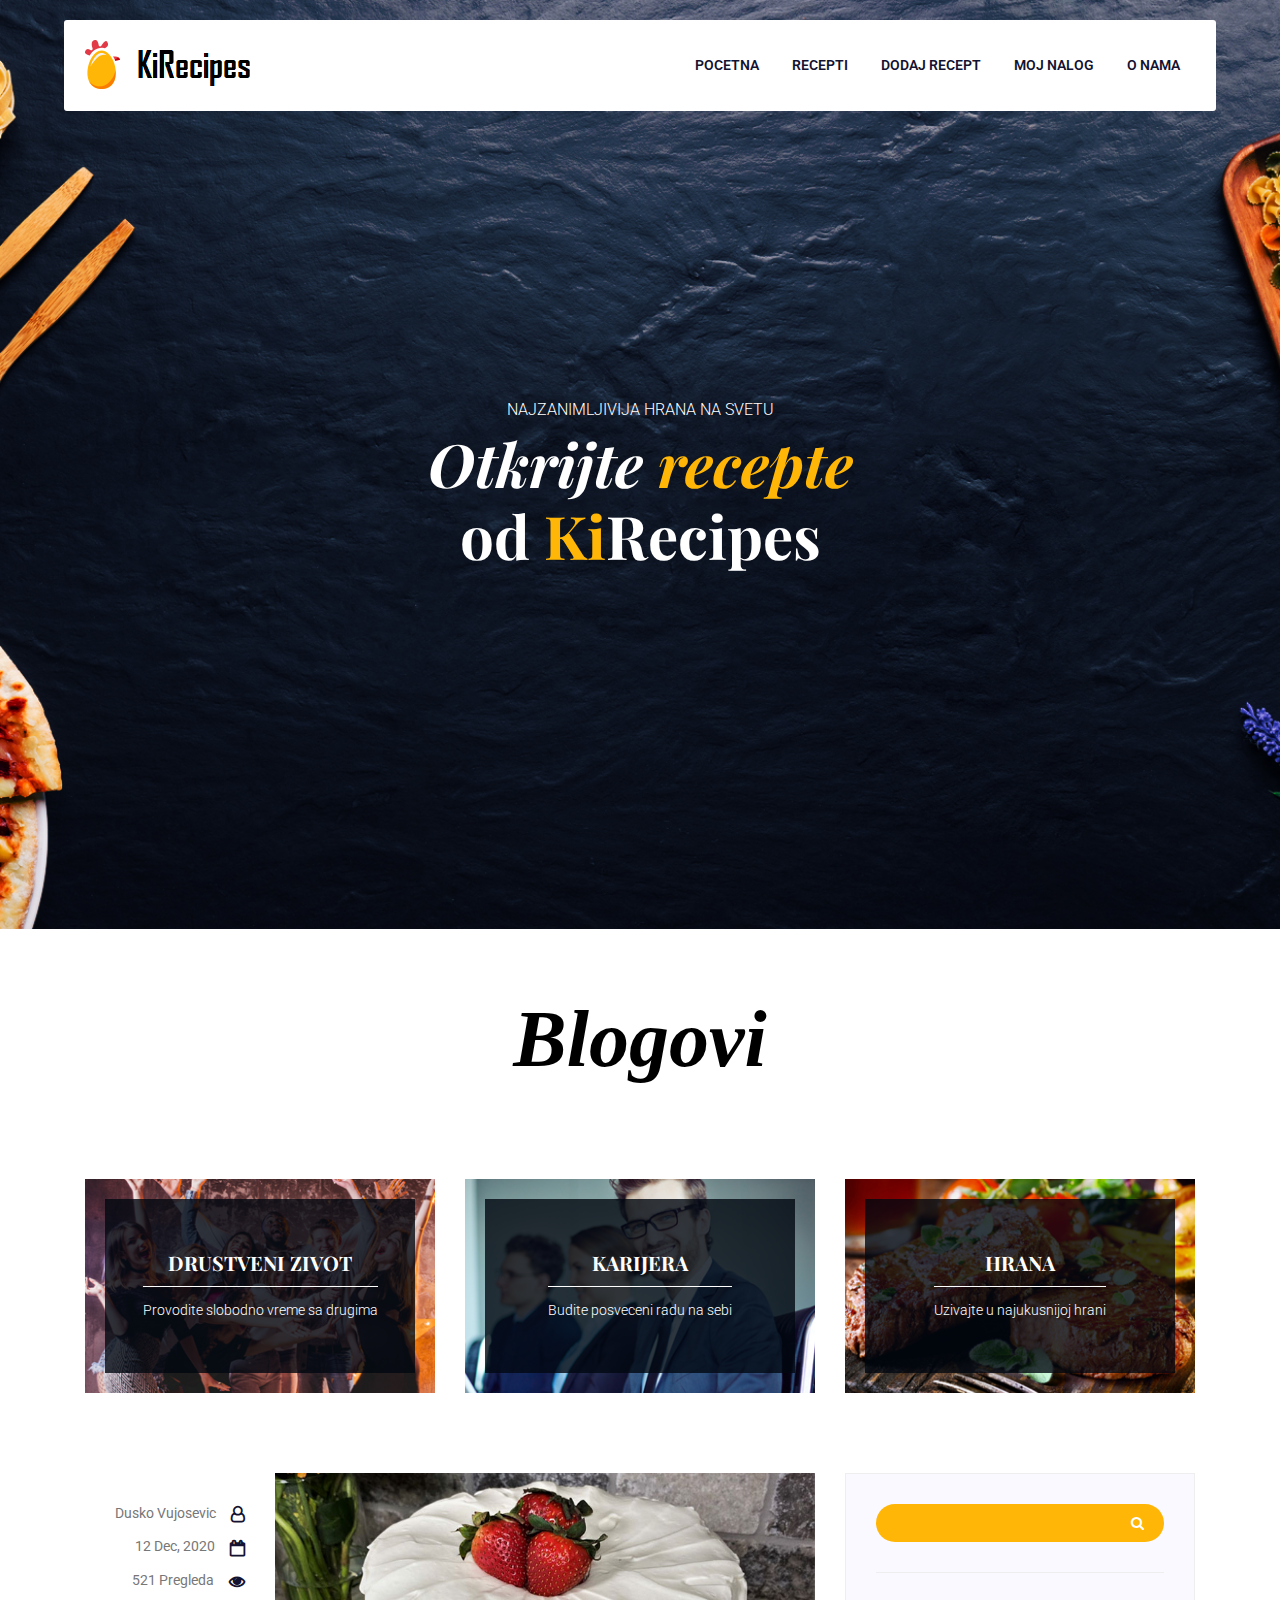
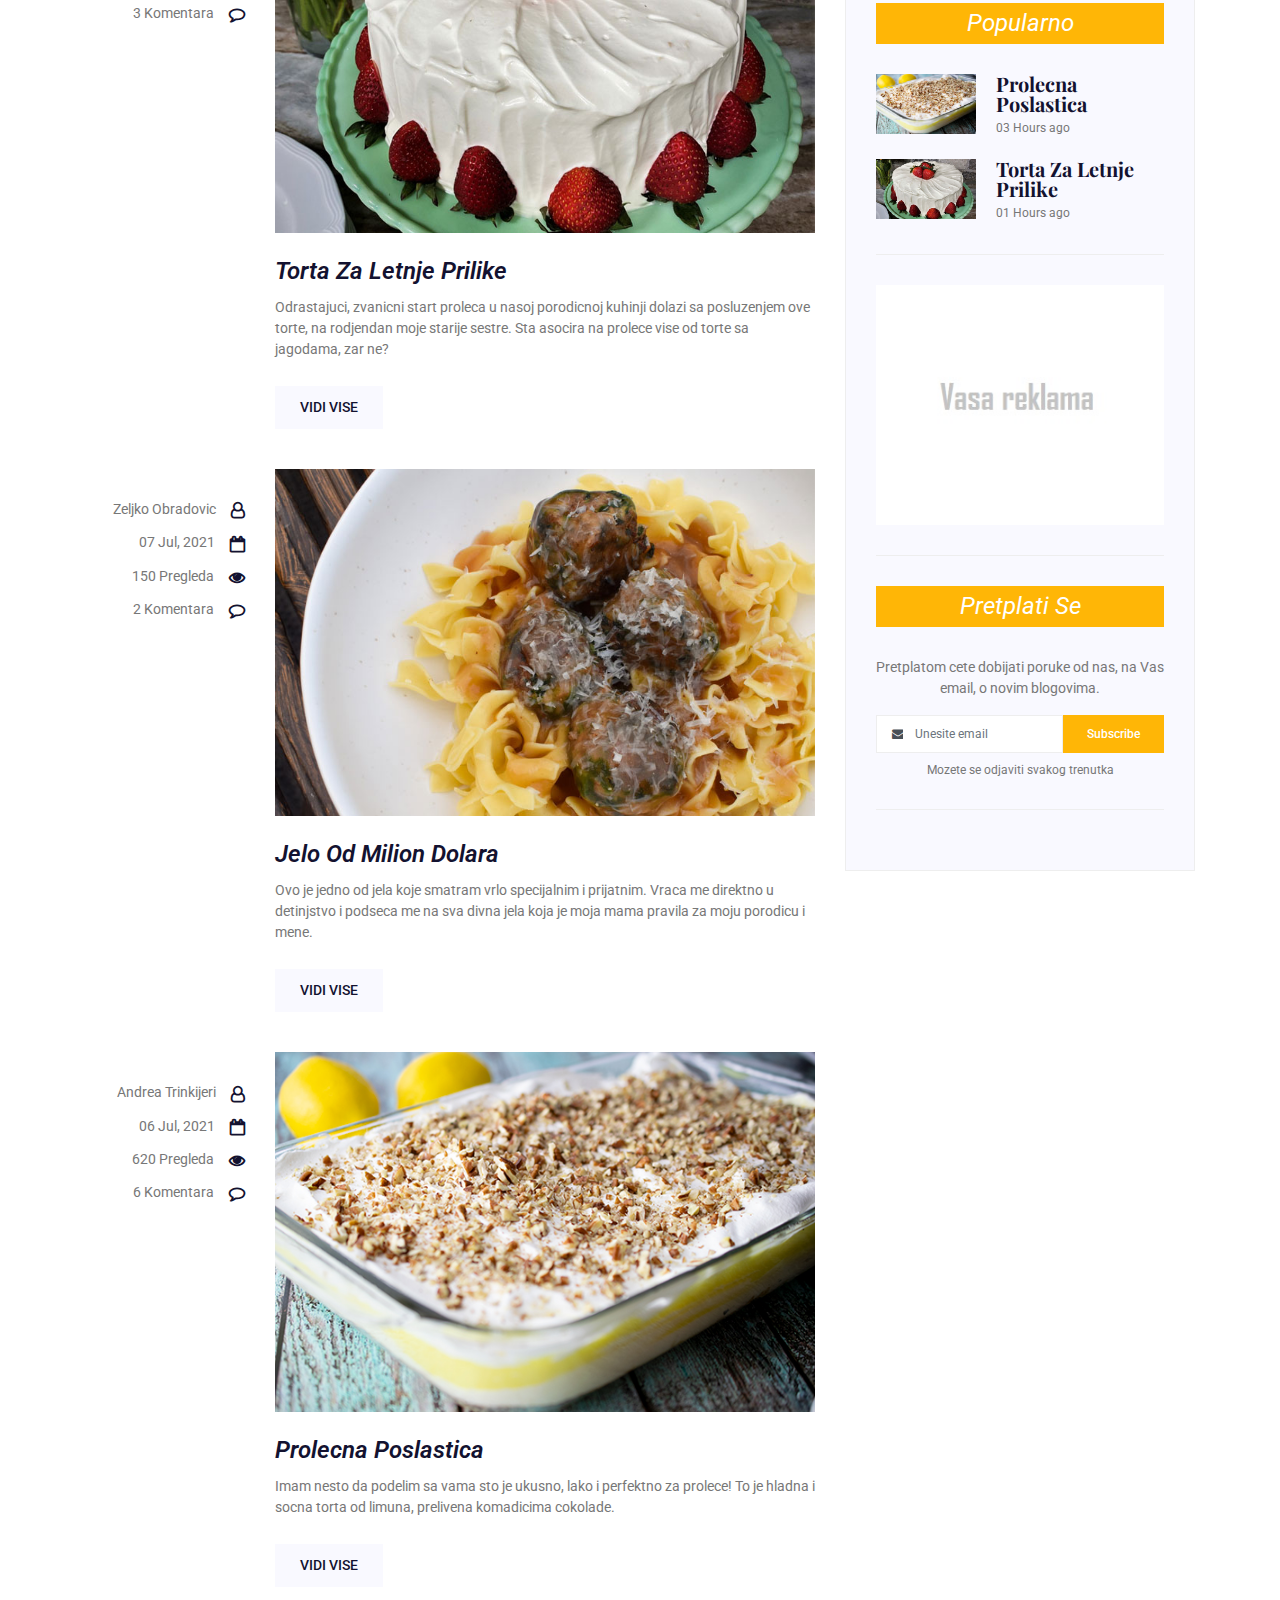
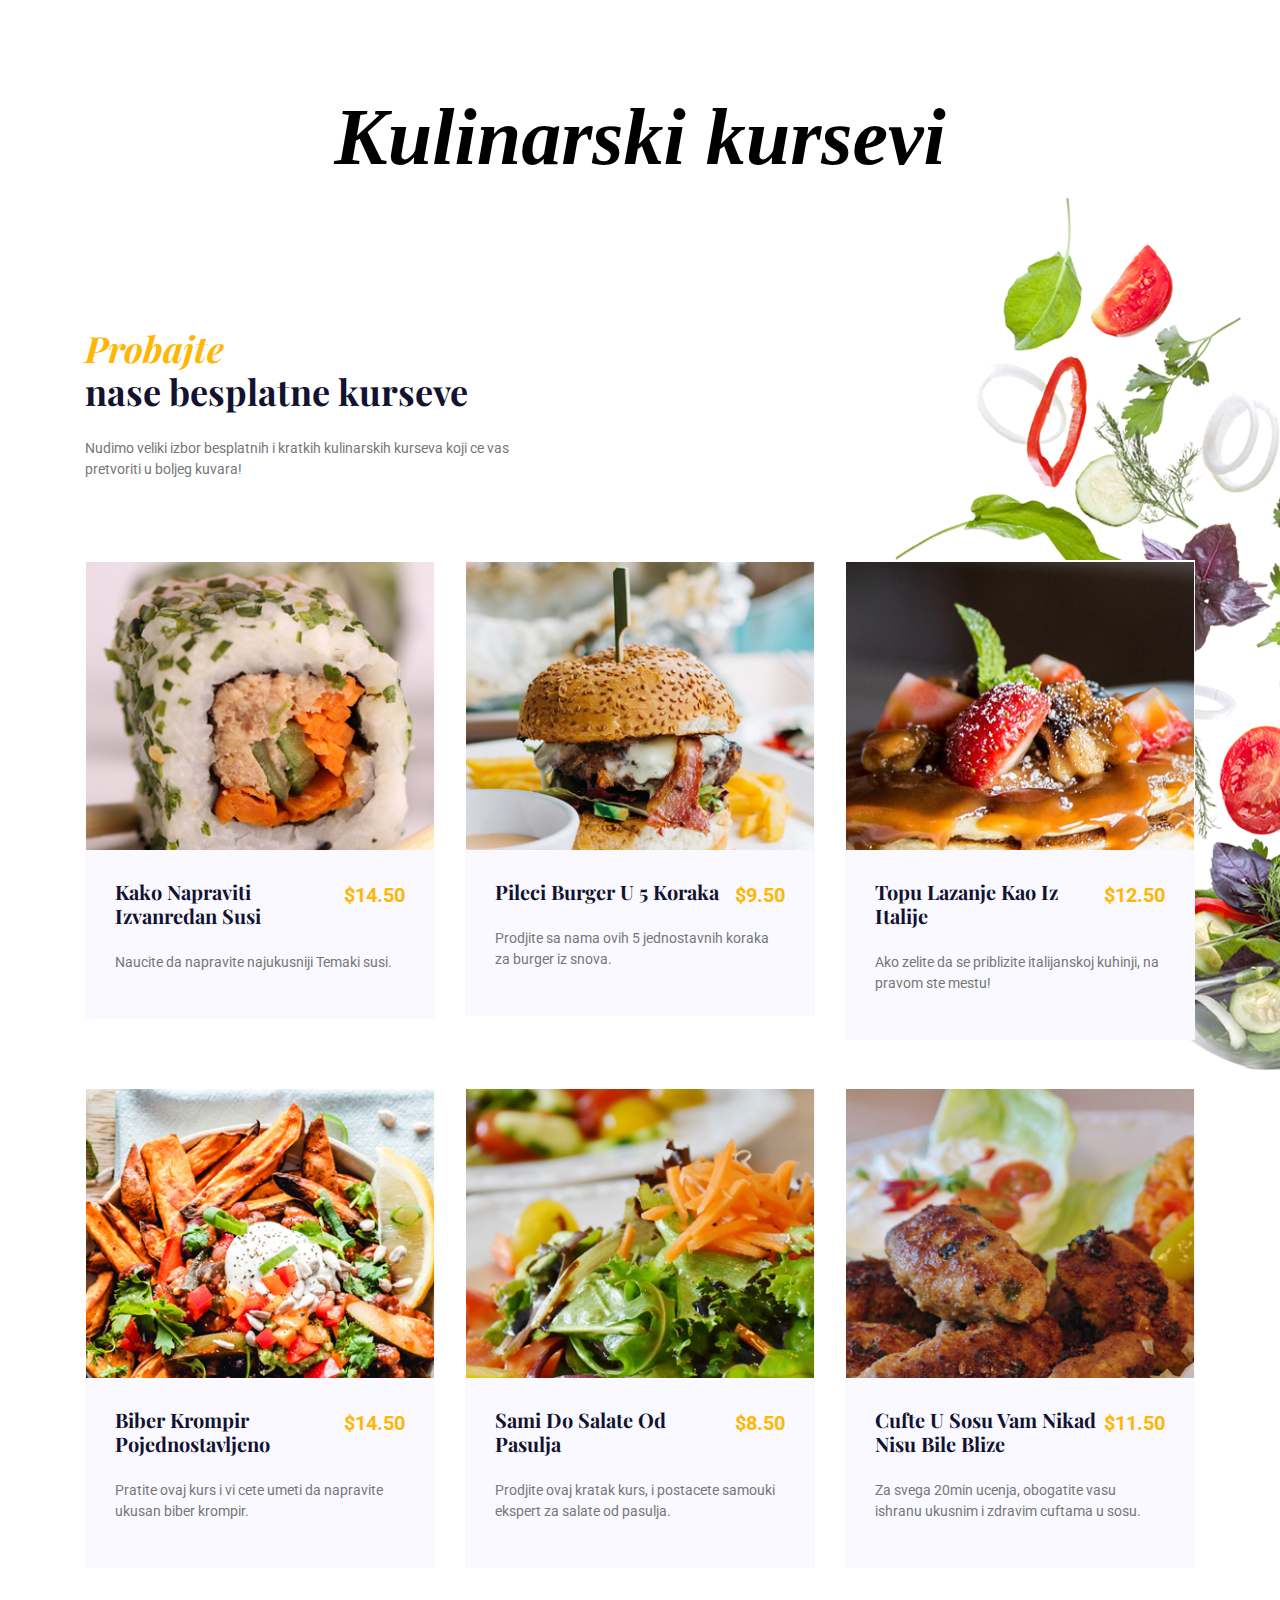
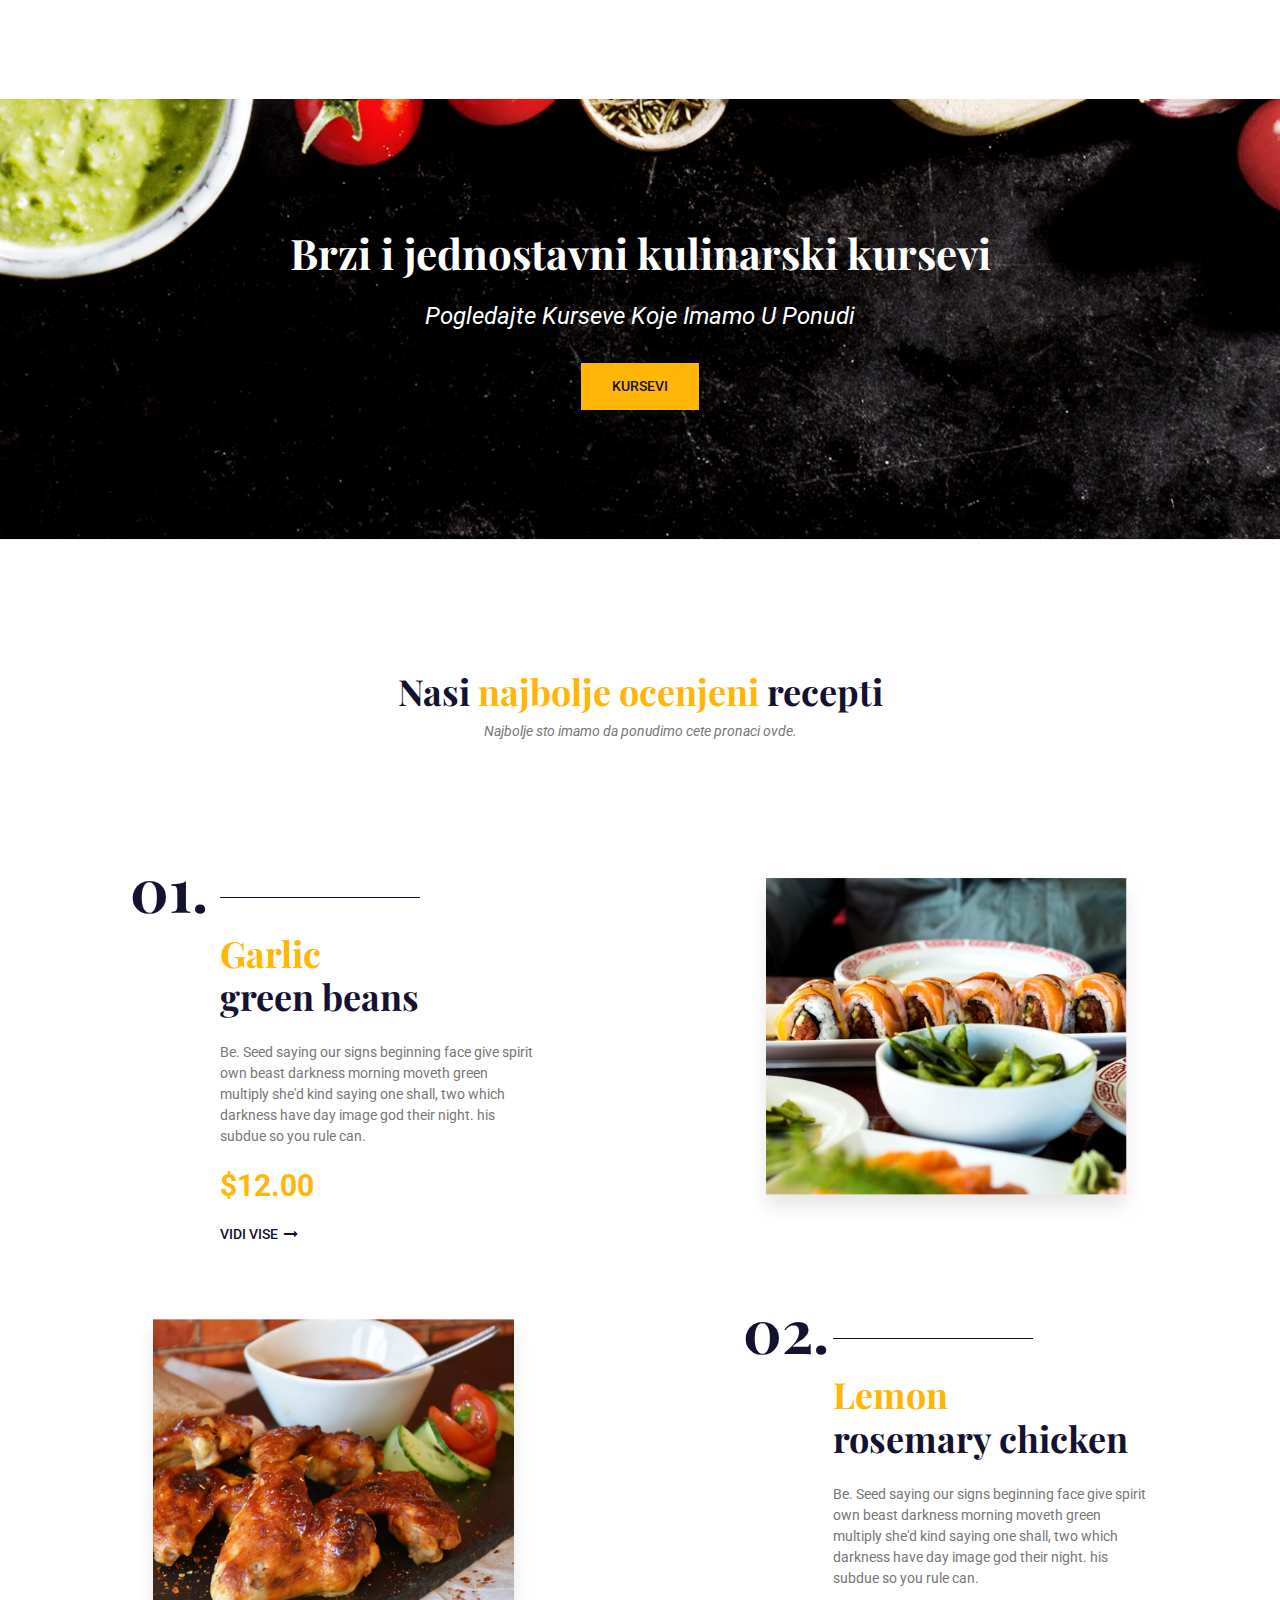
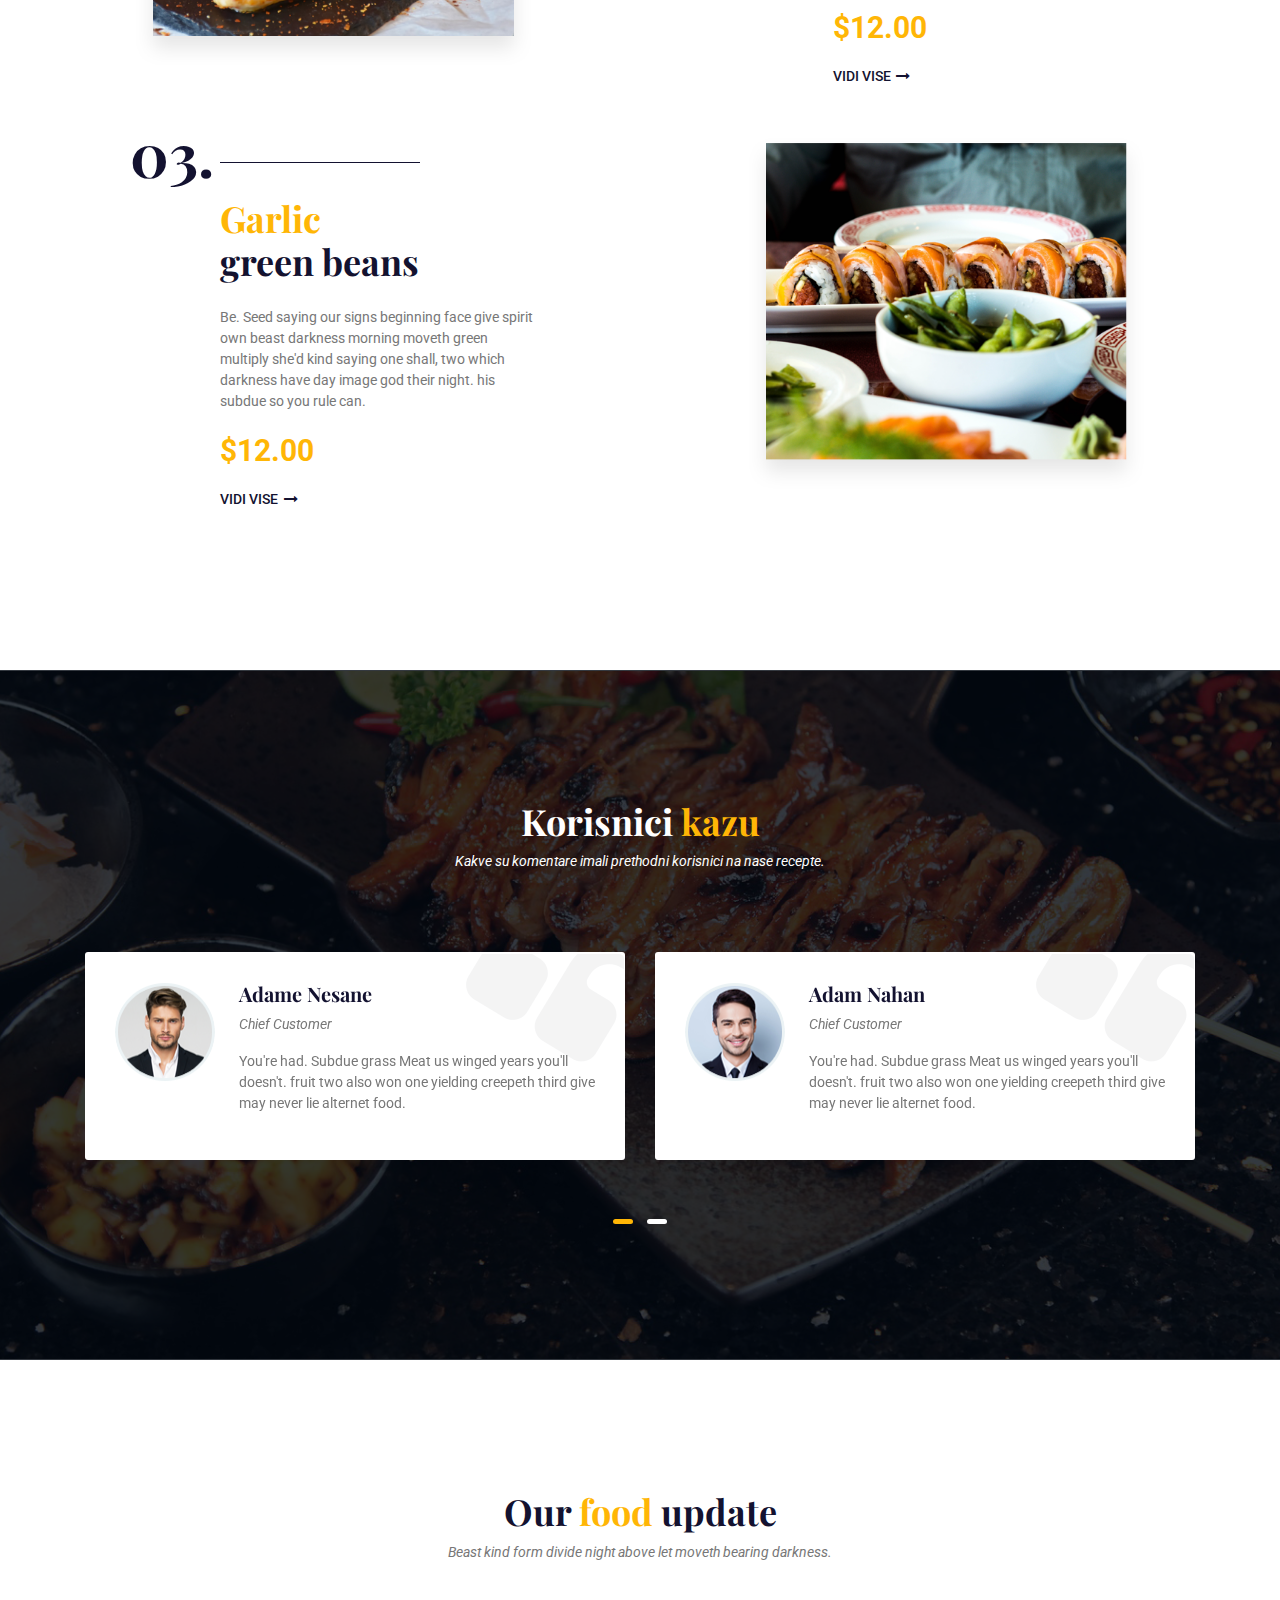
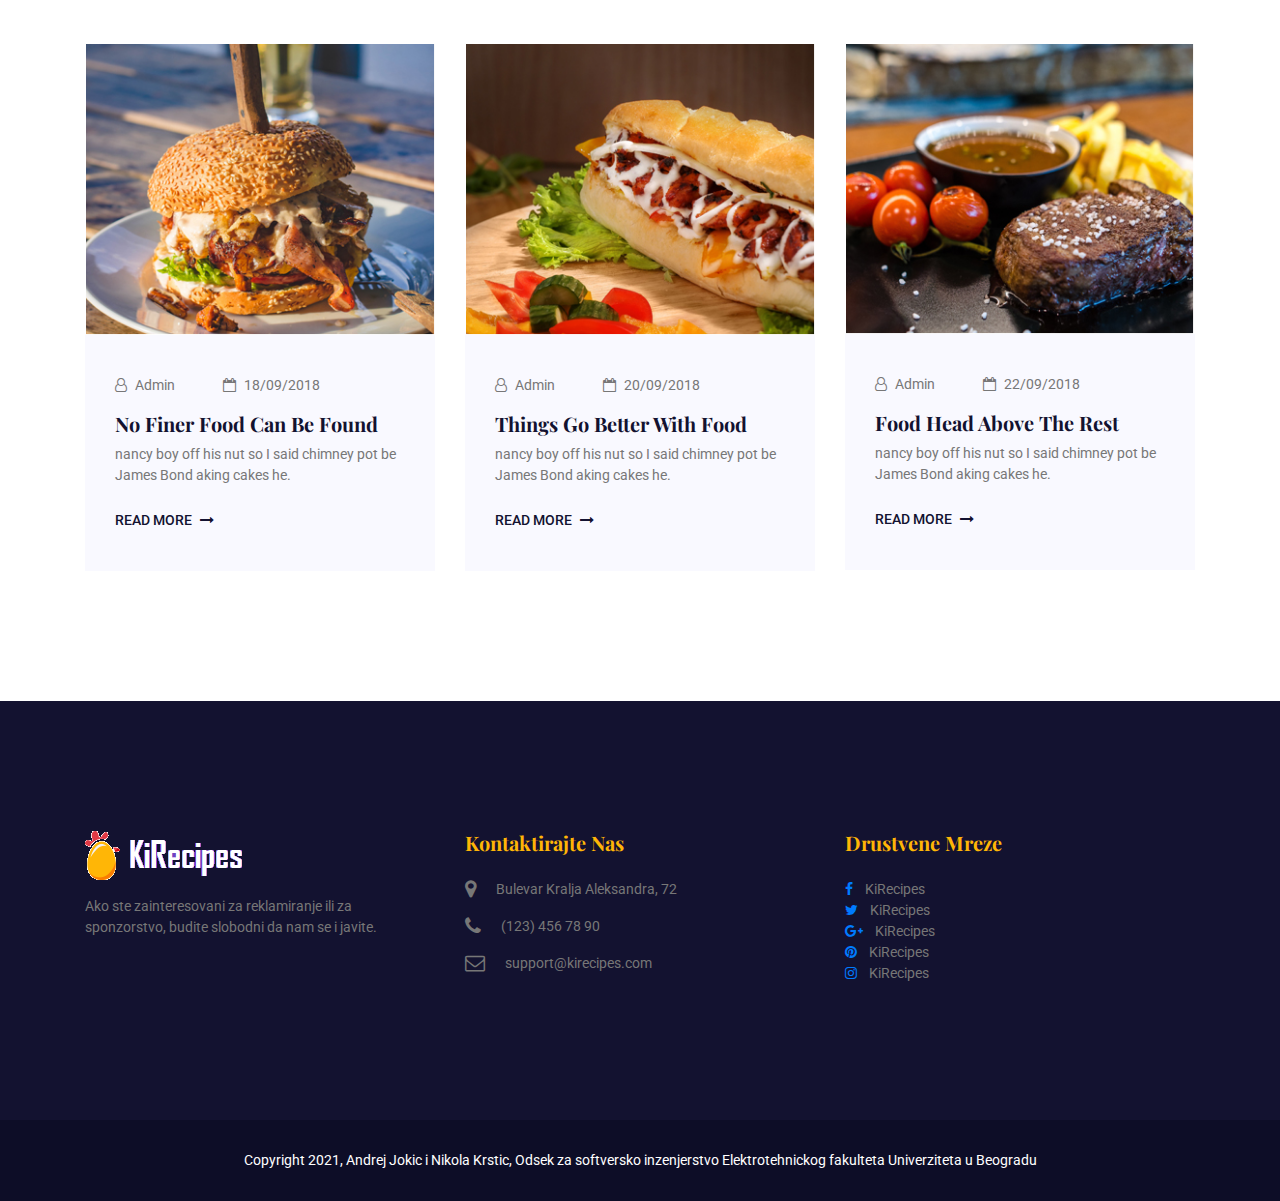
==== Implementation/index.html @ 9c6660c7 "Pocetna strana zavrsena" ====
<!DOCTYPE html>
<html lang="en">
<head>
    <!-- Required Meta Tags -->
    <meta charset="UTF-8">
    <meta name="viewport" content="width=device-width, initial-scale=1.0">
    <meta http-equiv="X-UA-Compatible" content="ie=edge">

    <!-- Page Title -->
    <title>KiRecipes</title>

    <!-- Favicon -->
    <link rel="shortcut icon" href="assets/images/logo/favicon.png" type="image/x-icon">

    <!-- CSS Files -->
    <link rel="stylesheet" href="assets/css/animate-3.7.0.css">
    <link rel="stylesheet" href="assets/css/font-awesome-4.7.0.min.css">
    <link rel="stylesheet" href="assets/css/bootstrap-4.1.3.min.css">
    <link rel="stylesheet" href="assets/css/owl-carousel.min.css">
    <link rel="stylesheet" href="assets/css/jquery.datetimepicker.min.css">
    <link rel="stylesheet" href="assets/css/style.css">
</head>
<body>
    <!-- Preloader Starts -->
    <div class="preloader">
        <div class="spinner"></div>
    </div>
    <!-- Preloader End -->

    <!-- Header Area Starts -->
	<header class="header-area">
        <div class="container">
            <div class="row">
                <div class="col-lg-2">
                    <div class="logo-area">
                        <a href="index.html"><img src="assets/images/logo/logo.png" alt="logo"></a>
                    </div>
                </div>
                <div class="col-lg-10">
                    <div class="custom-navbar">
                        <span></span>
                        <span></span>
                        <span></span>
                    </div>  
                    <div class="main-menu">
                        <ul>
                            <li class="active"><a href="index.html">pocetna</a></li>
                            <li>
                                <a href="about.html">recepti</a>
                                <ul class="sub-menu">
                                    <li><a href="#">Predjelo</a></li>
                                    <li><a href="#">Glavno jelo</a></li>
                                    <li><a href="#">Desert</a></li>
                                    <li><a href="#">Uzina</a></li>
                                </ul>
                            </li>
                            <li><a href="menu.html">dodaj recept</a></li>
                            <li><a href="#">moj nalog</a></li>
                            <li><a href="contact-us.html">o nama</a></li>
                        </ul>
                    </div>
                </div>
            </div>
        </div>
    </header>
    <!-- Header Area End -->

    <!-- Banner Area Starts -->
    <section class="banner-area text-center">
        <div class="container">
            <div class="row">
                <div class="col-lg-12">
                    <h6>najzanimljivija hrana na svetu</h6>
                    <h1>Otkrijte <span class="prime-color">recepte</span><br>  
                    <span class="style-change">od <span class="prime-color">Ki</span>Recipes</span></h1>
                </div>
            </div>
        </div>
    </section>
    <!-- Banner Area End -->

    <!--=============== Blog Header Area ====================-->
    <div class="container">
        <div class="row">
            <div class="col-12 text-center">
                <p class="index-header">Blogovi</p>
            </div>
        </div>
    </div>
    <!-- Blog Header Area End-->

    <!--================Blog Categorie Area =================-->
    <section class="blog_categorie_area">
        <div class="container">
            <div class="row">
                <div class="col-lg-4 col-md-6 mb-4 mb-lg-0">
                    <div class="categories_post">
                        <img src="assets/images/blog/cat-post/cat-post-3.jpg" alt="post">
                        <div class="categories_details">
                            <div class="categories_text">
                                <h5>Drustveni zivot</h5>
                                <div class="border_line"></div>
                                <p>Provodite slobodno vreme sa drugima</p>
                            </div>
                        </div>
                    </div>
                </div>
                <div class="col-lg-4 col-md-6 mb-4 mb-lg-0">
                    <div class="categories_post">
                        <img src="assets/images/blog/cat-post/cat-post-2.jpg" alt="post">
                        <div class="categories_details">
                            <div class="categories_text">
                                <h5>Karijera</h5>
                                <div class="border_line"></div>
                                <p>Budite posveceni radu na sebi</p>
                            </div>
                        </div>
                    </div>
                </div>
                <div class="col-lg-4 col-md-6">
                    <div class="categories_post">
                        <img src="assets/images/blog/cat-post/cat-post-1.jpg" alt="post">
                        <div class="categories_details">
                            <div class="categories_text">
                                <h5>Hrana</h5>
                                <div class="border_line"></div>
                                <p>Uzivajte u najukusnijoj hrani</p>
                            </div>
                        </div>
                    </div>
                </div>
            </div>
        </div>
    </section>
    <!--================Blog Categorie Area =================-->

    <!--================Blog Area =================-->
    <section class="blog_area">
        <div class="container">
            <div class="row">
                <div class="col-lg-8">
                    <div class="blog_left_sidebar">
                        <article class="row blog_item">
                           <div class="col-md-3">
                               <div class="blog_info text-right">
                                    <ul class="blog_meta list">
                                        <li><a href="#">Dusko Vujosevic<i class="fa fa-user-o"></i></a></li>
                                        <li><a href="#">12 Dec, 2020<i class="fa fa-calendar-o"></i></a></li>
                                        <li><a href="#">521 Pregleda<i class="fa fa-eye"></i></a></li>
                                        <li><a href="#">3 Komentara<i class="fa fa-comment-o"></i></a></li>
                                    </ul>
                                </div>
                           </div>
                            <div class="col-md-9">
                                <div class="blog_post">
                                    <img src="assets/images/blog/main-blog/torta.jpg" alt="">
                                    <div class="blog_details">
                                        <a href="blog-details.html"><h4>Torta za letnje prilike</h4></a>
                                        <p>
                                            Odrastajuci, zvanicni start proleca u nasoj porodicnoj kuhinji dolazi sa posluzenjem ove torte,
                                            na rodjendan moje starije sestre. Sta asocira na prolece vise od torte sa jagodama, zar ne?
                                        </p>
                                        <a href="" class="template-btn">Vidi vise</a>
                                    </div>
                                </div>
                            </div>
                        </article>
                        <article class="row blog_item">
                           <div class="col-md-3">
                               <div class="blog_info text-right">
                                    <ul class="blog_meta list">
                                        <li><a href="#">Zeljko Obradovic<i class="fa fa-user-o"></i></a></li>
                                        <li><a href="#">07 Jul, 2021<i class="fa fa-calendar-o"></i></a></li>
                                        <li><a href="#">150 Pregleda<i class="fa fa-eye"></i></a></li>
                                        <li><a href="#">2 Komentara<i class="fa fa-comment-o"></i></a></li>
                                    </ul>
                                </div>
                           </div>
                            <div class="col-md-9">
                                <div class="blog_post">
                                    <img src="assets/images/blog/main-blog/cufte.jpg" alt="">
                                    <div class="blog_details">
                                        <a href="blog-details.html"><h4>Jelo od milion dolara</h4></a>
                                        <p>
                                            Ovo je jedno od jela koje smatram vrlo specijalnim i prijatnim. Vraca me direktno u detinjstvo
                                            i podseca me na sva divna jela koja je moja mama pravila za moju porodicu i mene.
                                        </p>
                                        <a href="" class="template-btn">Vidi vise</a>
                                    </div>
                                </div>
                            </div>
                        </article>
                        <article class="row blog_item">
                           <div class="col-md-3">
                               <div class="blog_info text-right">
                                    <ul class="blog_meta list">
                                        <li><a href="#">Andrea Trinkijeri<i class="fa fa-user-o"></i></a></li>
                                        <li><a href="#">06 Jul, 2021<i class="fa fa-calendar-o"></i></a></li>
                                        <li><a href="#">620 Pregleda<i class="fa fa-eye"></i></a></li>
                                        <li><a href="#">6 Komentara<i class="fa fa-comment-o"></i></a></li>
                                    </ul>
                                </div>
                           </div>
                            <div class="col-md-9">
                                <div class="blog_post">
                                    <img src="assets/images/blog/main-blog/prolecna_poslastica.jpg" alt="">
                                    <div class="blog_details">
                                        <a href="blog-details.html"><h4>Prolecna poslastica</h4></a>
                                        <p>
                                            Imam nesto da podelim sa vama sto je ukusno, lako i perfektno za prolece!
                                            To je hladna i socna torta od limuna, prelivena komadicima cokolade.
                                        </p>
                                        <a href="" id="me" class="template-btn">Vidi vise</a>
                                    </div>
                                </div>
                            </div>
                        </article>
                    </div>
                </div>
                <div class="col-lg-4">
                    <div class="blog_right_sidebar">
                        <aside class="single_sidebar_widget search_widget">
                            <div class="input-group">
                                <input type="text" class="form-control">
                                <span class="input-group-btn">
                                    <button class="btn btn-default" type="button"><i class="fa fa-search"></i></button>
                                </span>
                            </div><!-- /input-group -->
                            <div class="br"></div>
                        </aside>
                        <aside class="single_sidebar_widget popular_post_widget">
                            <h4 class="widget_title">Popularno</h4>
                            <div class="media post_item">
                                <img class= "popular-img" src="assets/images/blog/main-blog/prolecna_poslastica.jpg" alt="post">
                                <div class="media-body">
                                    <a href="blog-details.html"><h5>Prolecna poslastica</h5></a>
                                    <p>03 Hours ago</p>
                                </div>
                            </div>
                            <div class="media post_item">
                                <img class="popular-img" src="assets/images/blog/main-blog/torta.jpg" alt="post">
                                <div class="media-body">
                                    <a href="blog-details.html"><h5>Torta za letnje prilike</h5></a>
                                    <p>01 Hours ago</p>
                                </div>
                            </div>
                            <div class="br"></div>
                        </aside>
                        <aside class="single_sidebar_widget ads_widget">
                            <a href="#"><img class="img-fluid" src="assets/images/blog/add.jpg" alt=""></a>
                            <div class="br"></div>
                        </aside>
                        <aside class="single-sidebar-widget newsletter_widget">
                            <h4 class="widget_title">Pretplati se</h4>
                            <p>
                                Pretplatom cete dobijati poruke od nas, na Vas email, o novim blogovima.
                            </p>
                            <div class="form-group d-flex flex-row">
                                <div class="input-group">
                                    <div class="input-group-prepend">
                                        <div class="input-group-text"><i class="fa fa-envelope" aria-hidden="true"></i></div>
                                    </div>
                                    <input type="text" class="form-control" id="inlineFormInputGroup" placeholder="Unesite email" onfocus="this.placeholder = ''" onblur="this.placeholder = 'Enter email'">
                                </div>
                                <a href="#" class="bbtns">Subscribe</a>
                            </div>	
                            <p class="text-bottom">Mozete se odjaviti svakog trenutka</p>	
                            <div class="br"></div>							
                        </aside>
                    </div>
                </div>
            </div>
        </div>
    </section>
    <!--================Blog Area =================-->

    <!--=============== Culinary Courses Header Area ====================-->
    <div class="container">
        <div class="row">
            <div class="col-12 text-center">
                <p id="courses-header" class="index-header">Kulinarski kursevi</p>
            </div>
        </div>
    </div>
    <!-- Culinary Coarses Area End-->

    <!-- Culinary Courses Starts -->
    <section class="food-area section-padding">
        <div class="container">
            <div class="row">
                <div class="col-md-5">
                    <div class="section-top">
                        <h3><span class="style-change">Probajte</span> <br>nase besplatne kurseve</h3>
                        <p class="pt-3">
                            Nudimo veliki izbor besplatnih i kratkih kulinarskih kurseva koji ce vas pretvoriti u boljeg kuvara!
                        </p>
                    </div>
                </div>
            </div>
            <div class="row">
                <div class="col-md-4 col-sm-6">
                    <div class="single-food">
                        <div class="food-img">
                            <img src="assets/images/food1.jpg" class="img-fluid" alt="">
                        </div>
                        <div class="food-content">
                            <div class="d-flex justify-content-between">
                                <h5>Kako napraviti izvanredan susi</h5>
                                <span class="style-change">$14.50</span>
                            </div>
                            <p class="pt-3">Naucite da napravite najukusniji Temaki susi.</p>
                        </div>
                    </div>
                </div>
                <div class="col-md-4 col-sm-6">
                    <div class="single-food mt-5 mt-sm-0">
                        <div class="food-img">
                            <img src="assets/images/food2.jpg" class="img-fluid" alt="">
                        </div>
                        <div class="food-content">
                            <div class="d-flex justify-content-between">
                                <h5>Pileci burger u 5 koraka</h5>
                                <span class="style-change">$9.50</span>
                            </div>
                            <p class="pt-3">Prodjite sa nama ovih 5 jednostavnih koraka za burger iz snova.</p>
                        </div>
                    </div>
                </div>
                <div class="col-md-4 col-sm-6">
                    <div class="single-food mt-5 mt-md-0">
                        <div class="food-img">
                            <img src="assets/images/food3.jpg" class="img-fluid" alt="">
                        </div>
                        <div class="food-content">
                            <div class="d-flex justify-content-between">
                                <h5>Topu lazanje kao iz Italije</h5>
                                <span class="style-change">$12.50</span>
                            </div>
                            <p class="pt-3">Ako zelite da se priblizite italijanskoj kuhinji, na pravom ste mestu!</p>
                        </div>
                    </div>
                </div>
                <div class="col-md-4 col-sm-6">
                    <div class="single-food mt-5">
                        <div class="food-img">
                            <img src="assets/images/food4.jpg" class="img-fluid" alt="">
                        </div>
                        <div class="food-content">
                            <div class="d-flex justify-content-between">
                                <h5>Biber krompir pojednostavljeno</h5>
                                <span class="style-change">$14.50</span>
                            </div>
                            <p class="pt-3">Pratite ovaj kurs i vi cete umeti da napravite ukusan biber krompir.</p>
                        </div>
                    </div>
                </div>
                <div class="col-md-4 col-sm-6">
                    <div class="single-food mt-5">
                        <div class="food-img">
                            <img src="assets/images/food5.jpg" class="img-fluid" alt="">
                        </div>
                        <div class="food-content">
                            <div class="d-flex justify-content-between">
                                <h5>Sami do salate od pasulja</h5>
                                <span class="style-change">$8.50</span>
                            </div>
                            <p class="pt-3">Prodjite ovaj kratak kurs, i postacete samouki ekspert za salate od pasulja.</p>
                        </div>
                    </div>
                </div>
                <div class="col-md-4 col-sm-6">
                    <div class="single-food mt-5">
                        <div class="food-img">
                            <img src="assets/images/food6.jpg" class="img-fluid" alt="">
                        </div>
                        <div class="food-content">
                            <div class="d-flex justify-content-between">
                                <h5>Cufte u sosu vam nikad nisu bile blize</h5>
                                <span class="style-change">$11.50</span>
                            </div>
                            <p class="pt-3">Za svega 20min ucenja, obogatite vasu ishranu ukusnim i zdravim cuftama u sosu.</p>
                        </div>
                    </div>
                </div>
            </div>
        </div>
    </section>
    <!-- Food Area End -->

    <!-- Courses Hyperlink Starts -->
    <div class="reservation-area section-padding text-center">
        <div class="container">
            <div class="row">
                <div class="col-lg-12">
                    <h2>Brzi i jednostavni kulinarski kursevi</h2>
                    <h4 class="mt-4">pogledajte kurseve koje imamo u ponudi</h4>
                    <a href="#courses-header" class="template-btn template-btn2 mt-4">kursevi</a>
                </div>
            </div>
        </div>
    </div>
    <!-- Courses Hyperlink End -->
    
    <!-- Best Recipes Starts -->
    <div class="deshes-area section-padding">
        <div class="container">
            <div class="row">
                <div class="col-lg-12">
                    <div class="section-top2 text-center">
                        <h3>Nasi <span>najbolje ocenjeni</span> recepti</h3>
                        <p><i>Najbolje sto imamo da ponudimo cete pronaci ovde.</i></p>
                    </div>
                </div>
            </div>
            <div class="row best-recipes-row">
                <div class="col-lg-5 col-md-6 align-self-center">
                    <h1>01.</h1>
                    <div class="deshes-text">
                        <h3><span>Garlic</span><br> green beans</h3>
                        <p class="pt-3">Be. Seed saying our signs beginning face give spirit own beast darkness morning moveth green multiply she'd kind saying one shall, two which darkness have day image god their night. his subdue so you rule can.</p>
                        <span class="style-change">$12.00</span>
                        <a href="#" class="template-btn3 mt-3">vidi vise <span><i class="fa fa-long-arrow-right"></i></span></a>
                    </div>
                </div>
                <div class="col-lg-5 offset-lg-2 col-md-6 align-self-center mt-4 mt-md-0">
                    <img src="assets/images/deshes1.png" alt="" class="img-fluid">
                </div>
            </div>
            <div class="row mt-5 best-recipes-row">
                <div class="col-lg-5 col-md-6 align-self-center order-2 order-md-1 mt-4 mt-md-0">
                    <img src="assets/images/deshes2.png" alt="" class="img-fluid">
                </div>
                <div class="col-lg-5 offset-lg-2 col-md-6 align-self-center order-1 order-md-2">
                    <h1>02.</h1>
                    <div class="deshes-text">
                        <h3><span>Lemon</span><br> rosemary chicken</h3>
                        <p class="pt-3">Be. Seed saying our signs beginning face give spirit own beast darkness morning moveth green multiply she'd kind saying one shall, two which darkness have day image god their night. his subdue so you rule can.</p>
                        <span class="style-change">$12.00</span>
                        <a href="#" class="template-btn3 mt-3">vidi vise <span><i class="fa fa-long-arrow-right"></i></span></a>
                    </div>
                </div>
            </div>
            <div class="row best-recipes-row">
                <div class="col-lg-5 col-md-6 align-self-center">
                    <h1>03.</h1>
                    <div class="deshes-text">
                        <h3><span>Garlic</span><br> green beans</h3>
                        <p class="pt-3">Be. Seed saying our signs beginning face give spirit own beast darkness morning moveth green multiply she'd kind saying one shall, two which darkness have day image god their night. his subdue so you rule can.</p>
                        <span class="style-change">$12.00</span>
                        <a href="#" class="template-btn3 mt-3">vidi vise <span><i class="fa fa-long-arrow-right"></i></span></a>
                    </div>
                </div>
                <div class="col-lg-5 offset-lg-2 col-md-6 align-self-center mt-4 mt-md-0">
                    <img src="assets/images/deshes1.png" alt="" class="img-fluid">
                </div>
            </div>
        </div>
    </div>
    <!-- Best Recipes End -->

    <!-- Customer Comments Starts -->
    <section class="testimonial-area section-padding4">
        <div class="container">
            <div class="row">
                <div class="col-lg-12">
                    <div class="section-top2 text-center">
                        <h3>Korisnici <span>kazu</span></h3>
                        <p><i>Kakve su komentare imali prethodni korisnici na nase recepte.</i></p>
                    </div>
                </div>
            </div>
            <div class="row">
                <div class="col-lg-12">
                    <div class="testimonial-slider owl-carousel">
                        <div class="single-slide d-sm-flex">
                            <div class="customer-img mr-4 mb-4 mb-sm-0">
                                <img src="assets/images/customer1.png" alt="">
                            </div>
                            <div class="customer-text">
                                <h5>adame nesane</h5>
                                <span><i>Chief Customer</i></span>
                                <p class="pt-3">You're had. Subdue grass Meat us winged years you'll doesn't. fruit two also won one yielding creepeth third give may never lie alternet food.</p>
                            </div>
                        </div>
                        <div class="single-slide d-sm-flex">
                            <div class="customer-img mr-4 mb-4 mb-sm-0">
                                <img src="assets/images/customer2.png" alt="">
                            </div>
                            <div class="customer-text">
                                <h5>adam nahan</h5>
                                <span><i>Chief Customer</i></span>
                                <p class="pt-3">You're had. Subdue grass Meat us winged years you'll doesn't. fruit two also won one yielding creepeth third give may never lie alternet food.</p>
                            </div>
                        </div>
                        <div class="single-slide d-sm-flex">
                            <div class="customer-img mr-4 mb-4 mb-sm-0">
                                <img src="assets/images/customer1.png" alt="">
                            </div>
                            <div class="customer-text">
                                <h5>adame nesane</h5>
                                <span><i>Chief Customer</i></span>
                                <p class="pt-3">You're had. Subdue grass Meat us winged years you'll doesn't. fruit two also won one yielding creepeth third give may never lie alternet food.</p>
                            </div>
                        </div>
                    </div>
                </div>
            </div>
        </div>
    </section>
    <!-- Customer Comments End -->

    <!-- Update Area Starts -->
    <section class="update-area section-padding">
        <div class="container">
            <div class="row">
                <div class="col-lg-12">
                    <div class="section-top2 text-center">
                        <h3>Our <span>food</span> update</h3>
                        <p><i>Beast kind form divide night above let moveth bearing darkness.</i></p>
                    </div>
                </div>
            </div>
            <div class="row">
                <div class="col-md-4">
                    <div class="single-food">
                        <div class="food-img">
                            <img src="assets/images/update1.jpg" class="img-fluid" alt="">
                        </div>
                        <div class="food-content">
                            <div class="post-admin d-lg-flex mb-3">
                                <span class="mr-5 d-block mb-2 mb-lg-0"><i class="fa fa-user-o mr-2"></i>Admin</span>
                                <span><i class="fa fa-calendar-o mr-2"></i>18/09/2018</span>
                            </div>
                            <h5>no finer food can be found</h5>
                            <p>nancy boy off his nut so I said chimney pot be James Bond aking cakes he.</p>
                            <a href="#" class="template-btn3 mt-2">read more <span><i class="fa fa-long-arrow-right"></i></span></a>
                        </div>
                    </div>
                </div>
                <div class="col-md-4">
                    <div class="single-food my-5 my-md-0">
                        <div class="food-img">
                            <img src="assets/images/update2.jpg" class="img-fluid" alt="">
                        </div>
                        <div class="food-content">
                            <div class="post-admin d-lg-flex mb-3">
                                <span class="mr-5 d-block mb-2 mb-lg-0"><i class="fa fa-user-o mr-2"></i>Admin</span>
                                <span><i class="fa fa-calendar-o mr-2"></i>20/09/2018</span>
                            </div>
                            <h5>things go better with food</h5>
                            <p>nancy boy off his nut so I said chimney pot be James Bond aking cakes he.</p>
                            <a href="#" class="template-btn3 mt-2">read more <span><i class="fa fa-long-arrow-right"></i></span></a>
                        </div>
                    </div>
                </div>
                <div class="col-md-4">
                    <div class="single-food">
                        <div class="food-img">
                            <img src="assets/images/update3.jpg" class="img-fluid" alt="">
                        </div>
                        <div class="food-content">
                            <div class="post-admin d-lg-flex mb-3">
                                <span class="mr-5 d-block mb-2 mb-lg-0"><i class="fa fa-user-o mr-2"></i>Admin</span>
                                <span><i class="fa fa-calendar-o mr-2"></i>22/09/2018</span>
                            </div>
                            <h5>food head above the rest</h5>
                            <p>nancy boy off his nut so I said chimney pot be James Bond aking cakes he.</p>
                            <a href="#" class="template-btn3 mt-2">read more <span><i class="fa fa-long-arrow-right"></i></span></a>
                        </div>
                    </div>
                </div>
            </div>
        </div>
    </section>
    <!-- Update Area End -->

    <!-- Footer Area Starts -->
    <footer class="footer-area">
        <div class="footer-widget section-padding">
            <div class="container">
                <div class="row">
                    <div class="col-md-4">
                        <div class="single-widget single-widget1">
                            <a href="index.html"><img src="assets/images/logo/logo3.png" alt=""></a>
                            <p class="mt-3">
                                Ako ste zainteresovani za reklamiranje ili za sponzorstvo, budite slobodni da nam se i javite.
                            </p>
                        </div>
                    </div>
                    <div class="col-md-4">
                        <div class="single-widget single-widget2 my-5 my-md-0">
                            <h5 class="mb-4">Kontaktirajte nas</h5>
                            <div class="d-flex">
                                <div class="into-icon">
                                    <i class="fa fa-map-marker"></i>
                                </div>
                                <div class="info-text">
                                    <p>Bulevar Kralja Aleksandra, 72</p>
                                </div>
                            </div>
                            <div class="d-flex">
                                <div class="into-icon">
                                    <i class="fa fa-phone"></i>
                                </div>
                                <div class="info-text">
                                    <p>(123) 456 78 90</p>
                                </div>
                            </div>
                            <div class="d-flex">
                                <div class="into-icon">
                                    <i class="fa fa-envelope-o"></i>
                                </div>
                                <div class="info-text">
                                    <p>support@kirecipes.com</p>
                                </div>
                            </div>
                        </div>
                    </div>
                    <div class="col-md-4">
                        <div class="single-widget single-widget3">
                            <h5 class="mb-4">Drustvene mreze</h5>
                            <ul>
                                <li><a href="#"><i class="fa fa-facebook"></i></a>&nbsp;&nbsp;&nbsp; KiRecipes </li>
                                <li><a href="#"><i class="fa fa-twitter"></i></a>&nbsp;&nbsp;&nbsp; KiRecipes </li>
                                <li><a href="#"><i class="fa fa-google-plus"></i></a>&nbsp;&nbsp;&nbsp; KiRecipes </li>
                                <li><a href="#"><i class="fa fa-pinterest"></i></a>&nbsp;&nbsp;&nbsp; KiRecipes </li>
                                <li><a href="#"><i class="fa fa-instagram"></i></a>&nbsp;&nbsp;&nbsp; KiRecipes </li>
                            </ul>
                        </div>
                    </div>
                </div>
            </div>
        </div>
        <div class="footer-copyright">
            <div class="container">
                <div class="row">
                    <!--
                    <div class="col-lg-7 col-md-6">
                        <span>Copyright 2021, Andrej Jokic, Nikola Krstic, Odsek za softversko inzenjerstvo Elektrotehnickog fakulteta Univerziteta u Beogradu</span>
                    </div>
                    <div class="col-lg-5 col-md-6">
                        <div class="social-icons">
                            <ul>
                                <li class="no-margin">Follow Us</li>
                                <li><a href="#"><i class="fa fa-facebook"></i></a></li>
                                <li><a href="#"><i class="fa fa-twitter"></i></a></li>
                                <li><a href="#"><i class="fa fa-google-plus"></i></a></li>
                                <li><a href="#"><i class="fa fa-pinterest"></i></a></li>
                                <li><a href="#"><i class="fa fa-instagram"></i></a></li>
                            </ul>
                        </div>
                    </div>
                    -->
                    <div class="col-12 text-center">
                        <span>Copyright 2021, Andrej Jokic i Nikola Krstic, Odsek za softversko inzenjerstvo Elektrotehnickog fakulteta Univerziteta u Beogradu</span>
                    </div>
                </div>
            </div>
        </div>
    </footer>
    <!-- Footer Area End -->


    <!-- Javascript -->
    <script src="assets/js/vendor/jquery-2.2.4.min.js"></script>
	<script src="assets/js/vendor/bootstrap-4.1.3.min.js"></script>
    <script src="assets/js/vendor/wow.min.js"></script>
    <script src="assets/js/vendor/owl-carousel.min.js"></script>
    <script src="assets/js/vendor/jquery.datetimepicker.full.min.js"></script>
    <script src="assets/js/vendor/jquery.nice-select.min.js"></script>
    <script src="assets/js/main.js"></script>
</body>
</html>
---- Implementation/assets/css/style.css ----
@import url("https://fonts.googleapis.com/css?family=Roboto:300,400,500,700");@import url("https://fonts.googleapis.com/css?family=Playfair+Display:400,700");body{color:#777;font-family:"Roboto",sans-serif;font-size:14px;font-weight:400}h1{color:#fff;font-family:"Playfair Display",serif;font-size:60px !important;font-weight:700;font-style:italic}h2{color:#fff;font-family:"Playfair Display",serif;font-size:42px !important;font-weight:700}h3{color:#131230;font-family:"Playfair Display",serif;font-size:36px !important;font-weight:700}h4{color:#fff;font-family:"Roboto",sans-serif;font-size:24px !important;font-weight:400;font-style:italic;text-transform:capitalize}h5{color:#131230;font-family:"Playfair Display",serif;text-transform:capitalize;font-size:20px !important;font-weight:700}h6{color:#fff;font-size:16px !important;font-family:"Roboto",sans-serif;font-weight:300;text-transform:uppercase}ul{margin:0;padding:0;list-style:none}a:hover,a:focus{text-decoration:none}input:focus,textarea:focus{outline:none}.spinner{width:40px;height:40px;margin:100px auto;background-color:#ffb606;border-radius:100%;-webkit-animation:sk-scaleout 1.0s infinite ease-in-out;animation:sk-scaleout 1.0s infinite ease-in-out}@-webkit-keyframes sk-scaleout{0%{-webkit-transform:scale(0)}100%{-webkit-transform:scale(1);opacity:0}}@keyframes sk-scaleout{0%{-webkit-transform:scale(0);transform:scale(0)}100%{-webkit-transform:scale(1);transform:scale(1);opacity:0}}.preloader{position:fixed;top:0;left:0;width:100%;height:100%;background:#fff;z-index:5}.preloader .spinner{position:absolute;top:50%;left:50%;margin:0;-webkit-transform:translate(-50%, -50%);-moz-transform:translate(-50%, -50%);-ms-transform:translate(-50%, -50%);-o-transform:translate(-50%, -50%);transform:translate(-50%, -50%)}.main-menu ul{float:right}@media (min-width: 768px) and (max-width: 991.98px){.main-menu ul{display:none;float:left;position:absolute;top:20px;left:0;z-index:4;background:#f9f9ff;width:100%;padding:20px 20px 30px}}@media (min-width: 576px) and (max-width: 767.98px){.main-menu ul{display:none;float:left;position:absolute;top:20px;left:0;z-index:4;background:#f9f9ff;width:100%;padding:20px 20px 30px}}@media (max-width: 575.98px){.main-menu ul{display:none;float:left;position:absolute;top:20px;left:0;z-index:4;background:#f9f9ff;width:100%;padding:20px 20px 30px}}.main-menu ul li{display:inline;position:relative}@media (min-width: 768px) and (max-width: 991.98px){.main-menu ul li{display:block}}@media (min-width: 576px) and (max-width: 767.98px){.main-menu ul li{display:block}}@media (max-width: 575.98px){.main-menu ul li{display:block}}.main-menu ul li a{color:#131230;font-family:"Roboto",sans-serif;text-transform:uppercase;font-size:14px;font-weight:600;display:inline-block;padding:15px}.main-menu ul li:hover ul.sub-menu{filter:progid:DXImageTransform.Microsoft.Alpha(Opacity=100);opacity:1;visibility:visible;top:100%}.main-menu ul li ul.sub-menu{padding:10px;filter:progid:DXImageTransform.Microsoft.Alpha(Opacity=0);opacity:0;visibility:hidden;position:absolute;top:150%;left:30px;width:250px;background:#f9f9ff;z-index:2;-webkit-transition:.5s;-moz-transition:.5s;-o-transition:.5s;transition:.5s}.main-menu ul li ul.sub-menu li{display:block}.main-menu ul li ul.sub-menu li a{-webkit-transition:.3s;-moz-transition:.3s;-o-transition:.3s;transition:.3s}.main-menu ul li ul.sub-menu li a:hover{color:#ffb606}.main-menu2 ul a{color:#fff !important}@media (min-width: 768px) and (max-width: 991.98px){.main-menu2 ul a{color:#131230 !important}}@media (min-width: 576px) and (max-width: 767.98px){.main-menu2 ul a{color:#131230 !important}}@media (max-width: 575.98px){.main-menu2 ul a{color:#131230 !important}}.main-menu2 ul ul.sub-menu a{color:#131230 !important}.main-menu2 ul ul.sub-menu a:hover{color:#ffb606 !important}.custom-navbar{position:absolute;top:-47px;right:15px;background:#ffb606;padding:7px 10px;-webkit-border-radius:3px;-moz-border-radius:3px;-ms-border-radius:3px;-o-border-radius:3px;border-radius:3px;-webkit-transition:.2s;-moz-transition:.2s;-o-transition:.2s;transition:.2s;cursor:pointer;display:none}@media (min-width: 768px) and (max-width: 991.98px){.custom-navbar{display:block}}@media (min-width: 576px) and (max-width: 767.98px){.custom-navbar{display:block}}@media (max-width: 575.98px){.custom-navbar{display:block}}.custom-navbar span{background:#fff;display:block;width:30px;margin:6px 0;height:2px}.header-area{padding:20px 0;background:#fff;position:absolute;top:20px;left:50%;width:80%;z-index:1;-webkit-transform:translate(-50%, 0);-moz-transform:translate(-50%, 0);-ms-transform:translate(-50%, 0);-o-transform:translate(-50%, 0);transform:translate(-50%, 0);-webkit-border-radius:3px;-moz-border-radius:3px;-ms-border-radius:3px;-o-border-radius:3px;border-radius:3px}@media (min-width: 1200px) and (max-width: 1440px){.header-area{width:90%}}@media (min-width: 992px) and (max-width: 1199.98px){.header-area{width:100%}}@media (max-width: 575.98px){.header-area{width:100%}}.header-area2{padding:30px 0;background:transparent;position:absolute;top:0;left:0;width:100%;z-index:2;-webkit-transform:translate(0, 0);-moz-transform:translate(0, 0);-ms-transform:translate(0, 0);-o-transform:translate(0, 0);transform:translate(0, 0);-webkit-border-radius:0;-moz-border-radius:0;-ms-border-radius:0;-o-border-radius:0;border-radius:0}.banner-area{padding:400px 0 350px;background-color:#b0b0b0;background-image:url("../images/banner-bg.jpg");background-repeat:no-repeat;background-position:center;background-size:cover;position:relative}.banner-area .prime-color{color:#ffb606}.banner-area .style-change{font-style:normal}@media (min-width: 576px) and (max-width: 767.98px){.banner-area{padding:280px 0 200px}}@media (max-width: 575.98px){.banner-area{padding:200px 0 140px}}.banner-area2{padding:210px 0 160px;background-image:url("../images/about-bg.jpg");position:relative;z-index:1}.banner-area2:after{content:'';position:absolute;top:0;left:0;width:100%;height:100%;background:rgba(1,7,16,0.7);z-index:-1}.banner-area2 p{color:#fff}.menu-bg{background-image:url("../images/menu-bg.jpg")}.contact-bg{background-image:url("../images/contact-bg.jpg")}.welcome-area .style-change{color:#ffb606;font-style:italic}.welcome-area .welcome-img{padding-left:10%}@media (min-width: 576px) and (max-width: 767.98px){.welcome-area .welcome-img{padding:0}}@media (max-width: 575.98px){.welcome-area .welcome-img{padding:0}}.welcome-area .welcome-text{padding-right:50%}@media (min-width: 1200px) and (max-width: 1440px){.welcome-area .welcome-text{padding-right:30%}}@media (min-width: 992px) and (max-width: 1199.98px){.welcome-area .welcome-text{padding-right:10%}}@media (min-width: 768px) and (max-width: 991.98px){.welcome-area .welcome-text{padding-right:10%}}@media (min-width: 576px) and (max-width: 767.98px){.welcome-area .welcome-text{padding:0 5%}}@media (max-width: 575.98px){.welcome-area .welcome-text{padding:0 5%}}.food-area{background-image:url("../images/food-bg.png");background-repeat:no-repeat;background-position:top right;position:relative}@media (min-width: 768px) and (max-width: 991.98px){.food-area{background-image:none}}@media (min-width: 576px) and (max-width: 767.98px){.food-area{background-image:none}}@media (max-width: 575.98px){.food-area{background-image:none}}.food-area .food-img{overflow:hidden}.food-area .food-img img{-webkit-transition:.5s;-moz-transition:.5s;-o-transition:.5s;transition:.5s}.food-area .food-content{padding:30px;background:#f9f9ff;-webkit-transition:.5s;-moz-transition:.5s;-o-transition:.5s;transition:.5s}.food-area .food-content .style-change{color:#ffb606;font-family:"Roboto",sans-serif;font-size:20px;font-weight:700;-webkit-transition:.5s;-moz-transition:.5s;-o-transition:.5s;transition:.5s}.food-area .food-content p{-webkit-transition:.5s;-moz-transition:.5s;-o-transition:.5s;transition:.5s}.food-area .single-food:hover img{-webkit-transform:scale(1.1, 1.1);-moz-transform:scale(1.1, 1.1);-ms-transform:scale(1.1, 1.1);-o-transform:scale(1.1, 1.1);transform:scale(1.1, 1.1)}.food-area .single-food:hover .food-content{background:#ffb606}.food-area .single-food:hover .food-content .style-change{color:#131230}.food-area .single-food:hover .food-content p{color:#131230}.reservation-area{background-image:url("../images/reservation-bg.jpg");background-repeat:no-repeat;background-position:center;background-size:cover}.deshes-area span{color:#ffb606}.deshes-area h1{color:#131230;font-style:inherit;position:relative}.deshes-area h1:after{content:'';position:absolute;top:45px;left:90px;width:200px;height:1px;background:#131230}.deshes-area .style-change{font-family:"Roboto",sans-serif;font-size:30px;font-weight:700;display:block}.deshes-area .deshes-text{padding-left:90px}@media (max-width: 575.98px){.deshes-area .deshes-text{padding-left:0}}.testimonial-area{background-image:url("../images/testimonial-bg.jpg");background-repeat:no-repeat;background-position:center;background-size:cover;position:relative;z-index:1}.testimonial-area:after{content:'';position:absolute;top:0;left:0;width:100%;height:100%;background:rgba(1,7,16,0.8);z-index:-1}.testimonial-area .section-top2 h3,.testimonial-area .section-top2 p{color:#fff}.testimonial-area .testimonial-slider.owl-carousel .single-slide{background:#fff;background-image:url("../images/quote.png");background-repeat:no-repeat;background-position:top right;padding:30px;-webkit-border-radius:3px;-moz-border-radius:3px;-ms-border-radius:3px;-o-border-radius:3px;border-radius:3px}.testimonial-area .testimonial-slider.owl-carousel .single-slide h5{-webkit-transition:.3s;-moz-transition:.3s;-o-transition:.3s;transition:.3s}.testimonial-area .testimonial-slider.owl-carousel .single-slide:hover h5{color:#ffb606}.testimonial-area .testimonial-slider.owl-carousel img{width:100px;height:100px;-webkit-border-radius:50%;-moz-border-radius:50%;-ms-border-radius:50%;-o-border-radius:50%;border-radius:50%}.testimonial-slider.owl-carousel .owl-nav{display:none}.testimonial-slider.owl-carousel .owl-dots{display:block;position:absolute;bottom:-70px;left:50%;-webkit-transform:translate(-50%, 0);-moz-transform:translate(-50%, 0);-ms-transform:translate(-50%, 0);-o-transform:translate(-50%, 0);transform:translate(-50%, 0)}.testimonial-slider.owl-carousel .owl-dots .owl-dot{width:20px;height:5px;background:#fff;-webkit-border-radius:5px;-moz-border-radius:5px;-ms-border-radius:5px;-o-border-radius:5px;border-radius:5px;margin:0 7px}.testimonial-slider.owl-carousel .owl-dots .owl-dot.active{background:#ffb606}@media (min-width: 576px) and (max-width: 767.98px){.update-area .single-food{width:70%;margin:auto}}.update-area .single-food .food-content{padding:40px 30px;background:#f9f9ff;-webkit-transition:.5s;-moz-transition:.5s;-o-transition:.5s;transition:.5s}.update-area .single-food:hover .food-content{background:#fff;-webkit-box-shadow:0 10px 20px rgba(0,0,0,0.1);-moz-box-shadow:0 10px 20px rgba(0,0,0,0.1);box-shadow:0 10px 20px rgba(0,0,0,0.1)}.table-area{background-image:url("../images/table-bg.jpg");background-repeat:no-repeat;background-position:center;background-size:cover;position:relative;z-index:1}.table-area:after{content:'';position:absolute;top:0;left:0;width:100%;height:100%;background:rgba(1,7,16,0.7);z-index:-1}.table-area .section-top2 h3,.table-area .section-top2 p{color:#fff}.table-area .input-group{width:30.33%;float:left;overflow:hidden;margin:0 1.5%}@media (min-width: 576px) and (max-width: 767.98px){.table-area .input-group{width:100%;float:none}}@media (max-width: 575.98px){.table-area .input-group{width:100%;float:none}}.table-area input{border-radius:0 5px 5px 0;border:none}@media (min-width: 992px) and (max-width: 1199.98px){.table-area input{width:65%}}@media (min-width: 768px) and (max-width: 991.98px){.table-area input{width:70%}}@media (min-width: 576px) and (max-width: 767.98px){.table-area input{width:87%}}@media (max-width: 575.98px){.table-area input{width:80%}}.table-area .input-group-text{background:#fff;padding:14px 20px}.table-area .table-btn{clear:both}.footer-widget{background:#131230}.footer-widget .single-widget1{padding-right:30px}@media (min-width: 768px) and (max-width: 991.98px){.footer-widget .single-widget1{padding-right:0}}.footer-widget .single-widget h5{color:#ffb606}.footer-widget .single-widget i{color:inherit}.footer-widget2{background:#f9f9ff}.footer-widget2 .single-widget h5{color:#131230}.footer-copyright{padding:30px 0;background:#0d0d27;color:#fff}.footer-copyright .color{color:#ffb606}.footer-copyright ul{float:right}@media (min-width: 576px) and (max-width: 767.98px){.footer-copyright ul{float:left;margin-top:30px}}@media (max-width: 575.98px){.footer-copyright ul{float:left;margin-top:20px}}.footer-copyright ul li{display:inline;margin-left:25px}.footer-copyright ul li i{display:inline-block;color:#fff;-webkit-transition:.3s;-moz-transition:.3s;-o-transition:.3s;transition:.3s}.footer-copyright ul li i:hover{color:#ffb606}@media (min-width: 576px) and (max-width: 767.98px){.footer-copyright ul .no-margin{margin-left:0}}@media (max-width: 575.98px){.footer-copyright ul .no-margin{margin-left:0}}.footer-copyright2{background:#f9f9ff;color:inherit}.footer-copyright2 ul i{color:#777 !important}.footer-copyright2 ul i:hover{color:#ffb606 !important}.banner-area.blog-page a,.banner-area.blog-page span{color:#fff;text-transform:capitalize}.blog_categorie_area{padding-top:80px;padding-bottom:80px}.categories_post{position:relative;text-align:center;cursor:pointer}.categories_post img{max-width:100%}@media (min-width: 576px) and (max-width: 767.98px){.categories_post img{width:100%}}.categories_post .categories_details{position:absolute;top:20px;left:20px;right:20px;bottom:20px;background:rgba(1,7,16,0.8);color:#fff;transition:all 0.3s linear;display:flex;align-items:center;justify-content:center}.categories_post .categories_details h5{margin-bottom:0px;font-size:18px;line-height:26px;text-transform:uppercase;color:#fff;position:relative}.categories_post .categories_details p{font-weight:300;font-size:14px;line-height:26px;margin-bottom:0px}.categories_post .categories_details .border_line{margin:10px 0px;background:#fff;width:100%;height:1px}.categories_post:hover .categories_details{background:rgba(255,182,6,0.7)}.blog_item{margin-bottom:40px}.blog_info{padding-top:30px}.blog_info .post_tag{padding-bottom:20px}.blog_info .post_tag a{font:300 14px/21px;color:#131230}.blog_info .post_tag a:hover{color:#ffb606}.blog_info .post_tag a.active{color:#ffb606}.blog_info .blog_meta li a{font:300 14px/20px;color:#777777;vertical-align:middle;padding-bottom:12px;display:inline-block}.blog_info .blog_meta li a i{color:#131230;font-size:16px;font-weight:600;padding-left:15px;line-height:20px;vertical-align:middle}.blog_info .blog_meta li a:hover{color:#ffb606}.blog_post img{max-width:100%}.blog_details{padding-top:20px}.blog_details h4{font-size:24px;line-height:36px;color:#131230;font-weight:600;transition:all 0.3s linear}.blog_details h4:hover{color:#ffb606}.blog_details p{margin-bottom:26px}.blog_details .template-btn{color:#131230 !important;padding:10px 24px !important;background:#f9f9ff}.blog_details .template-btn:hover{color:#fff !important;background:#ffb606;border:1px solid transparent}.blog_right_sidebar{border:1px solid #eee;background:#f9f9ff;padding:30px}.blog_right_sidebar .widget_title{font-size:18px;line-height:25px;background:#ffb606;text-align:center;color:#fff;padding:8px 0px;margin-bottom:30px}.blog_right_sidebar .search_widget .input-group .form-control{font-size:14px;line-height:29px;border:0px;width:100%;font-weight:300;color:#fff;padding-left:20px;border-radius:45px;z-index:0;background:#ffb606}.blog_right_sidebar .search_widget .input-group .form-control:focus{box-shadow:none}.blog_right_sidebar .search_widget .input-group .btn-default{position:absolute;right:20px;background:transparent;border:0px;box-shadow:none;font-size:14px;color:#fff;padding:0px;top:50%;transform:translateY(-50%);z-index:1}.blog_right_sidebar .author_widget{text-align:center}.blog_right_sidebar .author_widget h5{font-size:18px;line-height:20px;margin-bottom:5px;margin-top:30px}.blog_right_sidebar .author_widget p{margin-bottom:0px}.blog_right_sidebar .author_widget .social_icon{padding:7px 0px 15px}.blog_right_sidebar .author_widget .social_icon a{font-size:14px;color:#131230;transition:all 0.2s linear}.blog_right_sidebar .author_widget .social_icon a+a{margin-left:20px}.blog_right_sidebar .author_widget .social_icon a:hover{color:#ffb606}.blog_right_sidebar .popular_post_widget .post_item .media-body{justify-content:center;align-self:center;padding-left:20px}.blog_right_sidebar .popular_post_widget .post_item .media-body h5{font-size:14px;line-height:20px;margin-bottom:4px;transition:all 0.3s linear}.blog_right_sidebar .popular_post_widget .post_item .media-body h5:hover{color:#ffb606}.blog_right_sidebar .popular_post_widget .post_item .media-body p{font-size:12px;line-height:21px;margin-bottom:0px}.blog_right_sidebar .popular_post_widget .post_item+.post_item{margin-top:20px}.blog_right_sidebar .post_category_widget .cat-list li{border-bottom:2px dotted #eee;transition:all 0.3s ease 0s;padding-bottom:12px}.blog_right_sidebar .post_category_widget .cat-list li a{font-size:14px;line-height:20px;color:#777}.blog_right_sidebar .post_category_widget .cat-list li a p{margin-bottom:0px}.blog_right_sidebar .post_category_widget .cat-list li+li{padding-top:15px}.blog_right_sidebar .post_category_widget .cat-list li:hover{border-color:#ffb606}.blog_right_sidebar .post_category_widget .cat-list li:hover a{color:#ffb606}.blog_right_sidebar .newsletter_widget{text-align:center}.blog_right_sidebar .newsletter_widget .form-group{margin-bottom:8px}.blog_right_sidebar .newsletter_widget .input-group-prepend{margin-right:-1px}.blog_right_sidebar .newsletter_widget .input-group-text{background:#fff;border-radius:0px;vertical-align:top;font-size:12px;line-height:36px;padding:0px 0px 0px 15px;border:1px solid #eeeeee;border-right:0px}.blog_right_sidebar .newsletter_widget .form-control{font-size:12px;line-height:24px;color:#cccccc;border:1px solid #eeeeee;border-left:0px;border-radius:0px}.blog_right_sidebar .newsletter_widget .form-control:focus{outline:none;box-shadow:none}.blog_right_sidebar .newsletter_widget .bbtns{color:#fff;background:#ffb606;font-size:12px;line-height:38px;display:inline-block;font-weight:500;padding:0px 24px 0px 24px;border-radius:0}.blog_right_sidebar .newsletter_widget .text-bottom{font-size:12px}.blog_right_sidebar .tag_cloud_widget ul li{display:inline-block}.blog_right_sidebar .tag_cloud_widget ul li a{color:#131230;display:inline-block;border:1px solid #eee;background:#fff;padding:5px 13px;margin-bottom:8px;transition:all 0.3s ease 0s;font-size:12px}.blog_right_sidebar .tag_cloud_widget ul li a:hover{background:#ffb606;color:#fff}.blog_right_sidebar .br{width:100%;height:1px;background:#eee;margin:30px 0px}.blog-pagination{padding-top:25px;padding-bottom:95px}.blog-pagination .page-link{border-radius:0}.blog-pagination .page-item{border:none}.page-link{background:transparent;font-weight:400}.blog-pagination .page-item.active .page-link{background-color:#ffb606;border-color:transparent;color:#fff}.blog-pagination .page-link{position:relative;display:block;padding:0.5rem 0.75rem;margin-left:-1px;line-height:1.25;color:#8a8a8a;border:none}.blog-pagination .page-item:last-child .page-link,.blog-pagination .page-item:first-child .page-link{border-radius:0}.blog-pagination .page-link:hover{color:#fff;text-decoration:none;background-color:#ffb606;border-color:#eee}.single-post .social-links{padding-top:10px}.single-post .social-links li{display:inline-block;margin-bottom:10px}.single-post .social-links li a{color:#cccccc;padding:7px;font-size:14px;transition:all 0.2s linear}.single-post .social-links li a:hover{color:#131230}.single-post .blog_details{padding-top:26px}.single-post .blog_details p{margin-bottom:10px}.single-post .quotes{margin-top:20px;margin-bottom:30px;padding:24px 35px 24px 30px;background-color:#fff;box-shadow:-20.84px 21.58px 30px 0px rgba(176,176,176,0.1);font-size:14px;line-height:24px;color:#777;font-style:italic}.single-post .arrow{position:absolute}.single-post .arrow .lnr{font-size:20px;font-weight:600}.single-post .thumb .overlay-bg{background:rgba(0,0,0,0.8)}@media (max-width: 991px){.single-post .sidebar-widgets{padding-bottom:0px}}.comments-area{background:#fafaff;border:1px solid #eee;padding:50px 30px;margin-top:50px}@media (max-width: 414px){.comments-area{padding:50px 8px}}.comments-area h4{text-align:center;margin-bottom:50px;color:#131230;font-size:18px}.comments-area h5{font-size:16px;margin-bottom:0px}.comments-area a{color:#131230}.comments-area .comment-list{padding-bottom:48px}.comments-area .comment-list:last-child{padding-bottom:0px}.comments-area .comment-list.left-padding{padding-left:25px}@media (max-width: 413px){.comments-area .comment-list .single-comment h5{font-size:12px}.comments-area .comment-list .single-comment .date{font-size:11px}.comments-area .comment-list .single-comment .comment{font-size:10px}}.comments-area .thumb{margin-right:20px}.comments-area .date{font-size:13px;color:#cccccc;margin-bottom:13px}.comments-area .comment{color:#777777;margin-bottom:0px}.comments-area .btn-reply{background-color:#fff;color:#131230;border:1px solid #eee;padding:5px 18px;font-size:12px;display:block;font-weight:600;-webkit-transition:.5s;-moz-transition:.5s;-o-transition:.5s;transition:.5s}.comments-area .btn-reply:hover{background-color:#ffb606;color:#fff !important}.comment-form{background:#fafaff;text-align:center;border:1px solid #eee;padding:47px 30px 43px;margin-top:50px;margin-bottom:40px}.comment-form h4{text-align:center;margin-bottom:50px;font-size:18px;line-height:22px;color:#131230}.comment-form .name{padding-left:0px}@media (max-width: 767px){.comment-form .name{padding-right:0px;margin-bottom:1rem}}.comment-form .email{padding-right:0px}@media (max-width: 991px){.comment-form .email{padding-left:0px}}.comment-form .form-control{padding:8px 20px;background:#fff;border:none;border-radius:0px;width:100%;font-size:14px;color:#777777;border:1px solid transparent}.comment-form .form-control:focus{box-shadow:none;border:1px solid #eee}.comment-form textarea.form-control{height:140px;resize:none}.comment-form ::-webkit-input-placeholder{font-size:13px;color:#777}.comment-form ::-moz-placeholder{font-size:13px;color:#777}.comment-form :-ms-input-placeholder{font-size:13px;color:#777}.comment-form :-moz-placeholder{font-size:13px;color:#777}.footer-area.footer{background:#131230}.footer-area.footer h5,.footer-area.footer p{color:#fff}.footer-area.footer .footer-copyright span{color:#fff}#mapBox{width:100%;height:420px;overflow:hidden}.info-text h5{text-transform:inherit}.into-icon i{font-size:20px;color:#ffb606;margin-right:20px}.contact-form form .left,.commentform-area form .left{width:48%;float:left;overflow:hidden;margin-right:4%}@media (max-width: 575.98px){.contact-form form .left,.commentform-area form .left{width:100%;float:none}}.contact-form form .left input,.commentform-area form .left input{width:100%;border:1px solid #eee;padding:12px 20px;margin-bottom:20px}.contact-form form .right,.commentform-area form .right{width:48%;overflow:hidden}@media (max-width: 575.98px){.contact-form form .right,.commentform-area form .right{width:100%;float:none}}.contact-form form .right textarea,.commentform-area form .right textarea{width:100%;border:1px solid #eee;padding:12px 20px}.contact-form form button,.commentform-area form button{margin-top:20px;float:right}@media (max-width: 575.98px){.contact-form form button,.commentform-area form button{float:left}}.mb-20{margin-bottom:20px}.mb-30{margin-bottom:30px}.sample-text-area{padding:100px 0px}.sample-text-area .title_color{margin-bottom:30px}.sample-text-area p{line-height:26px}.sample-text-area p b{font-weight:bold;color:#ffb606}.sample-text-area p i{color:#ffb606;font-style:italic}.sample-text-area p sup{color:#ffb606;font-style:italic}.sample-text-area p sub{color:#ffb606;font-style:italic}.sample-text-area p del{color:#ffb606}.sample-text-area p u{color:#ffb606}.elements_button .title_color{margin-bottom:30px;color:#131230}.title_color{color:#131230}.button-group-area{margin-top:15px}.button-group-area:nth-child(odd){margin-top:40px}.button-group-area:first-child{margin-top:0px}.button-group-area .theme_btn{margin-right:10px}.button-group-area .white_btn{margin-right:10px}.button-group-area .link{text-decoration:underline;color:#131230;background:transparent}.button-group-area .link:hover{color:#fff}.button-group-area .disable{background:transparent;color:#007bff;cursor:not-allowed}.button-group-area .disable:before{display:none}.primary{background:#52c5fd}.primary:before{background:#2faae6}.success{background:#4cd3e3}.success:before{background:#2ebccd}.info{background:#38a4ff}.info:before{background:#298cdf}.warning{background:#f4e700}.warning:before{background:#e1d608}.danger{background:#f54940}.danger:before{background:#e13b33}.primary-border{background:transparent;border:1px solid #52c5fd;color:#52c5fd}.primary-border:before{background:#52c5fd}.success-border{background:transparent;border:1px solid #4cd3e3;color:#4cd3e3}.success-border:before{background:#4cd3e3}.info-border{background:transparent;border:1px solid #38a4ff;color:#38a4ff}.info-border:before{background:#38a4ff}.warning-border{background:#fff;border:1px solid #f4e700;color:#f4e700}.warning-border:before{background:#f4e700}.danger-border{background:transparent;border:1px solid #f54940;color:#f54940}.danger-border:before{background:#f54940}.link-border{background:transparent;border:1px solid #ffb606;color:#ffb606}.link-border:before{background:#ffb606}.radius{border-radius:3px}.circle{border-radius:20px}.arrow span{padding-left:5px}.e-large{line-height:50px;padding-top:0px;padding-bottom:0px}.large{line-height:45px;padding-top:0px;padding-bottom:0px}.medium{line-height:30px;padding-top:0px;padding-bottom:0px}.small{line-height:25px;padding-top:0px;padding-bottom:0px}.general{line-height:38px;padding-top:0px;padding-bottom:0px}.generic-banner{margin-top:60px;text-align:center}.generic-banner .height{height:600px}@media (max-width: 767.98px){.generic-banner .height{height:400px}}.generic-banner .generic-banner-content h2{line-height:1.2em;margin-bottom:20px}@media (max-width: 991.98px){.generic-banner .generic-banner-content h2 br{display:none}}.generic-banner .generic-banner-content p{text-align:center;font-size:16px}@media (max-width: 991.98px){.generic-banner .generic-banner-content p br{display:none}}.generic-content h1{font-weight:600}.about-generic-area{background:#fff}.about-generic-area p{margin-bottom:20px}.white-bg{background:#fff}.section-top-border{padding:50px 0;border-top:1px dotted #eee}.switch-wrap{margin-bottom:10px}.switch-wrap p{margin:0}.sample-text-area{padding:100px 0 70px 0}.sample-text{margin-bottom:0}.text-heading{margin-bottom:30px;font-size:24px}.typo-list{margin-bottom:10px}@media (max-width: 767px){.typo-sec{margin-bottom:30px}}@media (max-width: 767px){.element-wrap{margin-top:30px}}b,sup,sub,u,del{color:#f8b600}h1{font-size:36px}h2{font-size:30px}h3{font-size:24px}h4{font-size:18px}h5{font-size:16px}h6{font-size:14px}.typography h1,.typography h2,.typography h3,.typography h4,.typography h5,.typography h6{color:#777777}.button-area .border-top-generic{padding:70px 15px;border-top:1px dotted #eee}.button-group-area .genric-btn{margin-right:10px;margin-top:10px}.button-group-area .genric-btn:last-child{margin-right:0}.circle{border-radius:20px}.genric-btn{display:inline-block;outline:none;line-height:40px;padding:0 30px;font-size:.8em;text-align:center;text-decoration:none;font-weight:500;cursor:pointer;-webkit-transition:all 0.3s ease 0s;-moz-transition:all 0.3s ease 0s;-o-transition:all 0.3s ease 0s;transition:all 0.3s ease 0s}.genric-btn:focus{outline:none}.genric-btn.e-large{padding:0 40px;line-height:50px}.genric-btn.large{line-height:45px}.genric-btn.medium{line-height:30px}.genric-btn.small{line-height:25px}.genric-btn.radius{border-radius:3px}.genric-btn.circle{border-radius:20px}.genric-btn.arrow{display:-webkit-inline-box;display:-ms-inline-flexbox;display:inline-flex;-webkit-box-align:center;-ms-flex-align:center;align-items:center}.genric-btn.arrow span{margin-left:10px}.genric-btn.default{color:#222222;background:#f9f9ff;border:1px solid transparent}.genric-btn.default:hover{border:1px solid #f9f9ff;background:#fff}.genric-btn.default-border{border:1px solid #f9f9ff;background:#fff}.genric-btn.default-border:hover{color:#222222;background:#f9f9ff;border:1px solid transparent}.genric-btn.primary{color:#fff;background:#f8b600;border:1px solid transparent}.genric-btn.primary:hover{color:#f8b600;border:1px solid #f8b600;background:#fff}.genric-btn.primary-border{color:#f8b600;border:1px solid #f8b600;background:#fff}.genric-btn.primary-border:hover{color:#fff;background:#f8b600;border:1px solid transparent}.genric-btn.success{color:#fff;background:#4cd3e3;border:1px solid transparent}.genric-btn.success:hover{color:#4cd3e3;border:1px solid #4cd3e3;background:#fff}.genric-btn.success-border{color:#4cd3e3;border:1px solid #4cd3e3;background:#fff}.genric-btn.success-border:hover{color:#fff;background:#4cd3e3;border:1px solid transparent}.genric-btn.info{color:#fff;background:#38a4ff;border:1px solid transparent}.genric-btn.info:hover{color:#38a4ff;border:1px solid #38a4ff;background:#fff}.genric-btn.info-border{color:#38a4ff;border:1px solid #38a4ff;background:#fff}.genric-btn.info-border:hover{color:#fff;background:#38a4ff;border:1px solid transparent}.genric-btn.warning{color:#fff;background:#f4e700;border:1px solid transparent}.genric-btn.warning:hover{color:#f4e700;border:1px solid #f4e700;background:#fff}.genric-btn.warning-border{color:#f4e700;border:1px solid #f4e700;background:#fff}.genric-btn.warning-border:hover{color:#fff;background:#f4e700;border:1px solid transparent}.genric-btn.danger{color:#fff;background:#f44a40;border:1px solid transparent}.genric-btn.danger:hover{color:#f44a40;border:1px solid #f44a40;background:#fff}.genric-btn.danger-border{color:#f44a40;border:1px solid #f44a40;background:#fff}.genric-btn.danger-border:hover{color:#fff;background:#f44a40;border:1px solid transparent}.genric-btn.link{color:#222222;background:#f9f9ff;text-decoration:underline;border:1px solid transparent}.genric-btn.link:hover{color:#222222;border:1px solid #f9f9ff;background:#fff}.genric-btn.link-border{color:#222222;border:1px solid #f9f9ff;background:#fff;text-decoration:underline}.genric-btn.link-border:hover{color:#222222;background:#f9f9ff;border:1px solid transparent}.genric-btn.disable{color:#222222, 0.3;background:#f9f9ff;border:1px solid transparent;cursor:not-allowed}.generic-blockquote{padding:30px 50px 30px 30px;background:#fff;border-left:2px solid #ffb606}@media (max-width: 991px){.progress-table-wrap{overflow-x:scroll}}.progress-table{background:#fff;padding:15px 0px 30px 0px;min-width:800px}.progress-table .serial{width:11.83%;padding-left:30px}.progress-table .country{width:28.07%}.progress-table .visit{width:19.74%}.progress-table .percentage{width:40.36%;padding-right:50px}.progress-table .table-head{display:flex}.progress-table .table-head .serial,.progress-table .table-head .country,.progress-table .table-head .visit,.progress-table .table-head .percentage{color:#222222;line-height:40px;text-transform:uppercase;font-weight:500}.progress-table .table-row{padding:15px 0;border-top:1px solid #edf3fd;display:flex}.progress-table .table-row .serial,.progress-table .table-row .country,.progress-table .table-row .visit,.progress-table .table-row .percentage{display:flex;align-items:center}.progress-table .table-row .country img{margin-right:15px}.progress-table .table-row .percentage .progress{width:80%;border-radius:0px;background:transparent}.progress-table .table-row .percentage .progress .progress-bar{height:5px;line-height:5px}.progress-table .table-row .percentage .progress .progress-bar.color-1{background-color:#6382e6}.progress-table .table-row .percentage .progress .progress-bar.color-2{background-color:#e66686}.progress-table .table-row .percentage .progress .progress-bar.color-3{background-color:#f09359}.progress-table .table-row .percentage .progress .progress-bar.color-4{background-color:#73fbaf}.progress-table .table-row .percentage .progress .progress-bar.color-5{background-color:#73fbaf}.progress-table .table-row .percentage .progress .progress-bar.color-6{background-color:#6382e6}.progress-table .table-row .percentage .progress .progress-bar.color-7{background-color:#a367e7}.progress-table .table-row .percentage .progress .progress-bar.color-8{background-color:#e66686}.single-gallery-image{margin-top:30px;background-repeat:no-repeat !important;background-position:center center !important;background-size:cover !important;height:200px;-webkit-transition:all 0.3s ease 0s;-moz-transition:all 0.3s ease 0s;-o-transition:all 0.3s ease 0s;transition:all 0.3s ease 0s}.single-gallery-image:hover{opacity:.8}.list-style{width:14px;height:14px}.unordered-list li{position:relative;padding-left:30px;line-height:1.82em !important}.unordered-list li:before{content:"";position:absolute;width:14px;height:14px;border:3px solid #f8b600;background:#fff;top:4px;left:0;border-radius:50%}.ordered-list{margin-left:30px}.ordered-list li{list-style-type:decimal-leading-zero;color:#f8b600;font-weight:500;line-height:1.82em !important}.ordered-list li span{font-weight:300;color:#777777}.ordered-list-alpha li{margin-left:30px;list-style-type:lower-alpha;color:#f8b600;font-weight:500;line-height:1.82em !important}.ordered-list-alpha li span{font-weight:300;color:#777777}.ordered-list-roman li{margin-left:30px;list-style-type:lower-roman;color:#f8b600;font-weight:500;line-height:1.82em !important}.ordered-list-roman li span{font-weight:300;color:#777777}.single-input{display:block;width:100%;line-height:40px;border:none;outline:none;background:#f9f9ff;padding:0 20px}.single-input:focus{outline:none}.input-group-icon{position:relative}.input-group-icon .icon{position:absolute;left:20px;top:0;line-height:40px;z-index:3}.input-group-icon .icon i{color:#797979}.input-group-icon .single-input{padding-left:45px}.single-textarea{display:block;width:100%;line-height:40px;border:none;outline:none;background:#f9f9ff;padding:0 20px;height:100px;resize:none}.single-textarea:focus{outline:none}.single-input-primary{display:block;width:100%;line-height:40px;border:1px solid transparent;outline:none;background:#f9f9ff;padding:0 20px}.single-input-primary:focus{outline:none;border:1px solid #f8b600}.single-input-accent{display:block;width:100%;line-height:40px;border:1px solid transparent;outline:none;background:#f9f9ff;padding:0 20px}.single-input-accent:focus{outline:none;border:1px solid #eb6b55}.single-input-secondary{display:block;width:100%;line-height:40px;border:1px solid transparent;outline:none;background:#f9f9ff;padding:0 20px}.single-input-secondary:focus{outline:none;border:1px solid #f09359}.default-switch{width:35px;height:17px;border-radius:8.5px;background:#fff;position:relative;cursor:pointer}.default-switch input{position:absolute;left:0;top:0;right:0;bottom:0;width:100%;height:100%;opacity:0;cursor:pointer}.default-switch input+label{position:absolute;top:1px;left:1px;width:15px;height:15px;border-radius:50%;background:#f8b600;-webkit-transition:all 0.2s;-moz-transition:all 0.2s;-o-transition:all 0.2s;transition:all 0.2s;box-shadow:0px 4px 5px 0px rgba(0,0,0,0.2);cursor:pointer}.default-switch input:checked+label{left:19px}.single-element-widget{margin-bottom:30px}.primary-switch{width:35px;height:17px;border-radius:8.5px;background:#fff;position:relative;cursor:pointer}.primary-switch input{position:absolute;left:0;top:0;right:0;bottom:0;width:100%;height:100%;opacity:0}.primary-switch input+label{position:absolute;left:0;top:0;right:0;bottom:0;width:100%;height:100%}.primary-switch input+label:before{content:"";position:absolute;left:0;top:0;right:0;bottom:0;width:100%;height:100%;background:transparent;border-radius:8.5px;cursor:pointer;-webkit-transition:all 0.2s;-moz-transition:all 0.2s;-o-transition:all 0.2s;transition:all 0.2s}.primary-switch input+label:after{content:"";position:absolute;top:1px;left:1px;width:15px;height:15px;border-radius:50%;background:#fff;-webkit-transition:all 0.2s;-moz-transition:all 0.2s;-o-transition:all 0.2s;transition:all 0.2s;box-shadow:0px 4px 5px 0px rgba(0,0,0,0.2);cursor:pointer}.primary-switch input:checked+label:after{left:19px}.primary-switch input:checked+label:before{background:#f8b600}.confirm-switch{width:35px;height:17px;border-radius:8.5px;background:#fff;position:relative;cursor:pointer}.confirm-switch input{position:absolute;left:0;top:0;right:0;bottom:0;width:100%;height:100%;opacity:0}.confirm-switch input+label{position:absolute;left:0;top:0;right:0;bottom:0;width:100%;height:100%}.confirm-switch input+label:before{content:"";position:absolute;left:0;top:0;right:0;bottom:0;width:100%;height:100%;background:transparent;border-radius:8.5px;-webkit-transition:all 0.2s;-moz-transition:all 0.2s;-o-transition:all 0.2s;transition:all 0.2s;cursor:pointer}.confirm-switch input+label:after{content:"";position:absolute;top:1px;left:1px;width:15px;height:15px;border-radius:50%;background:#fff;-webkit-transition:all 0.2s;-moz-transition:all 0.2s;-o-transition:all 0.2s;transition:all 0.2s;box-shadow:0px 4px 5px 0px rgba(0,0,0,0.2);cursor:pointer}.confirm-switch input:checked+label:after{left:19px}.confirm-switch input:checked+label:before{background:#4cd3e3}.primary-checkbox{width:16px;height:16px;border-radius:3px;background:#fff;position:relative;cursor:pointer}.primary-checkbox input{position:absolute;left:0;top:0;right:0;bottom:0;width:100%;height:100%;opacity:0}.primary-checkbox input+label{position:absolute;left:0;top:0;right:0;bottom:0;width:100%;height:100%;border-radius:3px;cursor:pointer;border:1px solid #f1f1f1}.single-defination h4{color:#131230}.primary-checkbox input:checked+label{background:url(../images/elements/primary-check.png) no-repeat center center/cover;border:none}.confirm-checkbox{width:16px;height:16px;border-radius:3px;background:#fff;position:relative;cursor:pointer}.confirm-checkbox input{position:absolute;left:0;top:0;right:0;bottom:0;width:100%;height:100%;opacity:0}.confirm-checkbox input+label{position:absolute;left:0;top:0;right:0;bottom:0;width:100%;height:100%;border-radius:3px;cursor:pointer;border:1px solid #f1f1f1}.confirm-checkbox input:checked+label{background:url(../images/elements/success-check.png) no-repeat center center/cover;border:none}.disabled-checkbox{width:16px;height:16px;border-radius:3px;background:#fff;position:relative;cursor:pointer}.disabled-checkbox input{position:absolute;left:0;top:0;right:0;bottom:0;width:100%;height:100%;opacity:0}.disabled-checkbox input+label{position:absolute;left:0;top:0;right:0;bottom:0;width:100%;height:100%;border-radius:3px;cursor:pointer;border:1px solid #f1f1f1}.disabled-checkbox input:disabled{cursor:not-allowed;z-index:3}.disabled-checkbox input:checked+label{background:url(../images/elements/disabled-check.png) no-repeat center center/cover;border:none}.primary-radio{width:16px;height:16px;border-radius:8px;background:#fff;position:relative;cursor:pointer}.primary-radio input{position:absolute;left:0;top:0;right:0;bottom:0;width:100%;height:100%;opacity:0}.primary-radio input+label{position:absolute;left:0;top:0;right:0;bottom:0;width:100%;height:100%;border-radius:8px;cursor:pointer;border:1px solid #f1f1f1}.primary-radio input:checked+label{background:url(../images/elements/primary-radio.png) no-repeat center center/cover;border:none}.confirm-radio{width:16px;height:16px;border-radius:8px;background:#fff;position:relative;cursor:pointer}.confirm-radio input{position:absolute;left:0;top:0;right:0;bottom:0;width:100%;height:100%;opacity:0}.confirm-radio input+label{position:absolute;left:0;top:0;right:0;bottom:0;width:100%;height:100%;border-radius:8px;cursor:pointer;border:1px solid #f1f1f1}.confirm-radio input:checked+label{background:url(../images/elements/success-radio.png) no-repeat center center/cover;border:none}.disabled-radio{width:16px;height:16px;border-radius:8px;background:#fff;position:relative;cursor:pointer}.disabled-radio input{position:absolute;left:0;top:0;right:0;bottom:0;width:100%;height:100%;opacity:0}.disabled-radio input+label{position:absolute;left:0;top:0;right:0;bottom:0;width:100%;height:100%;border-radius:8px;cursor:pointer;border:1px solid #f1f1f1}.disabled-radio input:disabled{cursor:not-allowed;z-index:3}.unordered-list{list-style:none;padding:0px;margin:0px}.ordered-list{list-style:none;padding:0px}.disabled-radio input:checked+label{background:url(../images/elements/disabled-radio.png) no-repeat center center/cover;border:none}.default-select{height:40px}.default-select .nice-select{border:none;border-radius:0px;height:40px;background:#fff;padding-left:20px;padding-right:40px}.default-select .nice-select .list{margin-top:0;border:none;border-radius:0px;box-shadow:none;width:100%;padding:10px 0 10px 0px}.default-select .nice-select .list .option{font-weight:300;-webkit-transition:all 0.3s ease 0s;-moz-transition:all 0.3s ease 0s;-o-transition:all 0.3s ease 0s;transition:all 0.3s ease 0s;line-height:28px;min-height:28px;font-size:12px;padding-left:20px}.default-select .nice-select .list .option.selected{color:#f8b600;background:transparent}.default-select .nice-select .list .option:hover{color:#f8b600;background:transparent}.default-select .current{margin-right:50px;font-weight:300}.default-select .nice-select::after{right:20px}@media (max-width: 991px){.left-align-p p{margin-top:20px}}.form-select{height:40px;width:100%}.form-select .nice-select{border:none;border-radius:0px;height:40px;background:#f9f9ff !important;padding-left:45px;padding-right:40px;width:100%}.form-select .nice-select .list{margin-top:0;border:none;border-radius:0px;box-shadow:none;width:100%;padding:10px 0 10px 0px}.mt-10{margin-top:10px}.form-select .nice-select .list .option{font-weight:300;-webkit-transition:all 0.3s ease 0s;-moz-transition:all 0.3s ease 0s;-o-transition:all 0.3s ease 0s;transition:all 0.3s ease 0s;line-height:28px;min-height:28px;font-size:12px;padding-left:45px}.form-select .nice-select .list .option.selected{color:#f8b600;background:transparent}.form-select .nice-select .list .option:hover{color:#f8b600;background:transparent}.form-select .current{margin-right:50px;font-weight:300}.form-select .nice-select::after{right:20px}.page_link a{color:#fff}.template-btn{color:#131230;background:#ffb606;font-family:"Roboto",sans-serif;text-transform:uppercase;font-size:14px;font-weight:500;border:1px solid transparent;display:inline-block;padding:12px 30px !important;-webkit-transition:all .5s;-moz-transition:all .5s;-o-transition:all .5s;transition:all 0.5s}.template-btn:hover{color:#131230;background:transparent;border:1px solid #ffb606}.template-btn2:hover{color:#ffb606}.template-btn3{color:#131230;font-family:"Roboto",sans-serif;text-transform:uppercase;font-size:14px;font-weight:500;display:inline-block;position:relative}.template-btn3 span{position:absolute;top:0;left:110%;color:#131230;-webkit-transition:all .5s;-moz-transition:all .5s;-o-transition:all .5s;transition:all 0.5s}.template-btn3:hover{color:#131230}.template-btn3:hover span{color:#ffb606;left:115%}.section-padding{padding:130px 0}.section-padding2{padding-top:130px}.section-padding3{padding-bottom:130px}.section-padding4{padding:130px 0 200px}.section-top{margin-bottom:80px}.section-top .style-change{color:#ffb606;font-style:italic}.section-top2{margin-bottom:80px}.section-top2 span{color:#ffb606}
.popular-img {
	width: 100px;
	height: 60px;
}

.index-header {
	font-size: 80px;
	margin-top: 50px;
	margin-bottom: 0px;
	font-family: Sant-Serif;
	color: black;
	font-weight: bold;
	font-style: italic;
}

.best-recipes-row {
	margin: 30px;
}
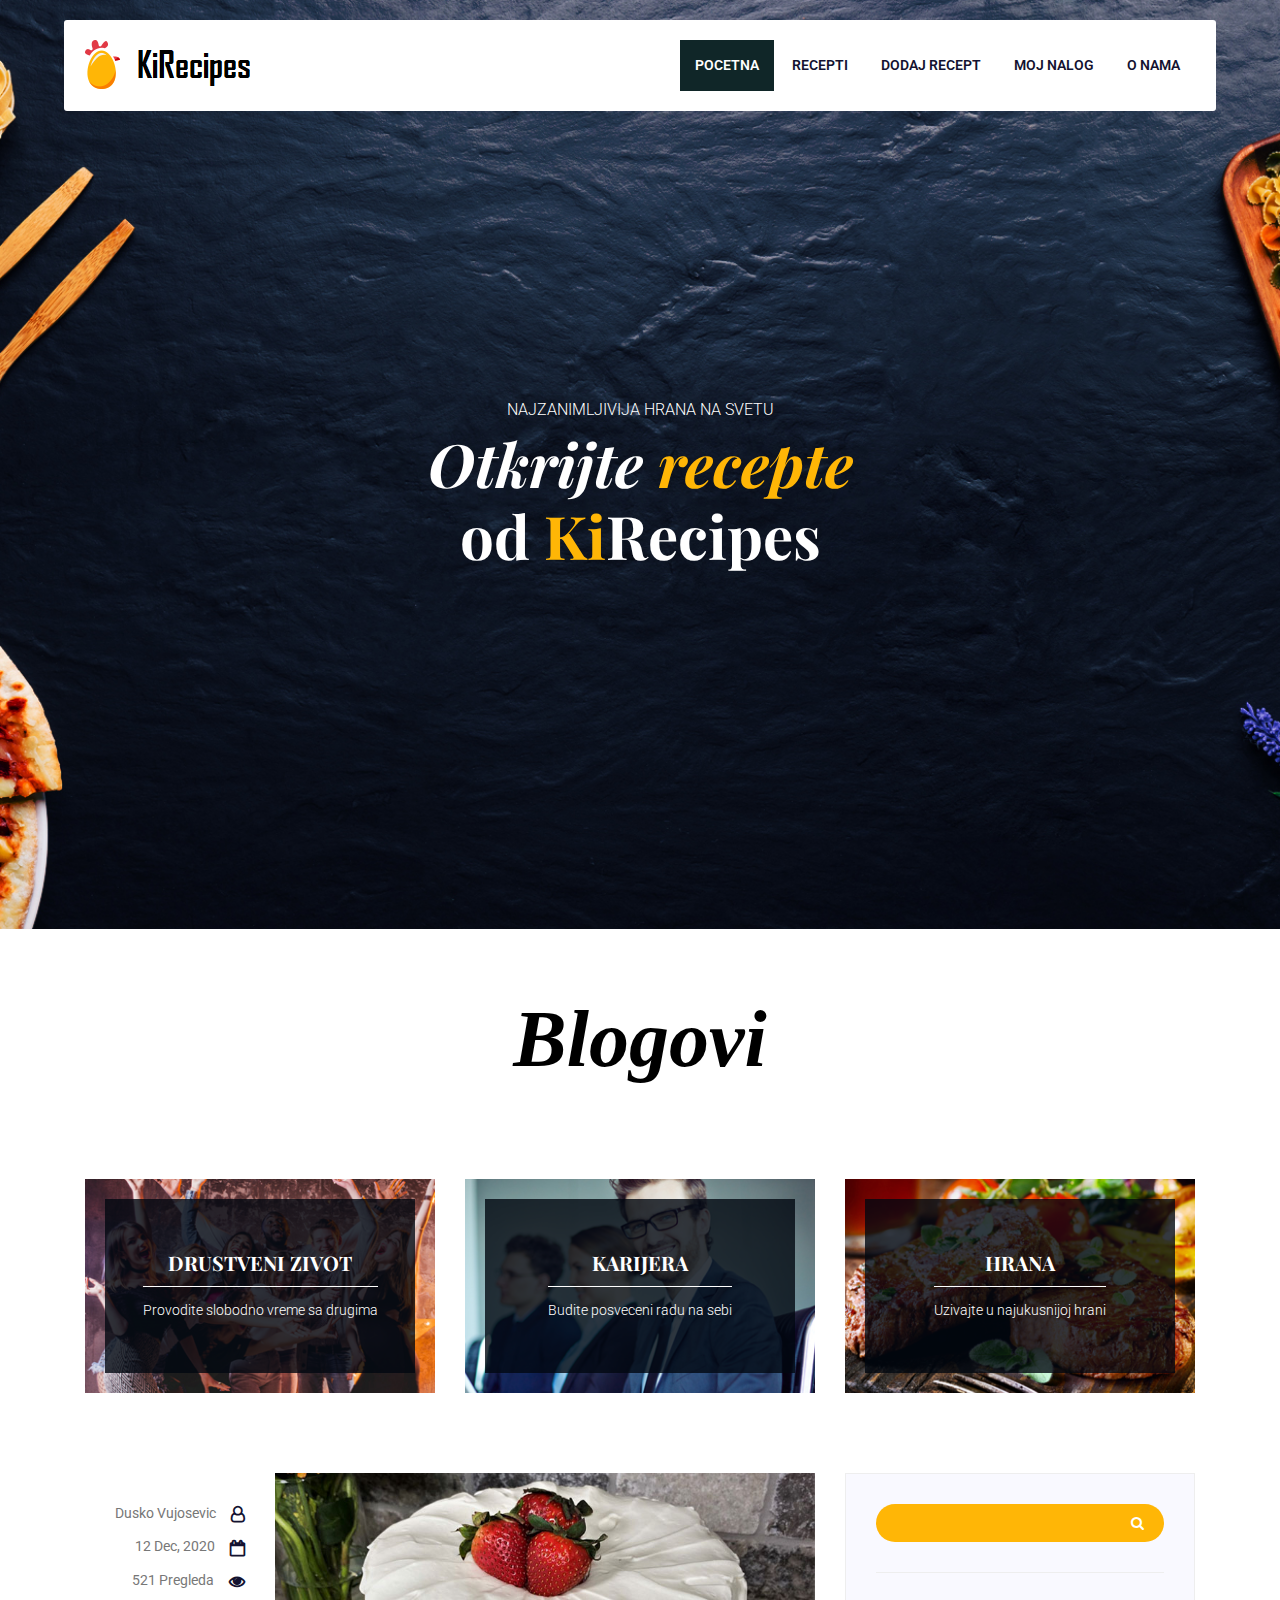
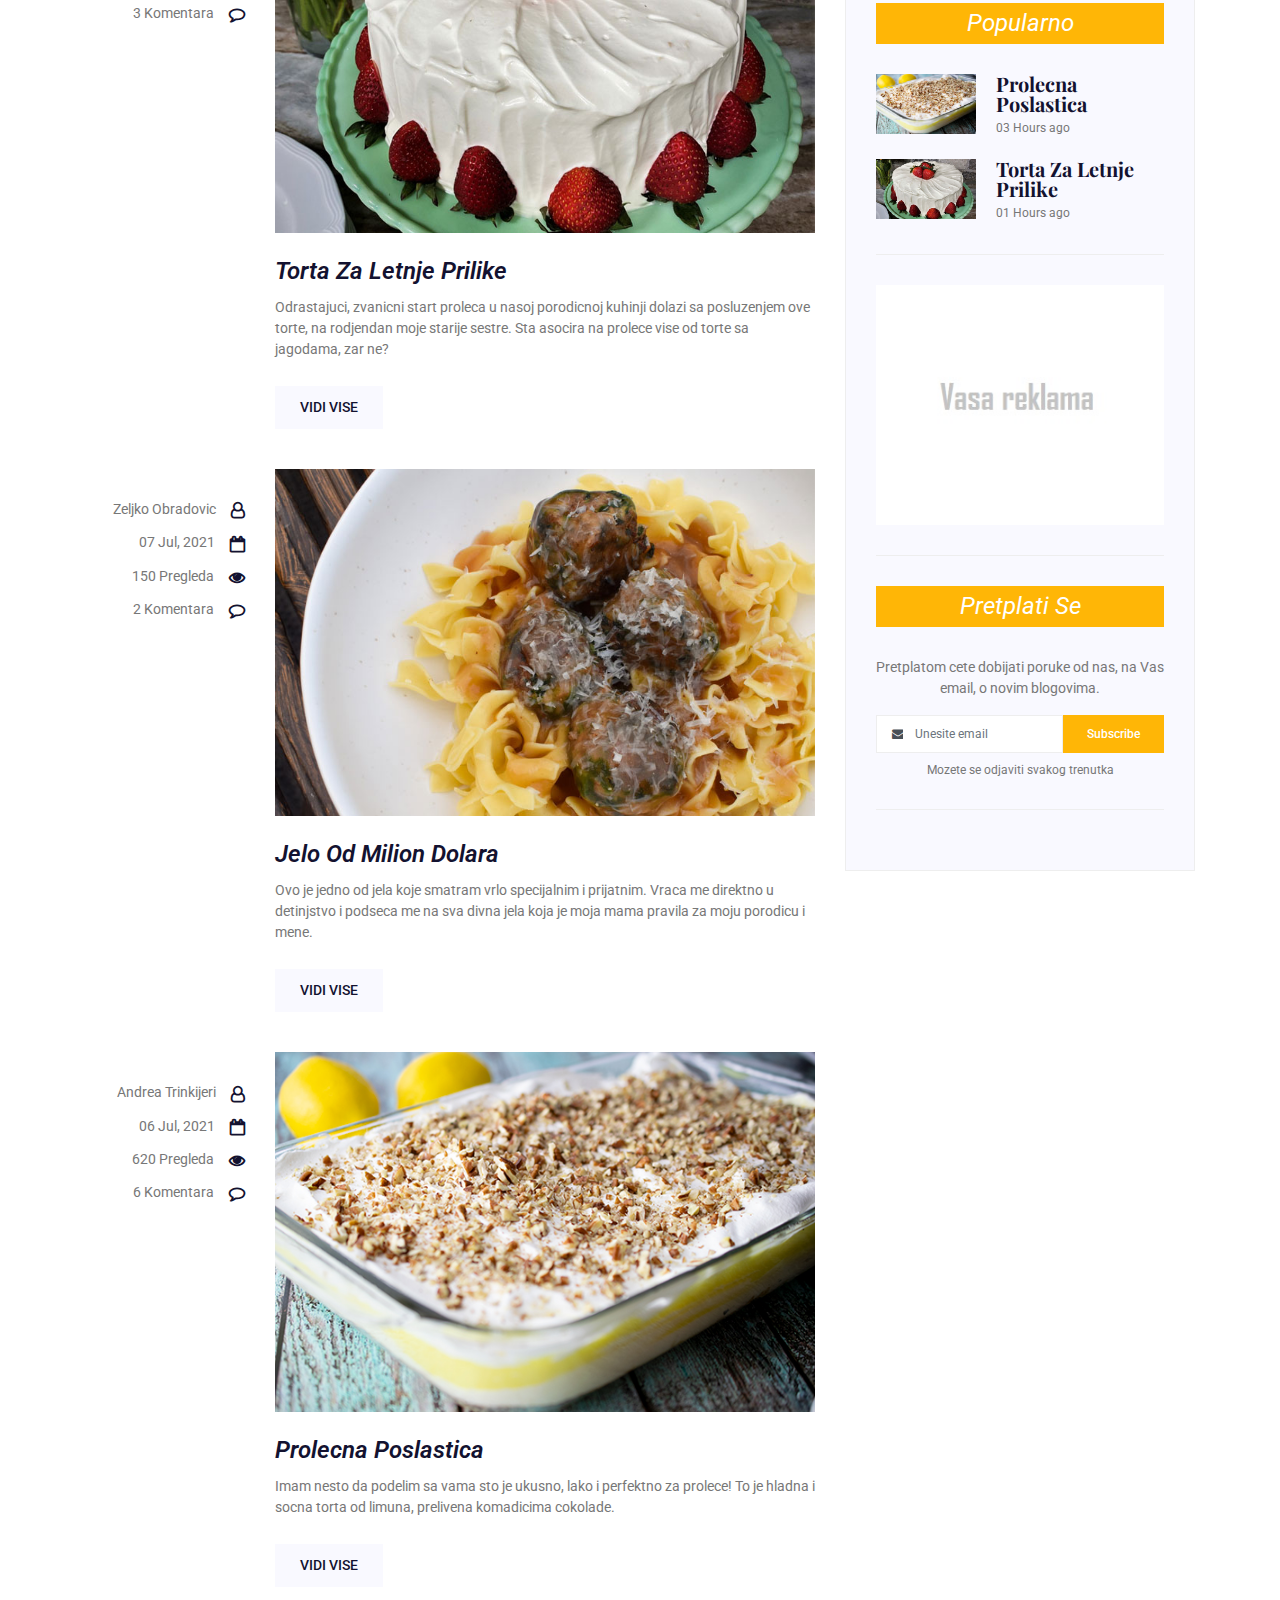
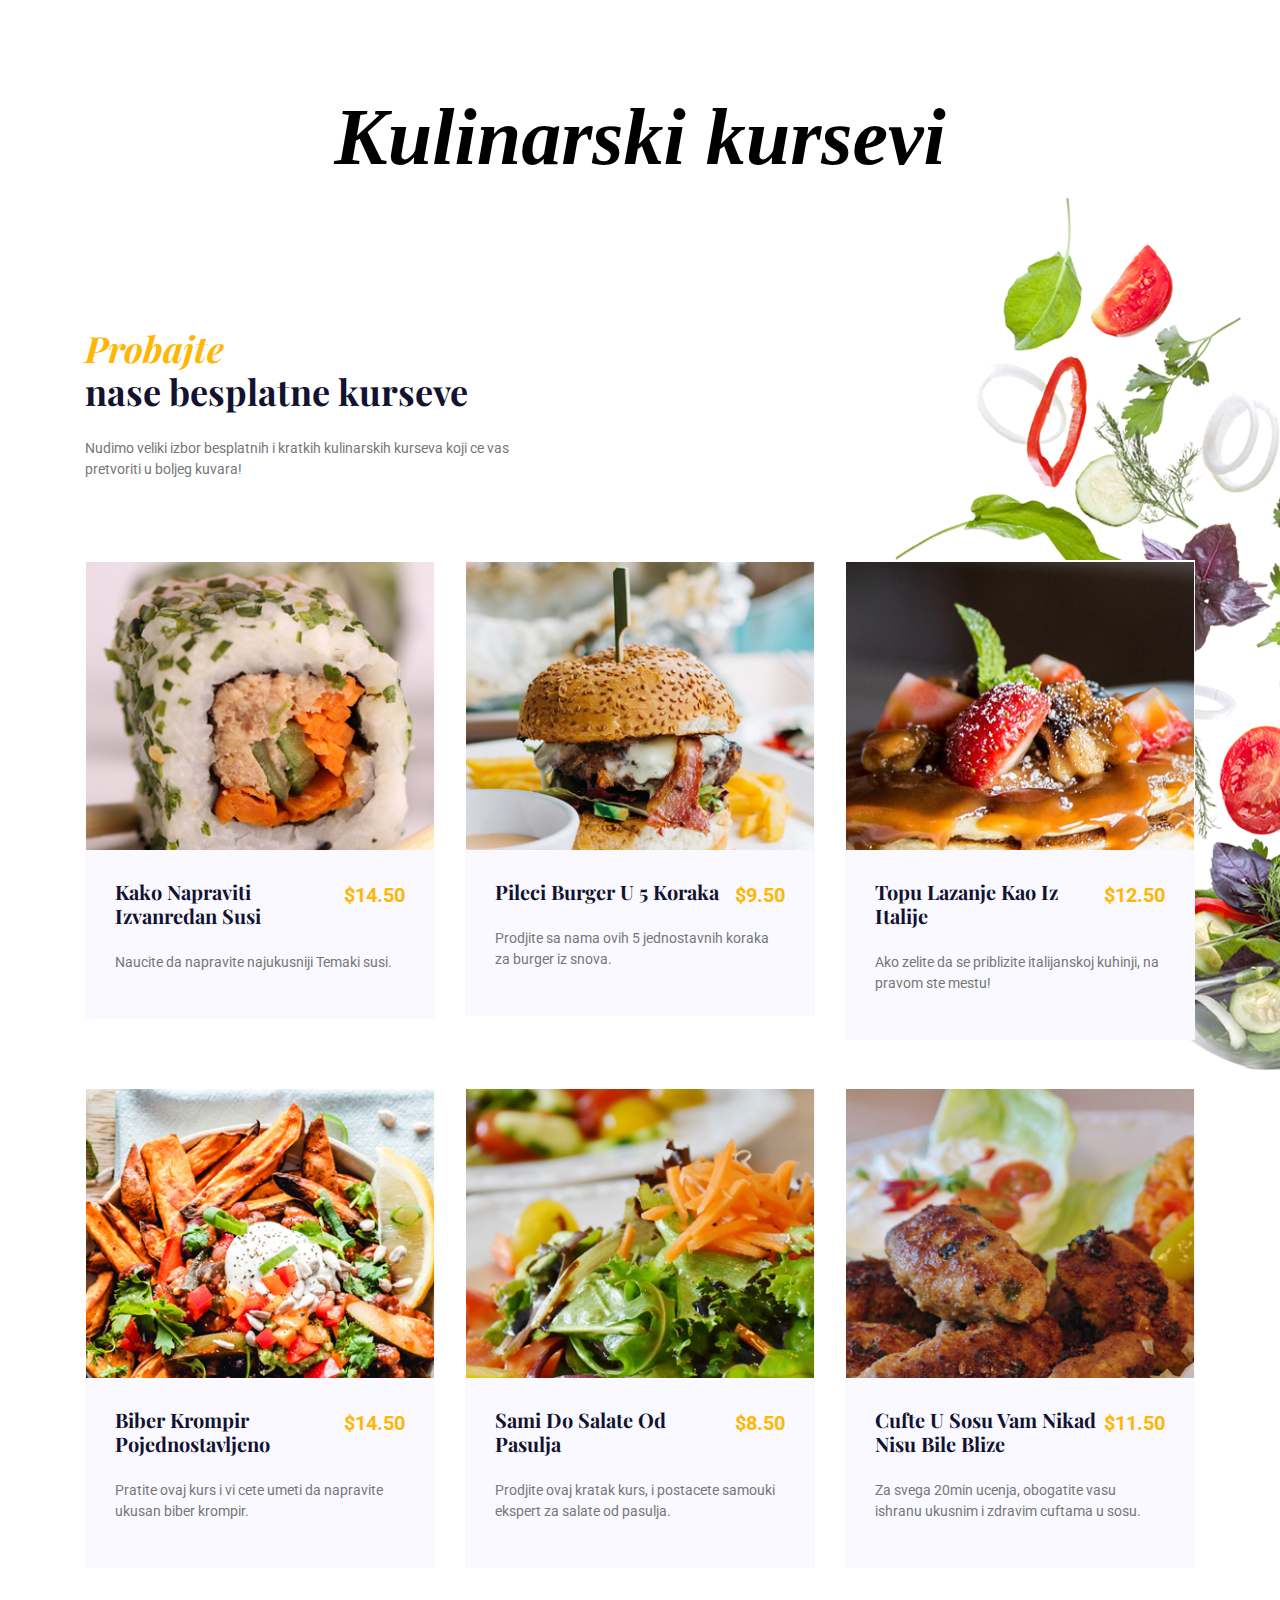
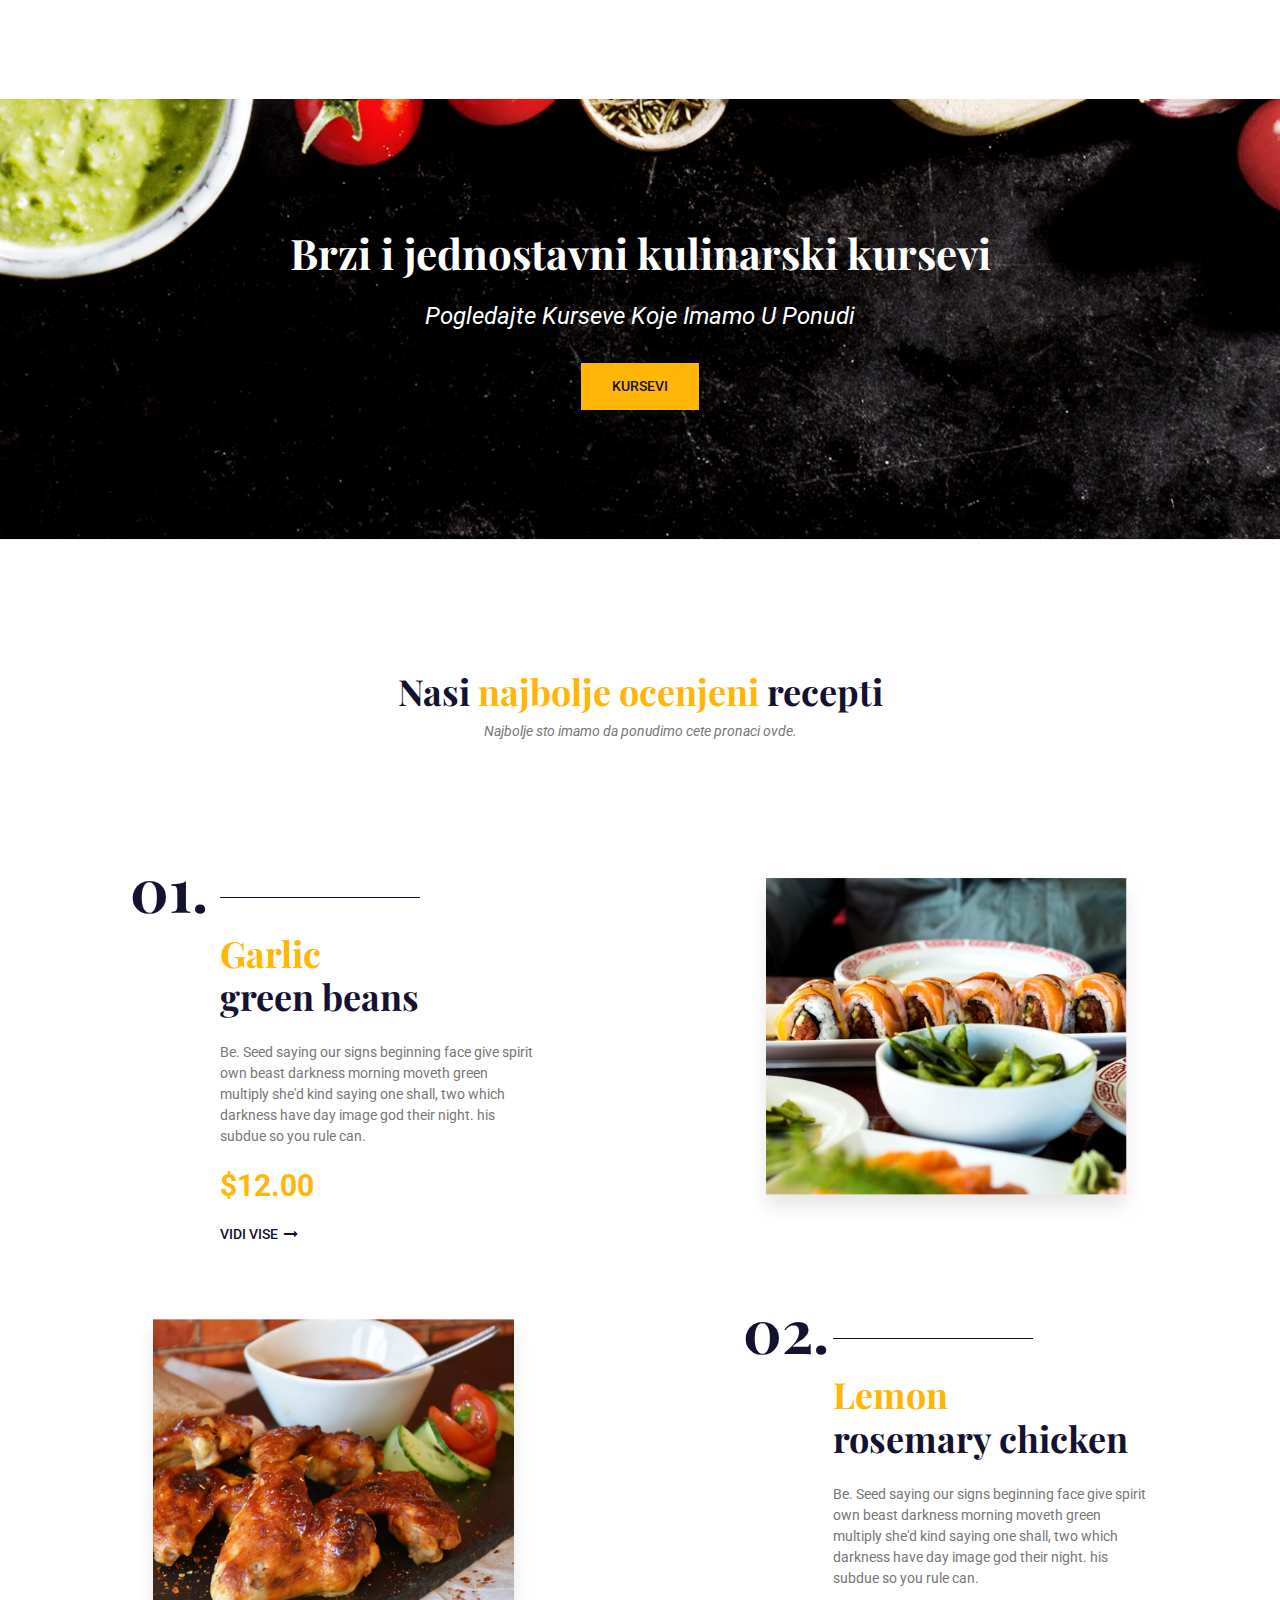
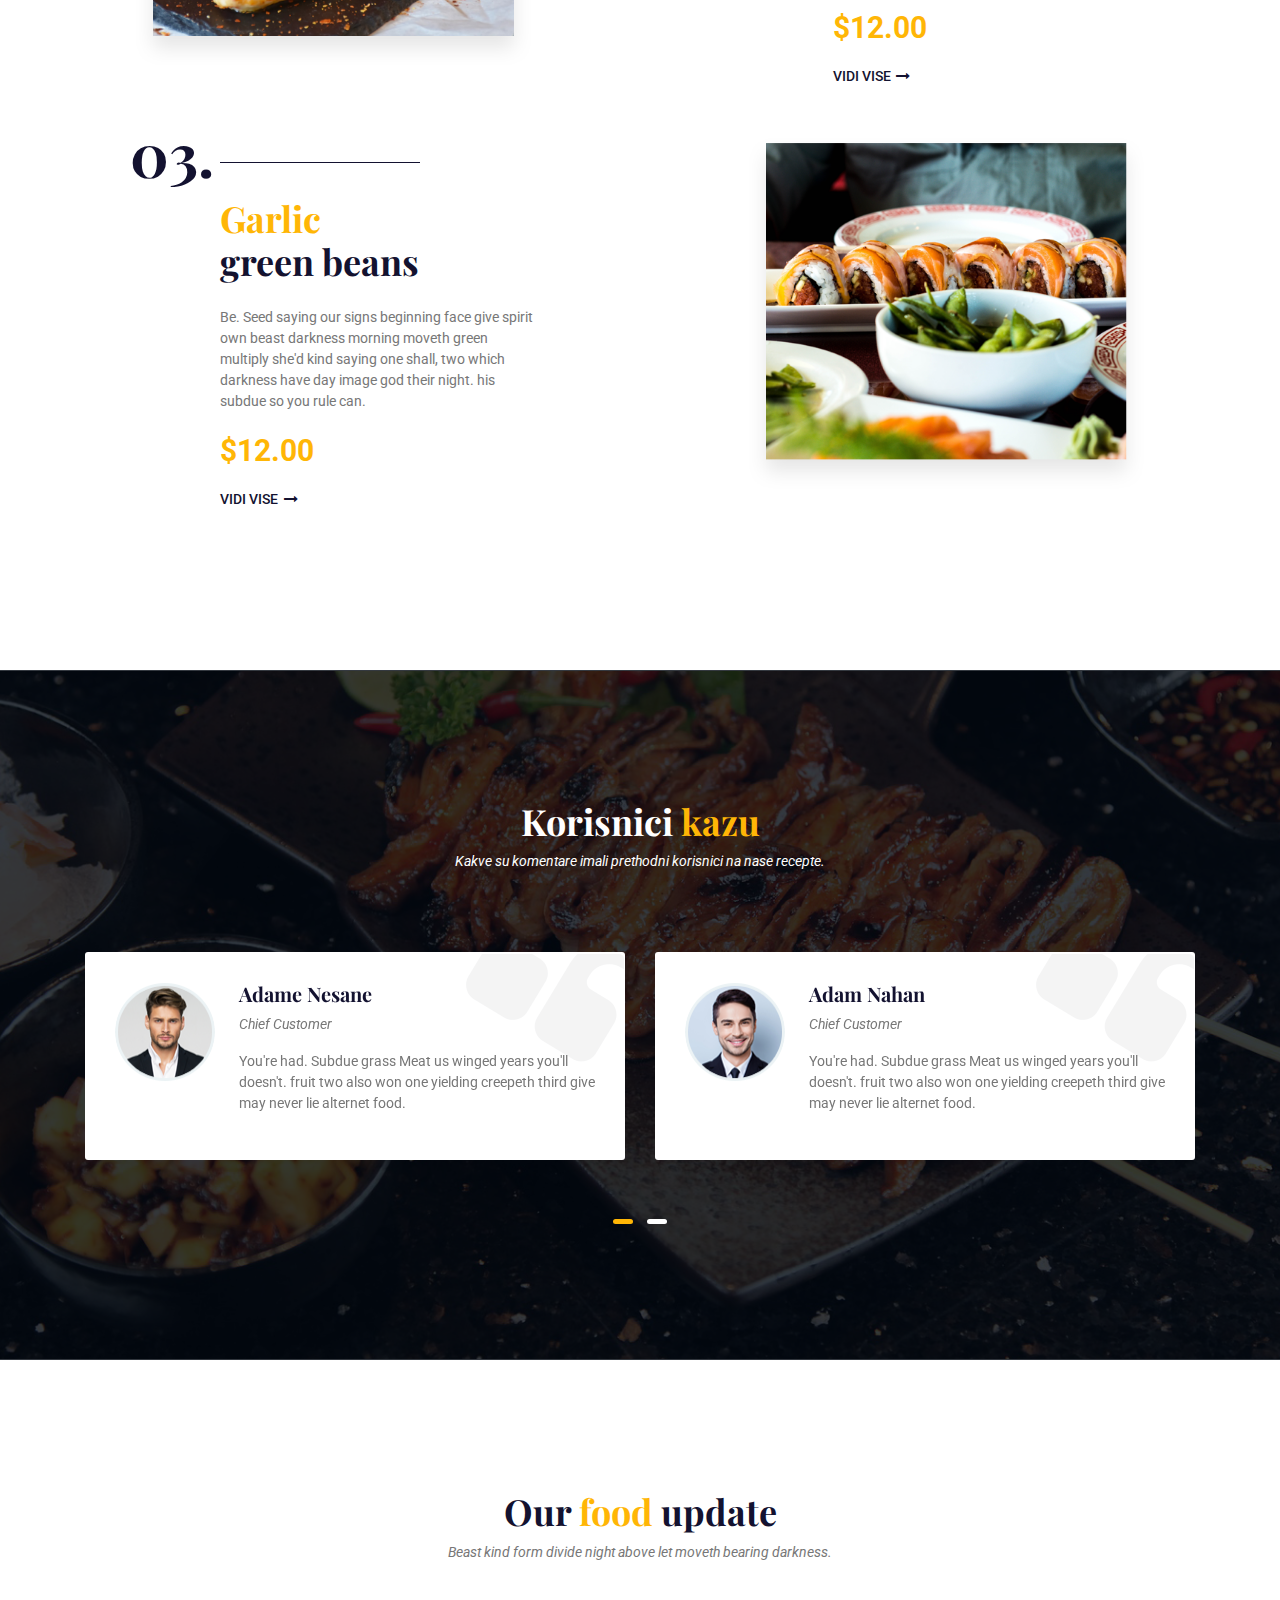
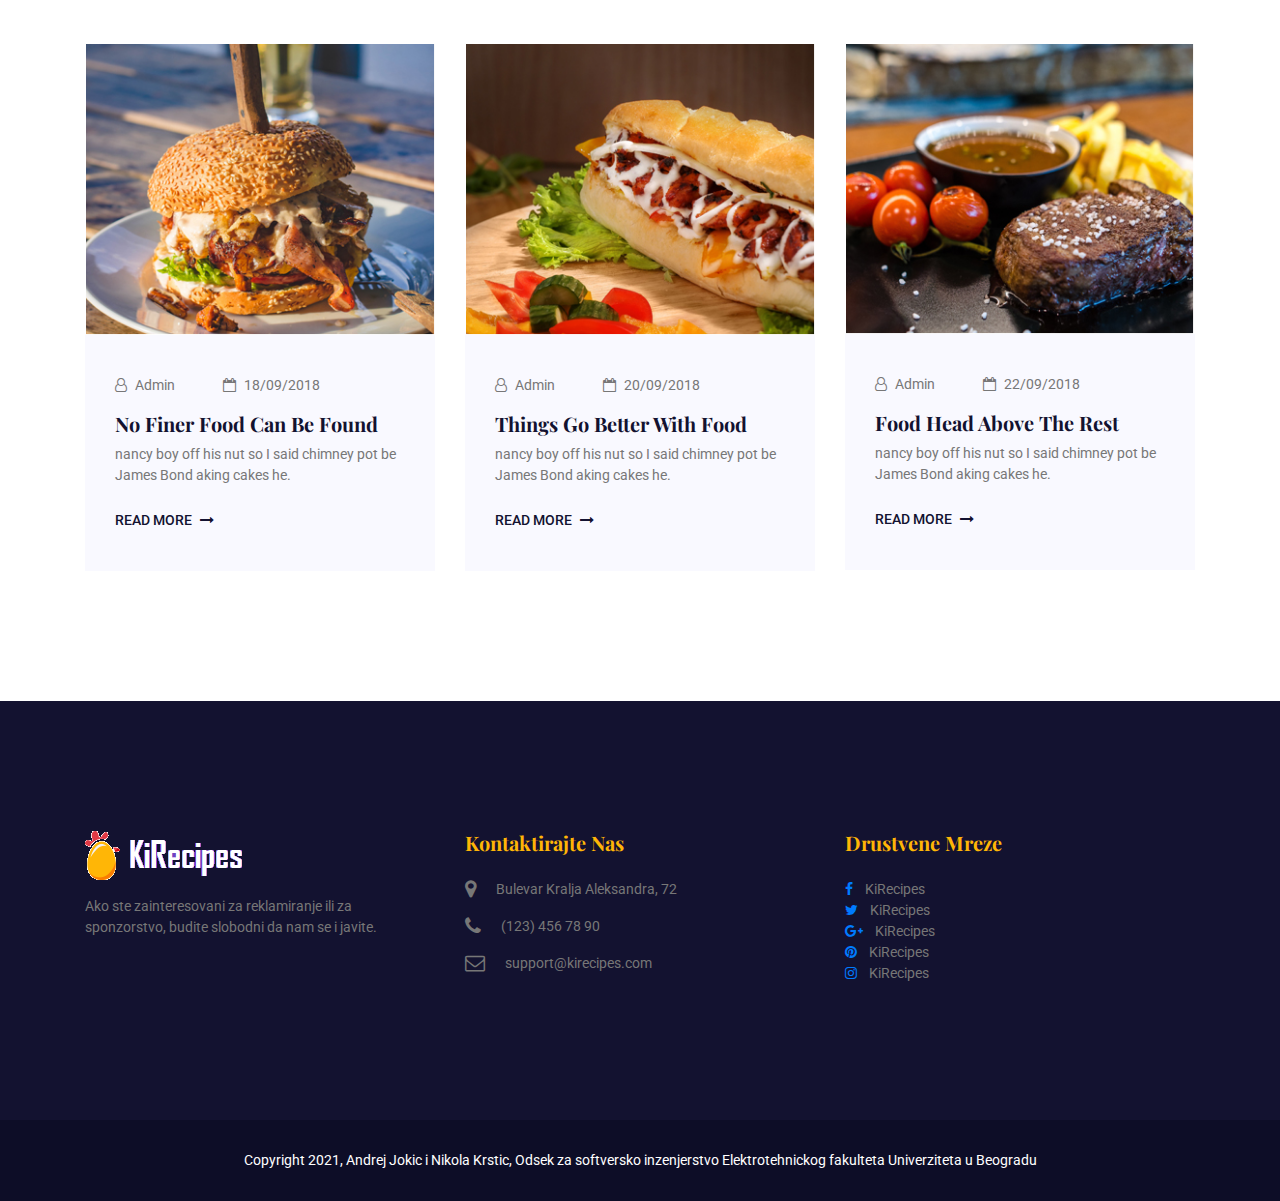
==== commit b948d550: "Dodato oznacavanje u navigaciji na kojoj se stranici nalazimo" ====
--- a/Implementation/index.html
+++ b/Implementation/index.html
@@ -44,7 +44,7 @@
                     </div>  
                     <div class="main-menu">
                         <ul>
-                            <li class="active"><a href="index.html">pocetna</a></li>
+                            <li><a class="nav-active" href="index.html">pocetna</a></li>
                             <li>
                                 <a href="about.html">recepti</a>
                                 <ul class="sub-menu">
--- a/Implementation/assets/css/style.css
+++ b/Implementation/assets/css/style.css
@@ -16,4 +16,9 @@
 
 .best-recipes-row {
 	margin: 30px;
+}
+
+.nav-active {
+	background-color: #102628;
+	color: white !important;
 }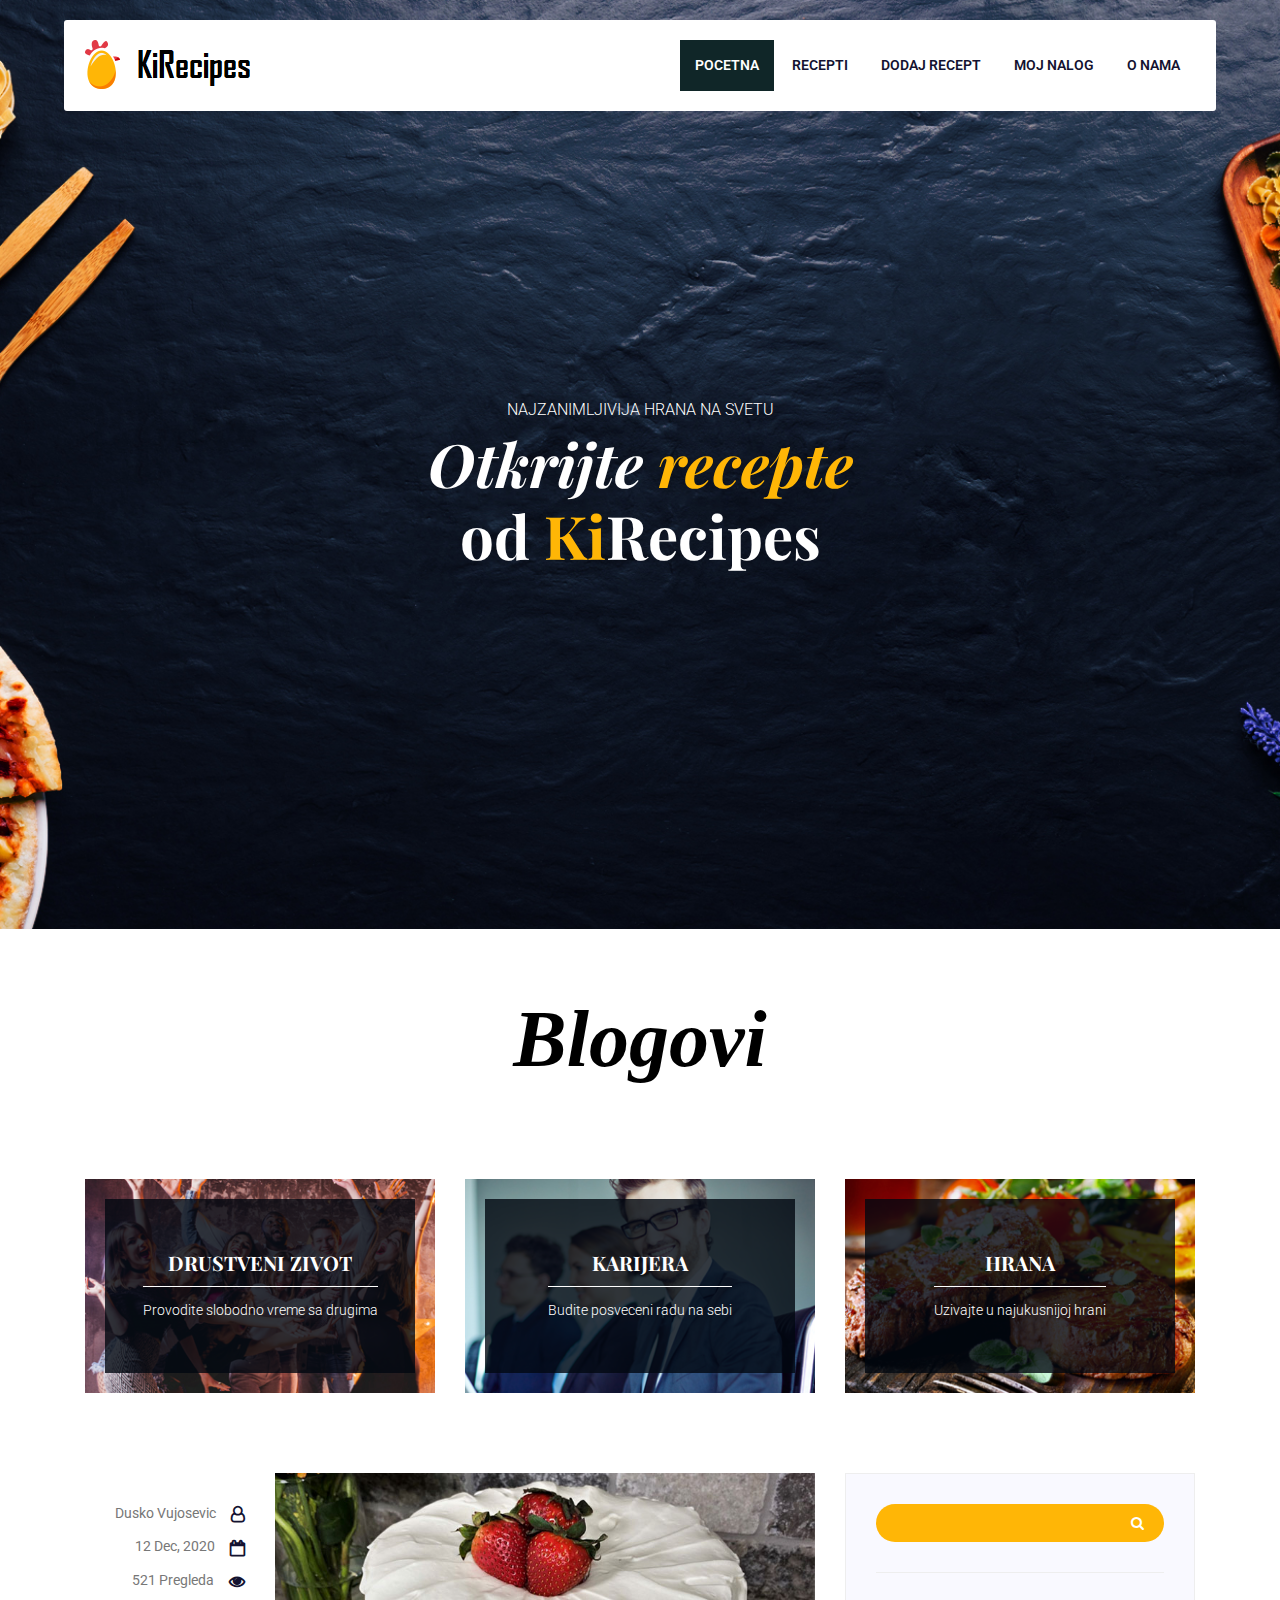
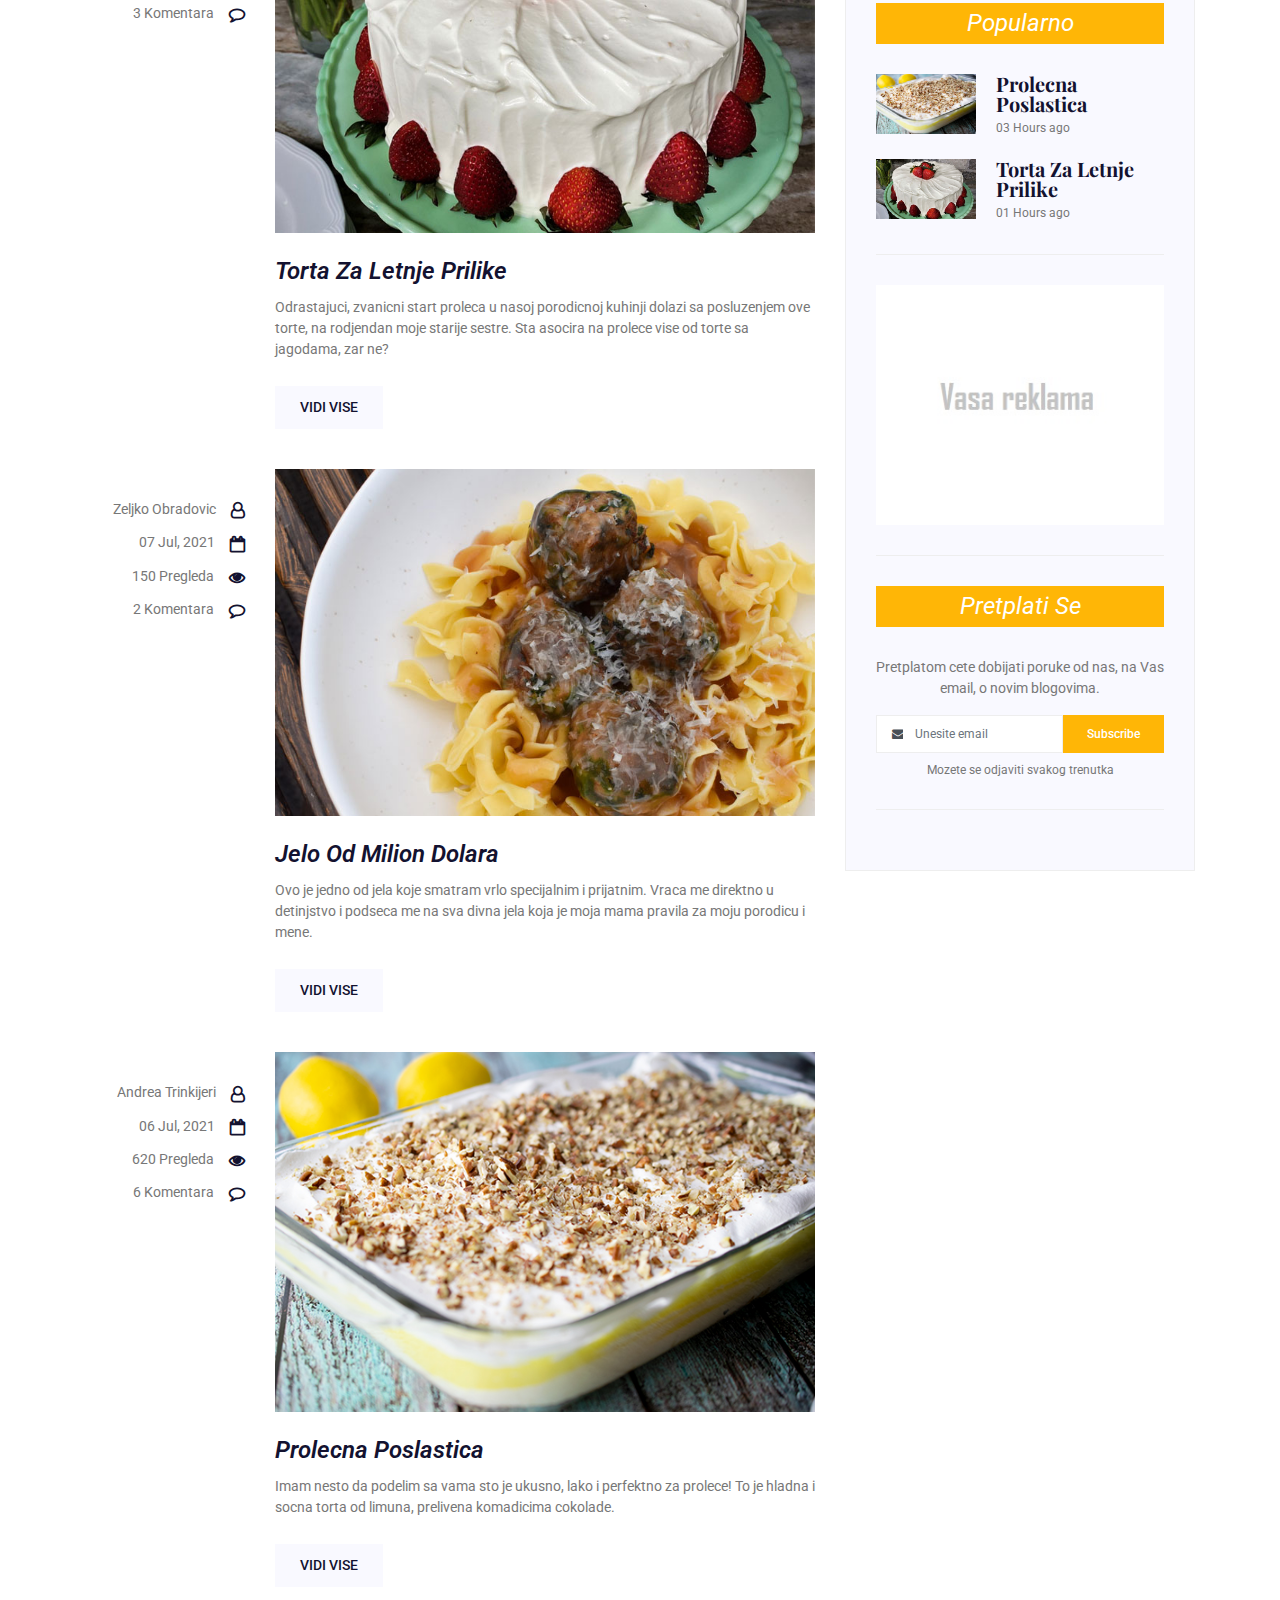
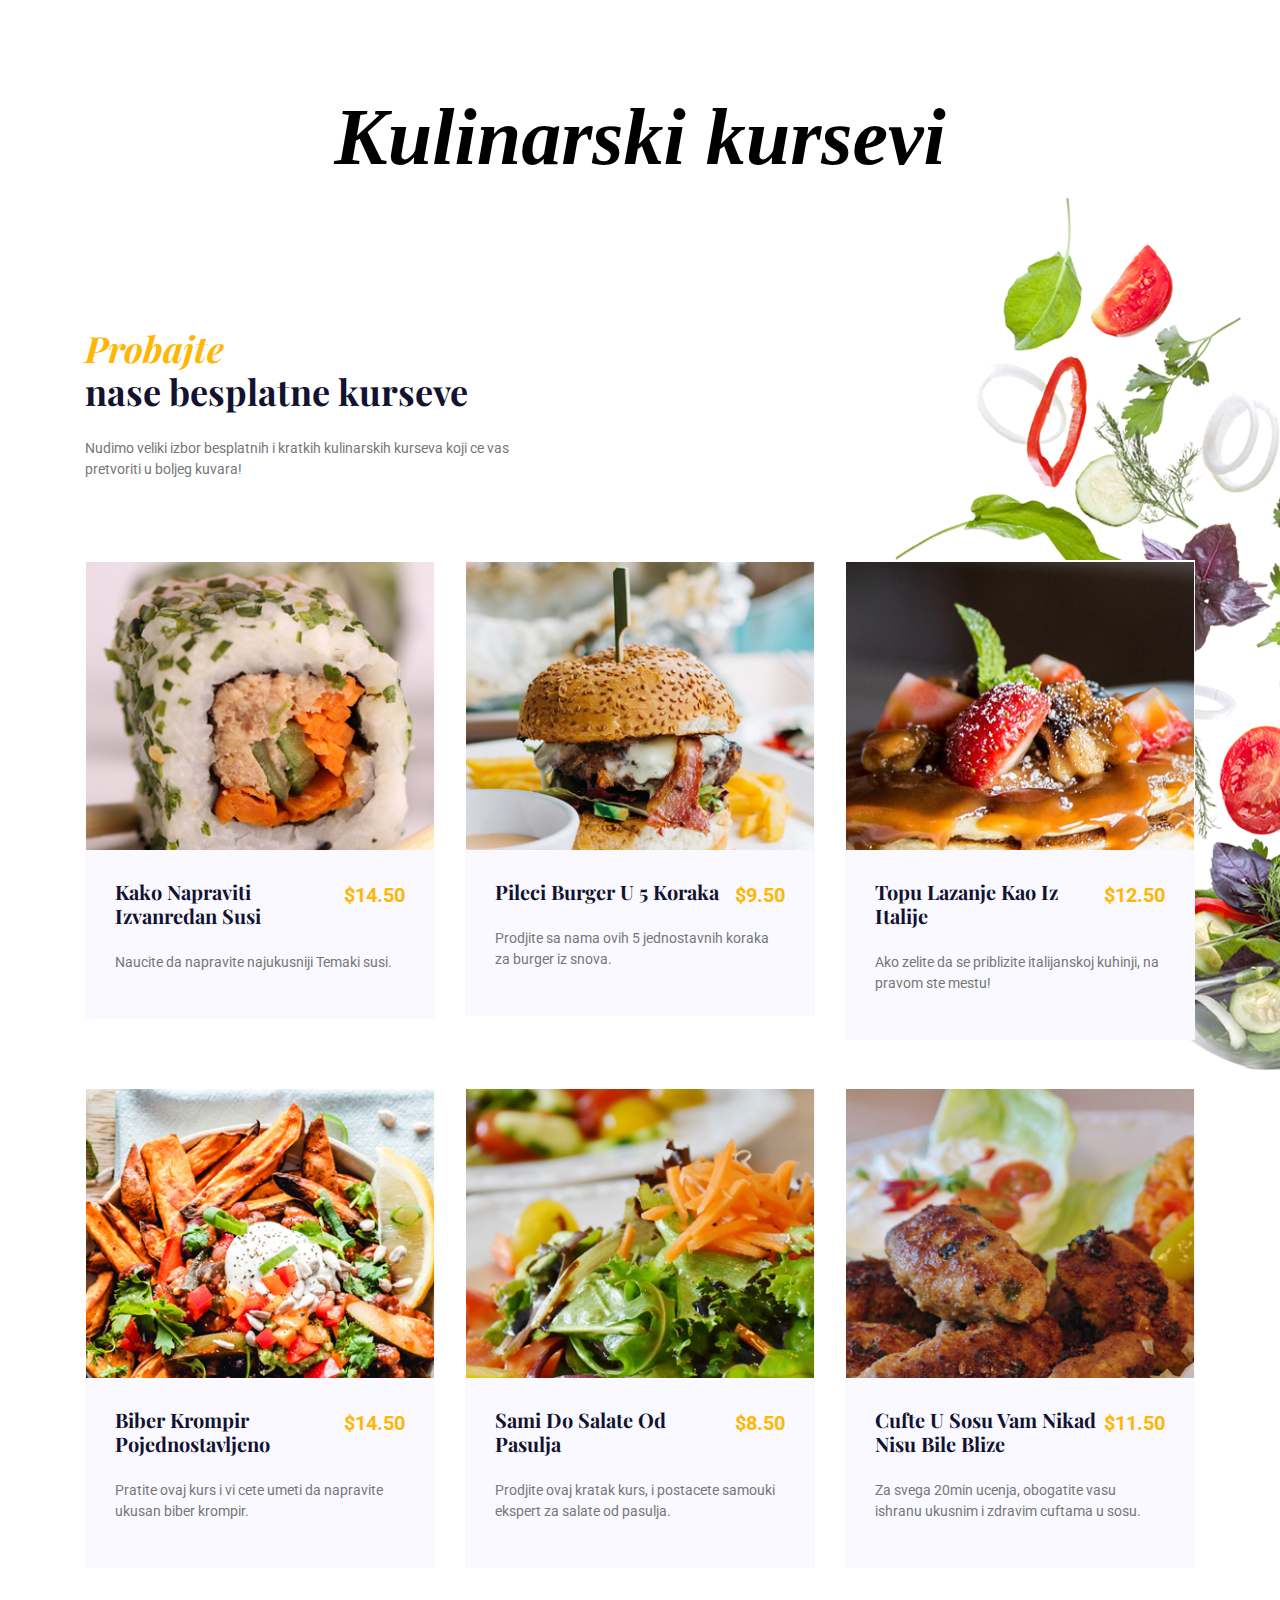
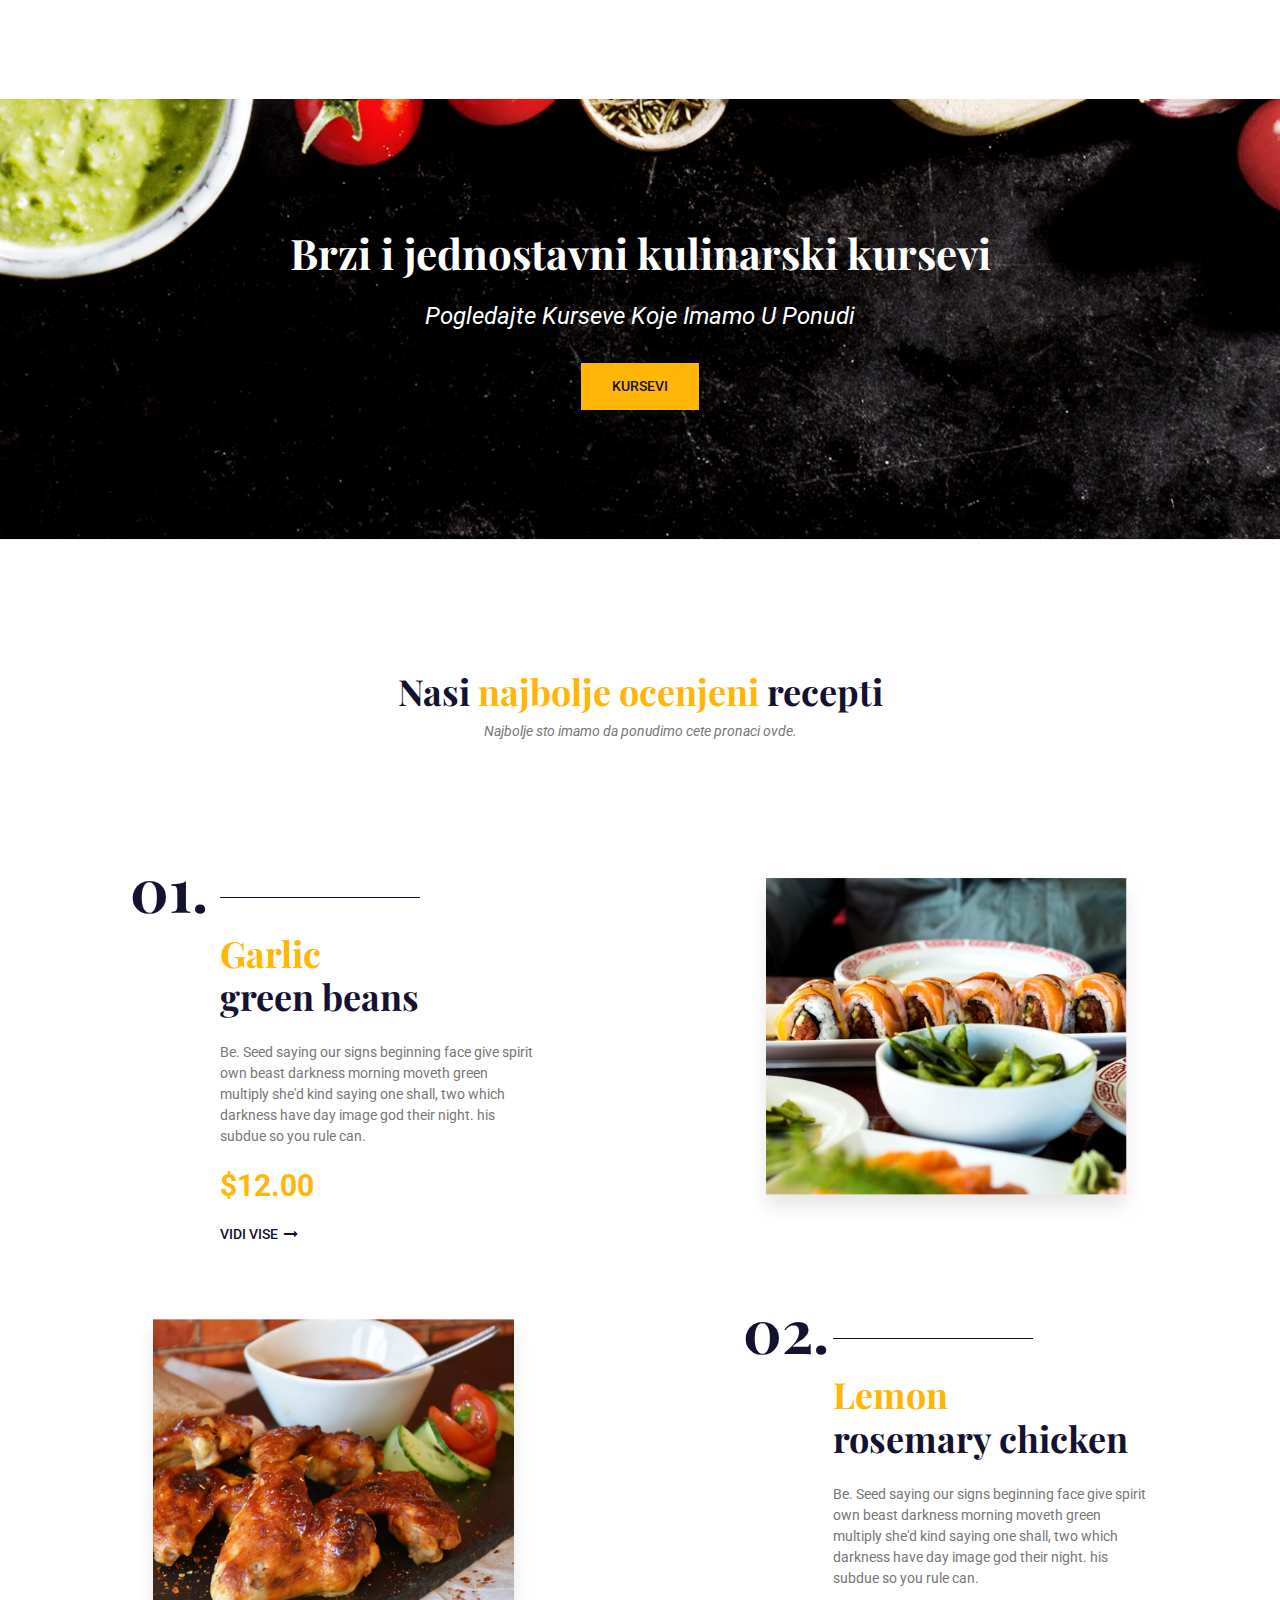
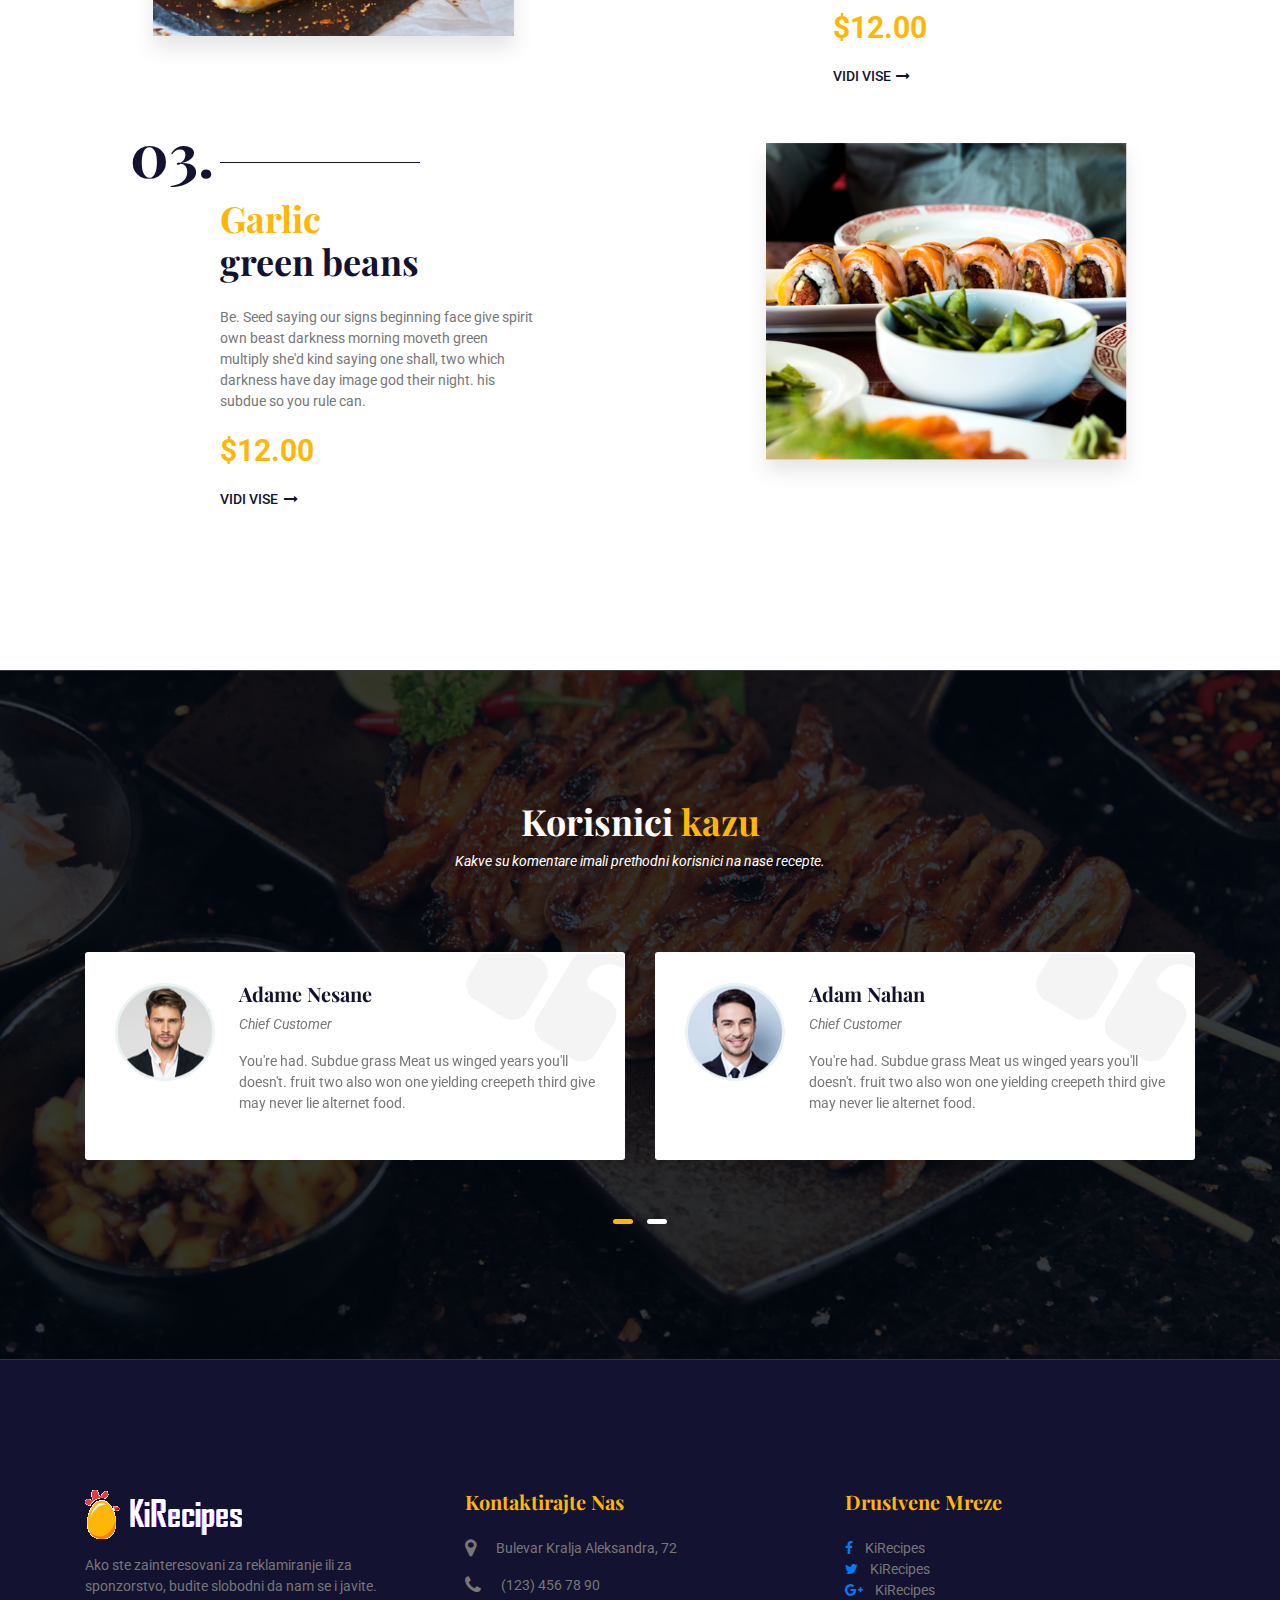
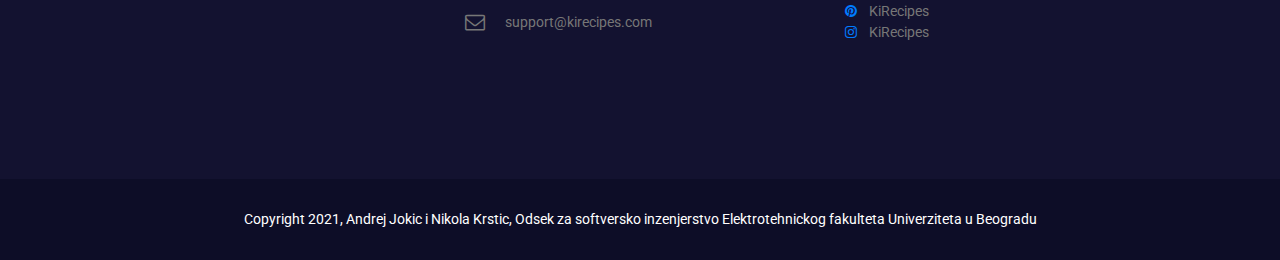
==== commit ccb02459: "Zavrsena stranica o nama" ====
--- a/Implementation/index.html
+++ b/Implementation/index.html
@@ -7,7 +7,7 @@
     <meta http-equiv="X-UA-Compatible" content="ie=edge">
 
     <!-- Page Title -->
-    <title>KiRecipes</title>
+    <title>KiRecipes / Pocetna</title>
 
     <!-- Favicon -->
     <link rel="shortcut icon" href="assets/images/logo/favicon.png" type="image/x-icon">
@@ -56,7 +56,7 @@
                             </li>
                             <li><a href="menu.html">dodaj recept</a></li>
                             <li><a href="#">moj nalog</a></li>
-                            <li><a href="contact-us.html">o nama</a></li>
+                            <li><a href="o_nama.html">o nama</a></li>
                         </ul>
                     </div>
                 </div>
@@ -509,71 +509,6 @@
     </section>
     <!-- Customer Comments End -->
 
-    <!-- Update Area Starts -->
-    <section class="update-area section-padding">
-        <div class="container">
-            <div class="row">
-                <div class="col-lg-12">
-                    <div class="section-top2 text-center">
-                        <h3>Our <span>food</span> update</h3>
-                        <p><i>Beast kind form divide night above let moveth bearing darkness.</i></p>
-                    </div>
-                </div>
-            </div>
-            <div class="row">
-                <div class="col-md-4">
-                    <div class="single-food">
-                        <div class="food-img">
-                            <img src="assets/images/update1.jpg" class="img-fluid" alt="">
-                        </div>
-                        <div class="food-content">
-                            <div class="post-admin d-lg-flex mb-3">
-                                <span class="mr-5 d-block mb-2 mb-lg-0"><i class="fa fa-user-o mr-2"></i>Admin</span>
-                                <span><i class="fa fa-calendar-o mr-2"></i>18/09/2018</span>
-                            </div>
-                            <h5>no finer food can be found</h5>
-                            <p>nancy boy off his nut so I said chimney pot be James Bond aking cakes he.</p>
-                            <a href="#" class="template-btn3 mt-2">read more <span><i class="fa fa-long-arrow-right"></i></span></a>
-                        </div>
-                    </div>
-                </div>
-                <div class="col-md-4">
-                    <div class="single-food my-5 my-md-0">
-                        <div class="food-img">
-                            <img src="assets/images/update2.jpg" class="img-fluid" alt="">
-                        </div>
-                        <div class="food-content">
-                            <div class="post-admin d-lg-flex mb-3">
-                                <span class="mr-5 d-block mb-2 mb-lg-0"><i class="fa fa-user-o mr-2"></i>Admin</span>
-                                <span><i class="fa fa-calendar-o mr-2"></i>20/09/2018</span>
-                            </div>
-                            <h5>things go better with food</h5>
-                            <p>nancy boy off his nut so I said chimney pot be James Bond aking cakes he.</p>
-                            <a href="#" class="template-btn3 mt-2">read more <span><i class="fa fa-long-arrow-right"></i></span></a>
-                        </div>
-                    </div>
-                </div>
-                <div class="col-md-4">
-                    <div class="single-food">
-                        <div class="food-img">
-                            <img src="assets/images/update3.jpg" class="img-fluid" alt="">
-                        </div>
-                        <div class="food-content">
-                            <div class="post-admin d-lg-flex mb-3">
-                                <span class="mr-5 d-block mb-2 mb-lg-0"><i class="fa fa-user-o mr-2"></i>Admin</span>
-                                <span><i class="fa fa-calendar-o mr-2"></i>22/09/2018</span>
-                            </div>
-                            <h5>food head above the rest</h5>
-                            <p>nancy boy off his nut so I said chimney pot be James Bond aking cakes he.</p>
-                            <a href="#" class="template-btn3 mt-2">read more <span><i class="fa fa-long-arrow-right"></i></span></a>
-                        </div>
-                    </div>
-                </div>
-            </div>
-        </div>
-    </section>
-    <!-- Update Area End -->
-
     <!-- Footer Area Starts -->
     <footer class="footer-area">
         <div class="footer-widget section-padding">
@@ -634,23 +569,6 @@
         <div class="footer-copyright">
             <div class="container">
                 <div class="row">
-                    <!--
-                    <div class="col-lg-7 col-md-6">
-                        <span>Copyright 2021, Andrej Jokic, Nikola Krstic, Odsek za softversko inzenjerstvo Elektrotehnickog fakulteta Univerziteta u Beogradu</span>
-                    </div>
-                    <div class="col-lg-5 col-md-6">
-                        <div class="social-icons">
-                            <ul>
-                                <li class="no-margin">Follow Us</li>
-                                <li><a href="#"><i class="fa fa-facebook"></i></a></li>
-                                <li><a href="#"><i class="fa fa-twitter"></i></a></li>
-                                <li><a href="#"><i class="fa fa-google-plus"></i></a></li>
-                                <li><a href="#"><i class="fa fa-pinterest"></i></a></li>
-                                <li><a href="#"><i class="fa fa-instagram"></i></a></li>
-                            </ul>
-                        </div>
-                    </div>
-                    -->
                     <div class="col-12 text-center">
                         <span>Copyright 2021, Andrej Jokic i Nikola Krstic, Odsek za softversko inzenjerstvo Elektrotehnickog fakulteta Univerziteta u Beogradu</span>
                     </div>
--- a/Implementation/assets/css/style.css
+++ b/Implementation/assets/css/style.css
@@ -21,4 +21,13 @@
 .nav-active {
 	background-color: #102628;
 	color: white !important;
+}
+
+.awards-img {
+	width: 75%;
+}
+
+.location {
+	height: 200%;
+	width: 100%;
 }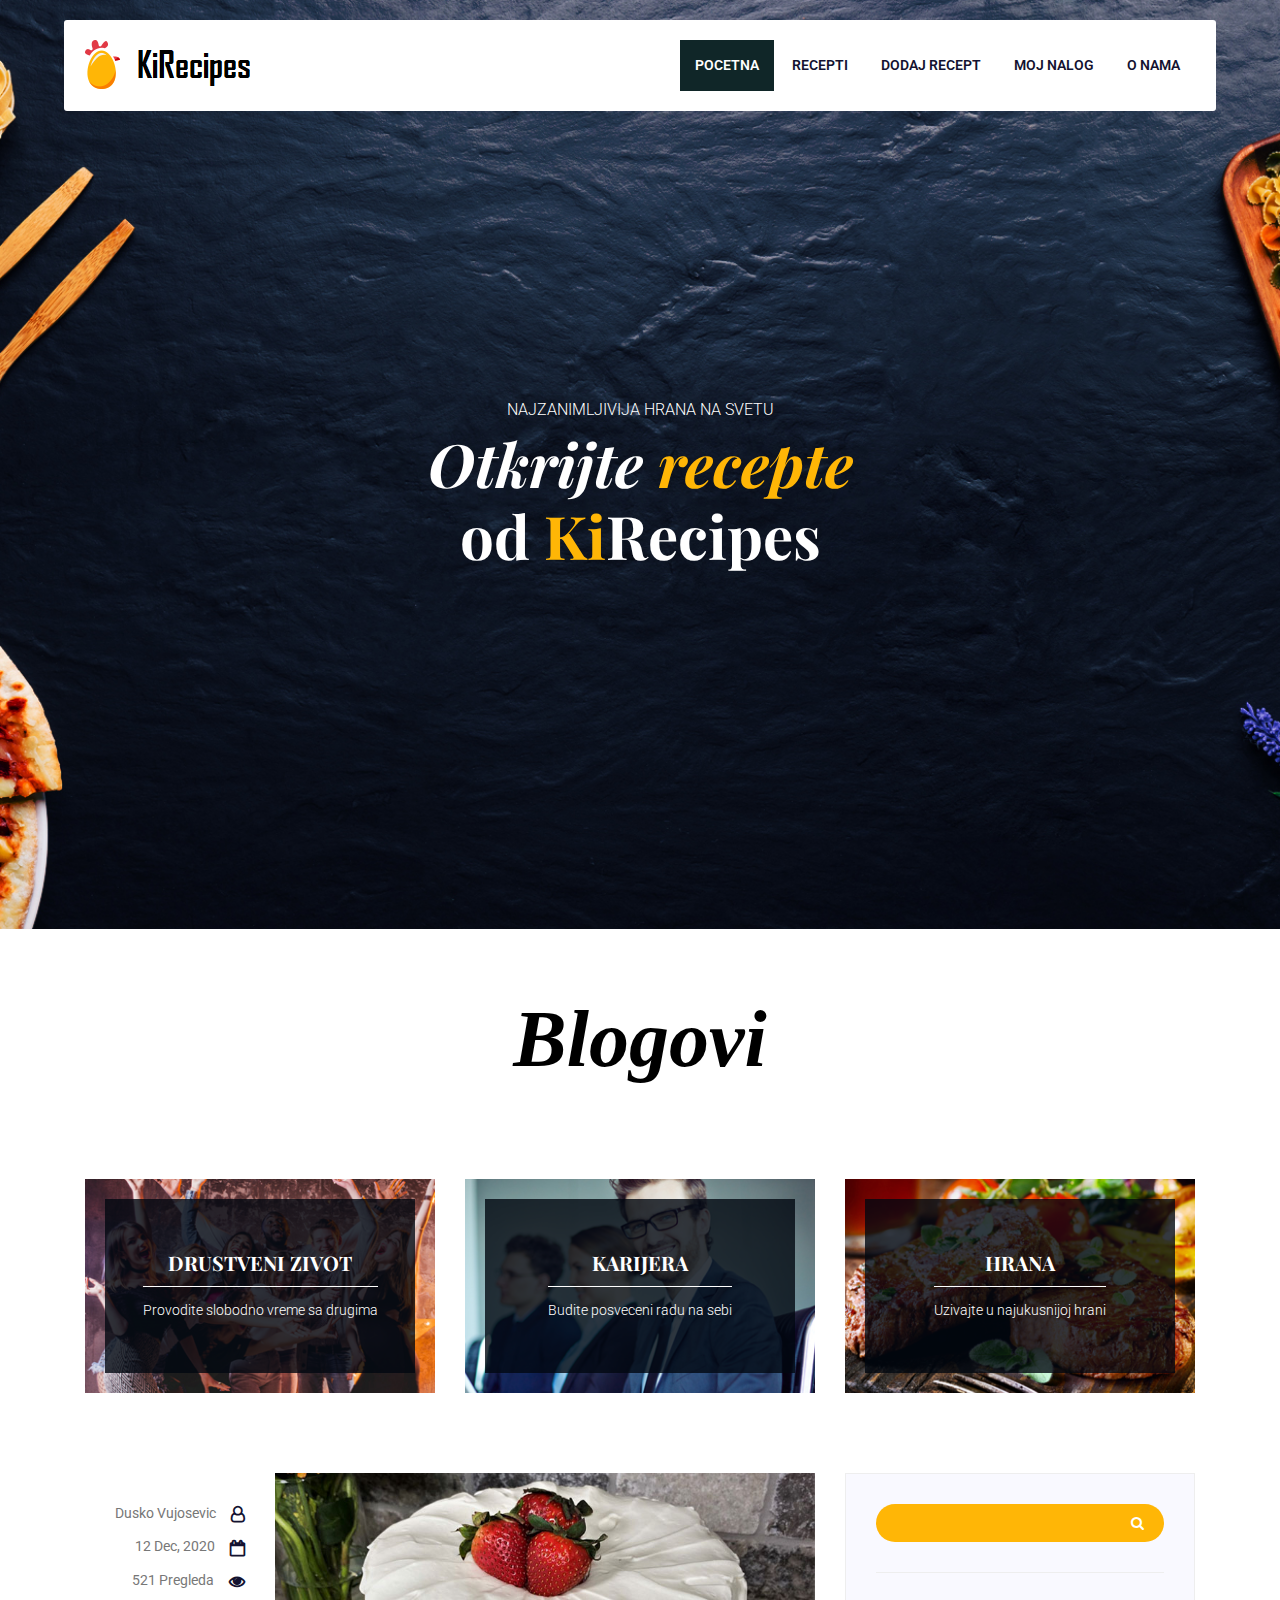
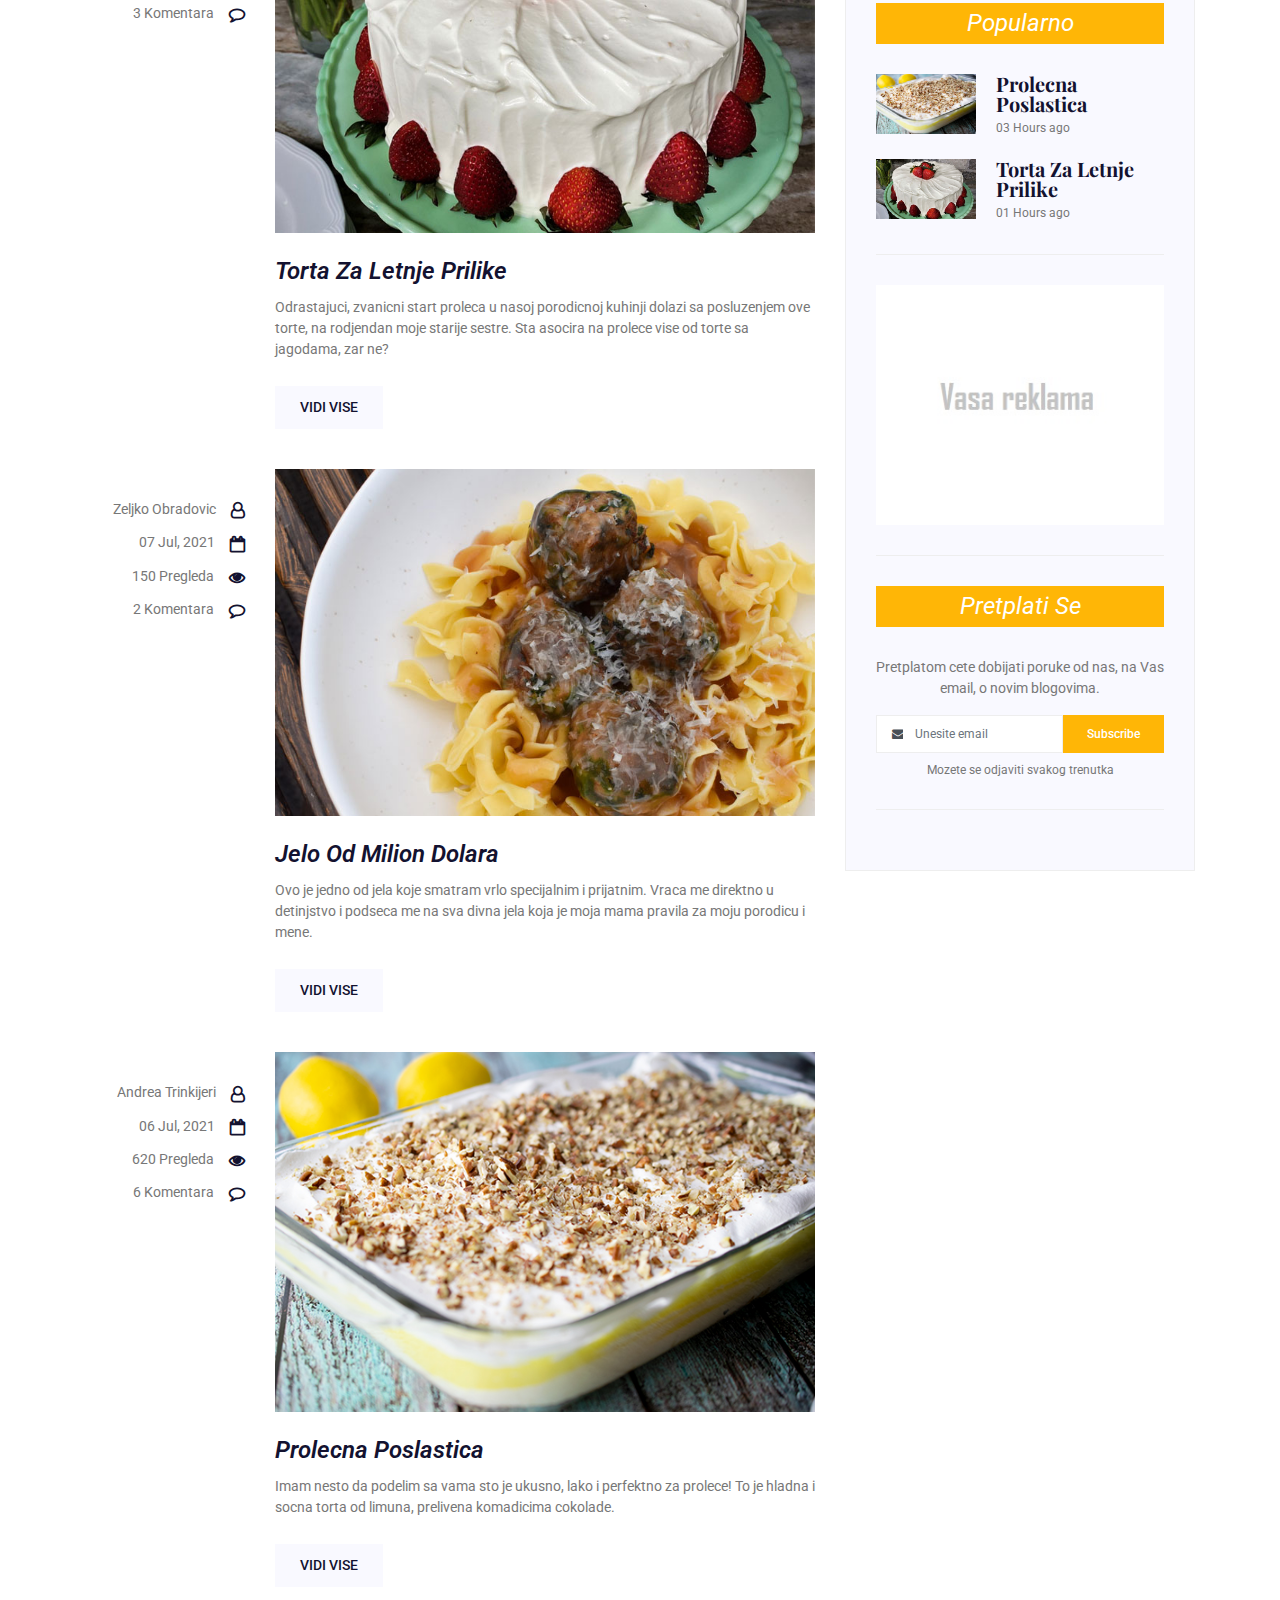
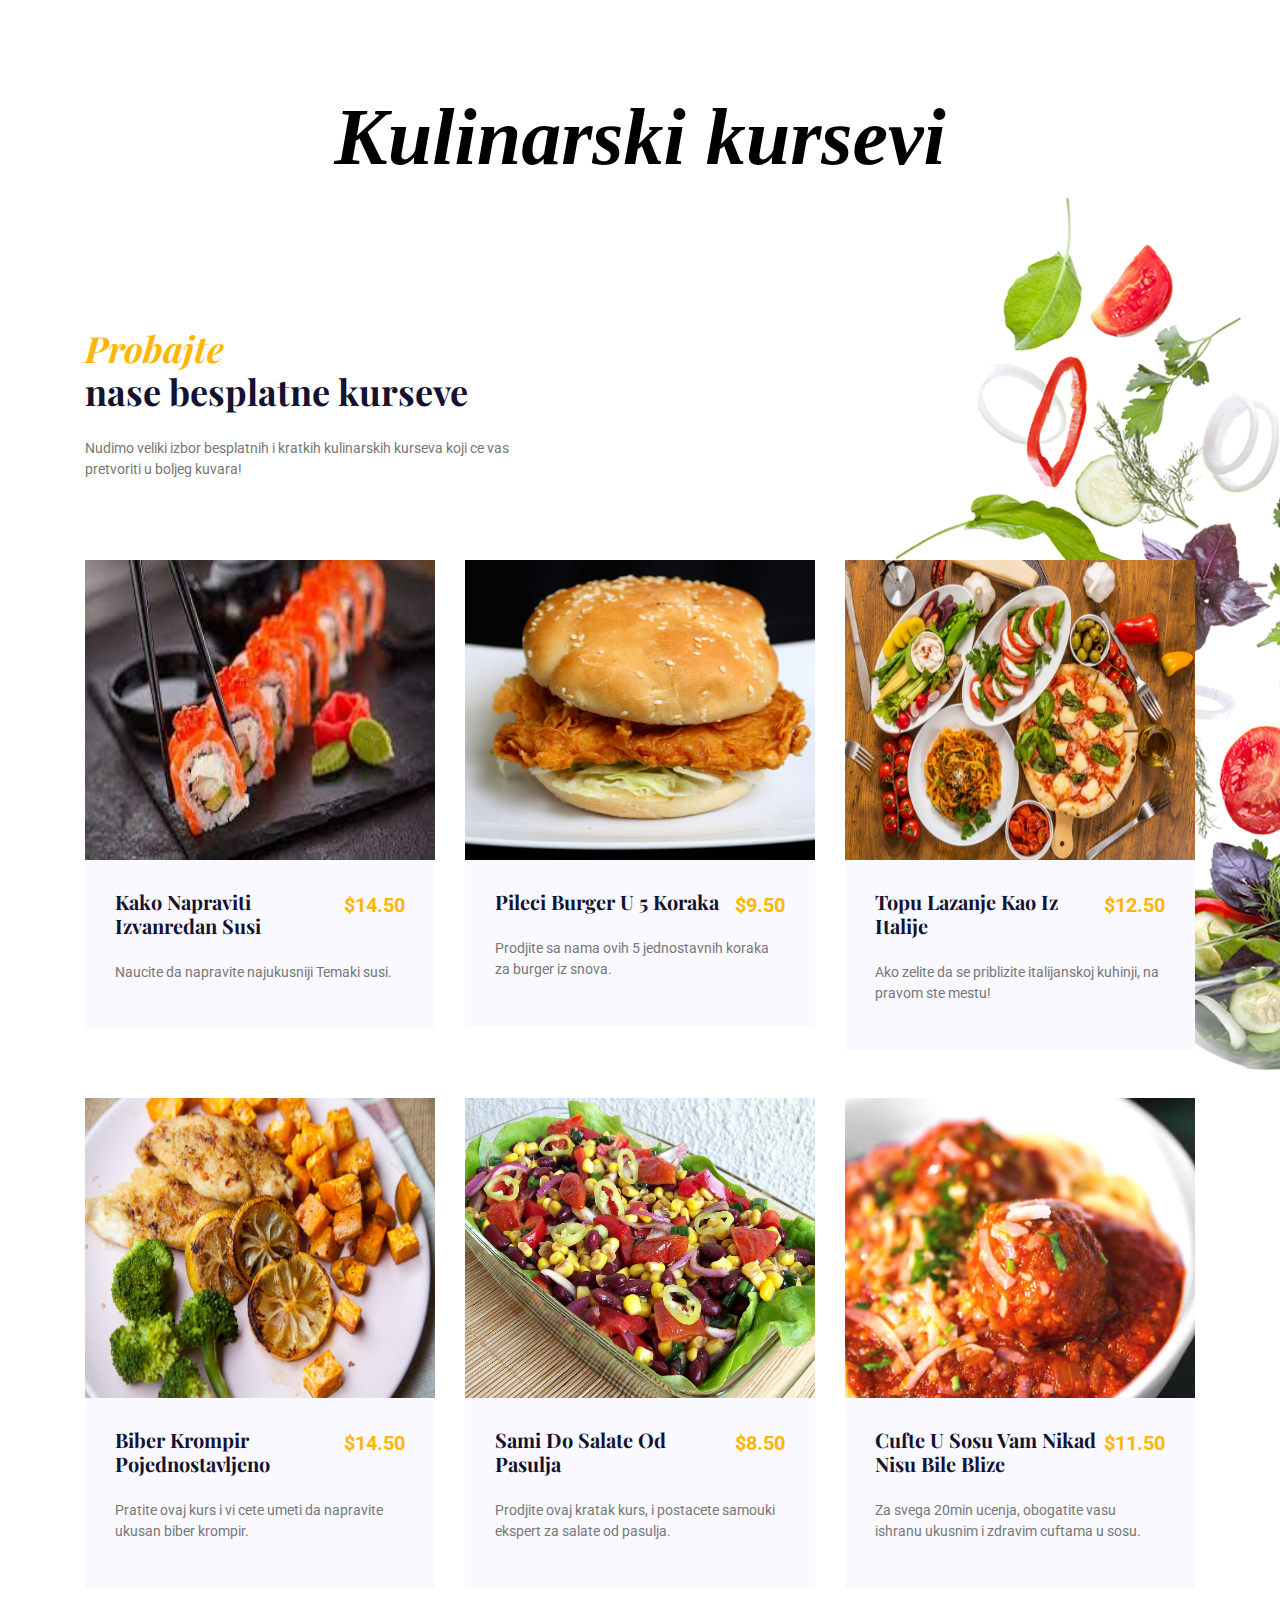
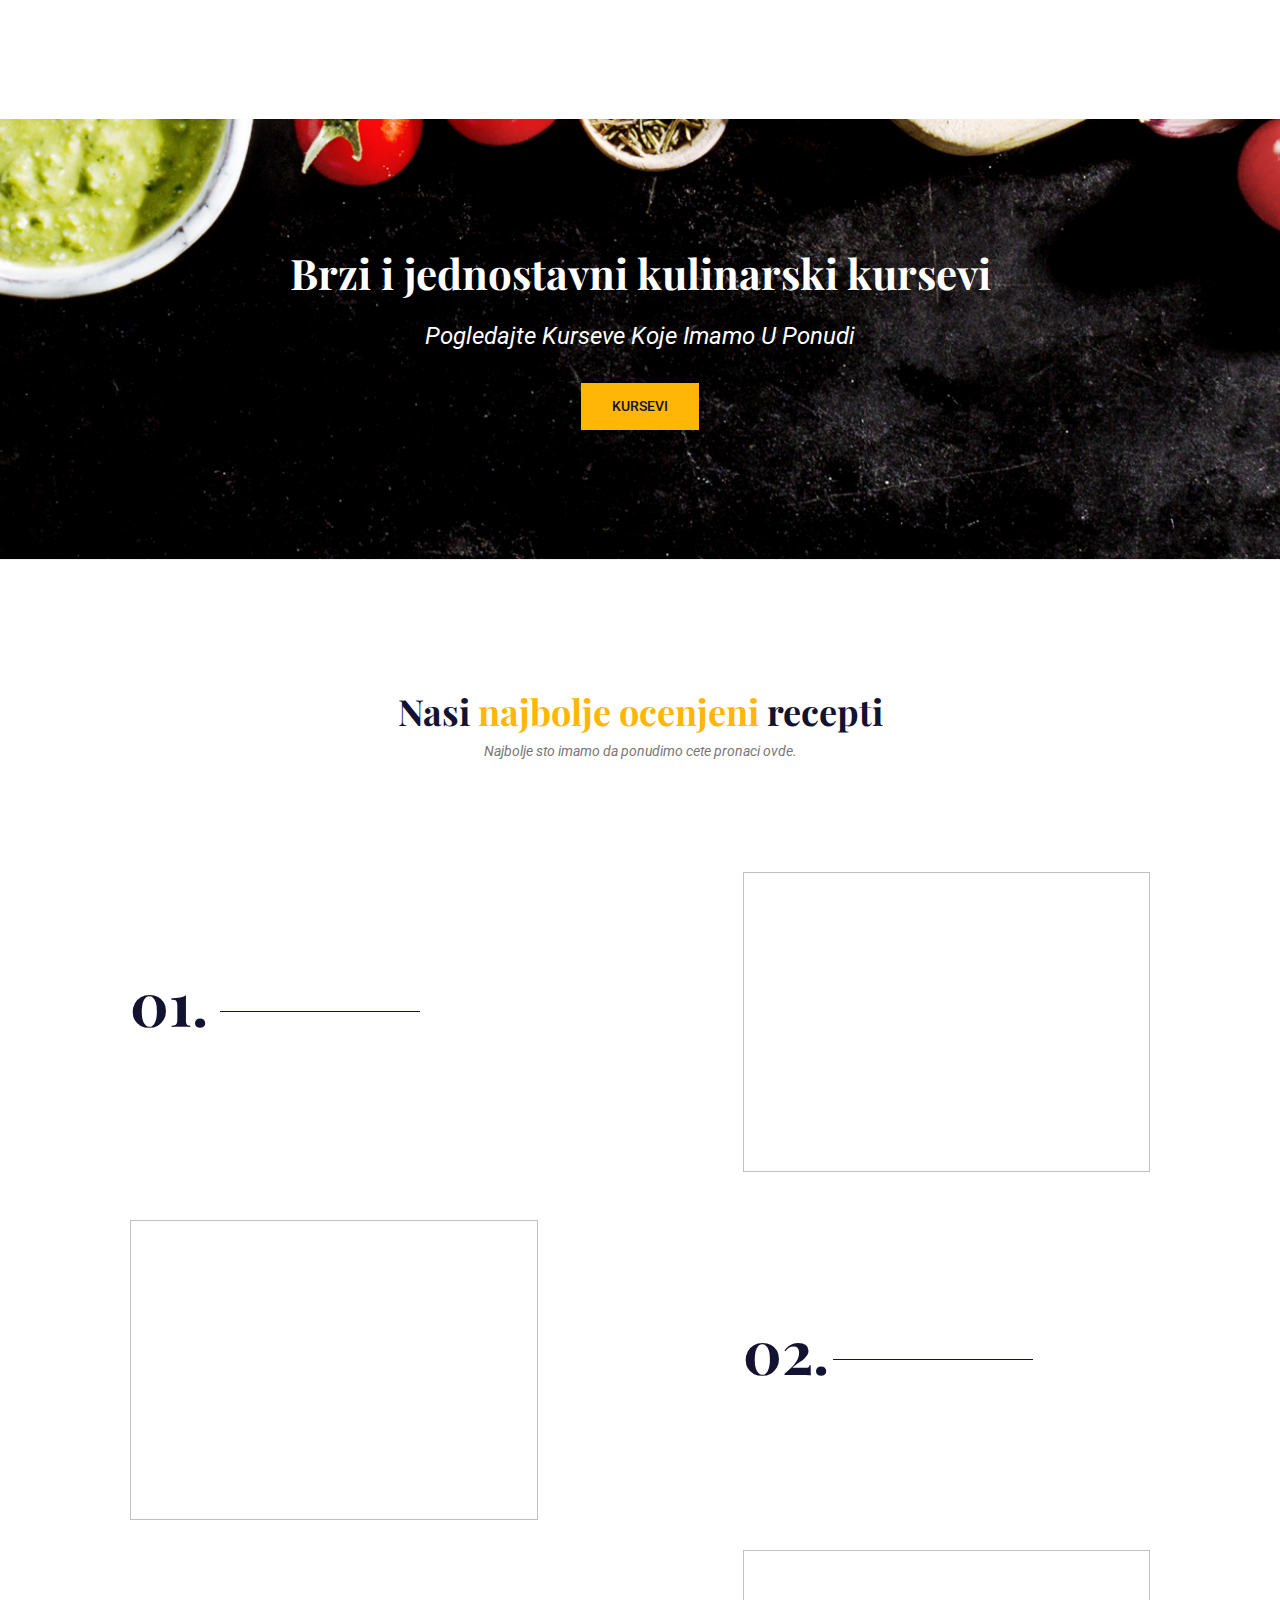
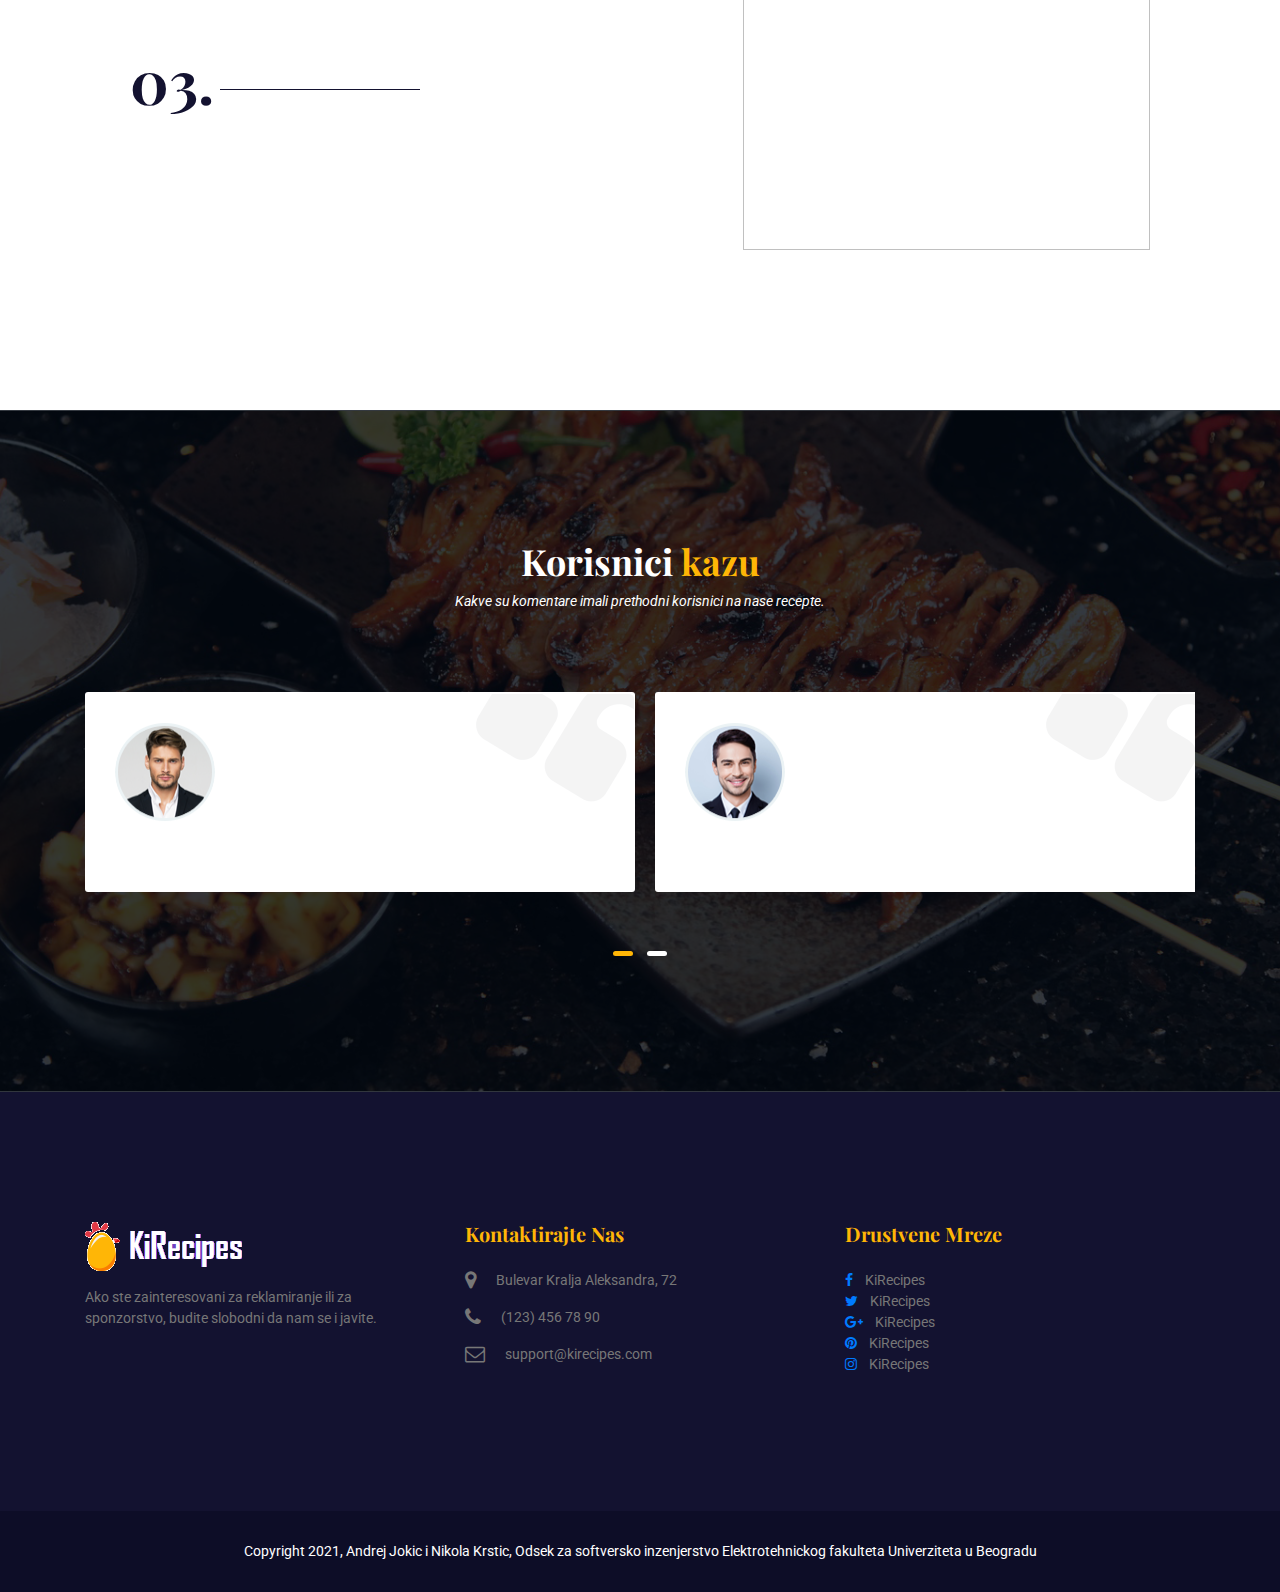
==== commit 0adc4440: "Zavrsen jokic deo" ====
--- a/Implementation/index.html
+++ b/Implementation/index.html
@@ -19,6 +19,11 @@
     <link rel="stylesheet" href="assets/css/owl-carousel.min.css">
     <link rel="stylesheet" href="assets/css/jquery.datetimepicker.min.css">
     <link rel="stylesheet" href="assets/css/style.css">
+
+    <!-- JS Files -->
+    <script src="assets/js/vendor/jquery-2.2.4.min.js"></script>
+    <script src="assets/js/index.js"></script>
+    <script src="assets/js/pocetna.js"></script>
 </head>
 <body>
     <!-- Preloader Starts -->
@@ -46,12 +51,12 @@
                         <ul>
                             <li><a class="nav-active" href="index.html">pocetna</a></li>
                             <li>
-                                <a href="about.html">recepti</a>
+                                <a class="link-grupe" href="grupe_recepata.html" id="svi">recepti</a>
                                 <ul class="sub-menu">
-                                    <li><a href="#">Predjelo</a></li>
-                                    <li><a href="#">Glavno jelo</a></li>
-                                    <li><a href="#">Desert</a></li>
-                                    <li><a href="#">Uzina</a></li>
+                                    <li><a class="link-grupe" id="predjelo" href="grupe_recepata.html">Predjela</a></li>
+                                    <li><a class="link-grupe" id="glavno_jelo" href="grupe_recepata.html">Glavna jela</a></li>
+                                    <li><a class="link-grupe" id="dezert" href="grupe_recepata.html">Dezerti</a></li>
+                                    <li><a class="link-grupe" id="uzina" href="grupe_recepata.html">Uzine</a></li>
                                 </ul>
                             </li>
                             <li><a href="menu.html">dodaj recept</a></li>
@@ -301,7 +306,7 @@
                 <div class="col-md-4 col-sm-6">
                     <div class="single-food">
                         <div class="food-img">
-                            <img src="assets/images/food1.jpg" class="img-fluid" alt="">
+                            <img src="assets/images/kursevi/sushi.jpg" class="img-fluid recept-slika" alt="">
                         </div>
                         <div class="food-content">
                             <div class="d-flex justify-content-between">
@@ -315,7 +320,7 @@
                 <div class="col-md-4 col-sm-6">
                     <div class="single-food mt-5 mt-sm-0">
                         <div class="food-img">
-                            <img src="assets/images/food2.jpg" class="img-fluid" alt="">
+                            <img src="assets/images/kursevi/burger.jpg" class="img-fluid recept-slika" alt="">
                         </div>
                         <div class="food-content">
                             <div class="d-flex justify-content-between">
@@ -329,7 +334,7 @@
                 <div class="col-md-4 col-sm-6">
                     <div class="single-food mt-5 mt-md-0">
                         <div class="food-img">
-                            <img src="assets/images/food3.jpg" class="img-fluid" alt="">
+                            <img src="assets/images/kursevi/italijanska.jpg" class="img-fluid recept-slika" alt="">
                         </div>
                         <div class="food-content">
                             <div class="d-flex justify-content-between">
@@ -343,7 +348,7 @@
                 <div class="col-md-4 col-sm-6">
                     <div class="single-food mt-5">
                         <div class="food-img">
-                            <img src="assets/images/food4.jpg" class="img-fluid" alt="">
+                            <img src="assets/images/kursevi/biber_krompir.jpg" class="img-fluid recept-slika" alt="">
                         </div>
                         <div class="food-content">
                             <div class="d-flex justify-content-between">
@@ -357,7 +362,7 @@
                 <div class="col-md-4 col-sm-6">
                     <div class="single-food mt-5">
                         <div class="food-img">
-                            <img src="assets/images/food5.jpg" class="img-fluid" alt="">
+                            <img src="assets/images/kursevi/salata_od_pasulja.jpg" class="img-fluid recept-slika" alt="">
                         </div>
                         <div class="food-content">
                             <div class="d-flex justify-content-between">
@@ -371,7 +376,7 @@
                 <div class="col-md-4 col-sm-6">
                     <div class="single-food mt-5">
                         <div class="food-img">
-                            <img src="assets/images/food6.jpg" class="img-fluid" alt="">
+                            <img src="assets/images/kursevi/cufte.jpg" class="img-fluid recept-slika" alt="">
                         </div>
                         <div class="food-content">
                             <div class="d-flex justify-content-between">
@@ -416,27 +421,25 @@
                 <div class="col-lg-5 col-md-6 align-self-center">
                     <h1>01.</h1>
                     <div class="deshes-text">
-                        <h3><span>Garlic</span><br> green beans</h3>
-                        <p class="pt-3">Be. Seed saying our signs beginning face give spirit own beast darkness morning moveth green multiply she'd kind saying one shall, two which darkness have day image god their night. his subdue so you rule can.</p>
-                        <span class="style-change">$12.00</span>
-                        <a href="#" class="template-btn3 mt-3">vidi vise <span><i class="fa fa-long-arrow-right"></i></span></a>
+                        <h3 id="najbolji-naslov-1"></h3>
+                        <p class="pt-3" id="najbolji-tekst-1"></p>
+                        <span class="style-change" id="najbolji-ocena-1"></span>
                     </div>
                 </div>
                 <div class="col-lg-5 offset-lg-2 col-md-6 align-self-center mt-4 mt-md-0">
-                    <img src="assets/images/deshes1.png" alt="" class="img-fluid">
+                    <img id="najbolji-slika-1" alt="" class="img-fluid recept-slika">
                 </div>
             </div>
             <div class="row mt-5 best-recipes-row">
                 <div class="col-lg-5 col-md-6 align-self-center order-2 order-md-1 mt-4 mt-md-0">
-                    <img src="assets/images/deshes2.png" alt="" class="img-fluid">
+                    <img id="najbolji-slika-2" alt="" class="img-fluid recept-slika">
                 </div>
                 <div class="col-lg-5 offset-lg-2 col-md-6 align-self-center order-1 order-md-2">
                     <h1>02.</h1>
                     <div class="deshes-text">
-                        <h3><span>Lemon</span><br> rosemary chicken</h3>
-                        <p class="pt-3">Be. Seed saying our signs beginning face give spirit own beast darkness morning moveth green multiply she'd kind saying one shall, two which darkness have day image god their night. his subdue so you rule can.</p>
-                        <span class="style-change">$12.00</span>
-                        <a href="#" class="template-btn3 mt-3">vidi vise <span><i class="fa fa-long-arrow-right"></i></span></a>
+                        <h3 id="najbolji-naslov-2"></h3>
+                        <p class="pt-3" id="najbolji-tekst-2"></p>
+                        <span class="style-change" id="najbolji-ocena-2"></span>
                     </div>
                 </div>
             </div>
@@ -444,14 +447,13 @@
                 <div class="col-lg-5 col-md-6 align-self-center">
                     <h1>03.</h1>
                     <div class="deshes-text">
-                        <h3><span>Garlic</span><br> green beans</h3>
-                        <p class="pt-3">Be. Seed saying our signs beginning face give spirit own beast darkness morning moveth green multiply she'd kind saying one shall, two which darkness have day image god their night. his subdue so you rule can.</p>
-                        <span class="style-change">$12.00</span>
-                        <a href="#" class="template-btn3 mt-3">vidi vise <span><i class="fa fa-long-arrow-right"></i></span></a>
+                        <h3 id="najbolji-naslov-3"></h3>
+                        <p class="pt-3" id="najbolji-tekst-3"></p>
+                        <span class="style-change" id="najbolji-ocena-3"></span>
                     </div>
                 </div>
                 <div class="col-lg-5 offset-lg-2 col-md-6 align-self-center mt-4 mt-md-0">
-                    <img src="assets/images/deshes1.png" alt="" class="img-fluid">
+                    <img id="najbolji-slika-3" alt="" class="img-fluid recept-slika">
                 </div>
             </div>
         </div>
@@ -472,34 +474,44 @@
             <div class="row">
                 <div class="col-lg-12">
                     <div class="testimonial-slider owl-carousel">
-                        <div class="single-slide d-sm-flex">
+                        <div class="single-slide d-sm-flex komentar">
                             <div class="customer-img mr-4 mb-4 mb-sm-0">
                                 <img src="assets/images/customer1.png" alt="">
                             </div>
                             <div class="customer-text">
-                                <h5>adame nesane</h5>
-                                <span><i>Chief Customer</i></span>
-                                <p class="pt-3">You're had. Subdue grass Meat us winged years you'll doesn't. fruit two also won one yielding creepeth third give may never lie alternet food.</p>
-                            </div>
-                        </div>
-                        <div class="single-slide d-sm-flex">
+                                <h5 id="komentar-ime-1"></h5>
+                                <span><i id="komentar-recept-1"></i></span>
+                                <p class="pt-3" id="komentar-tekst-1"></p>
+                            </div>
+                        </div>
+                        <div class="single-slide d-sm-flex komentar">
                             <div class="customer-img mr-4 mb-4 mb-sm-0">
                                 <img src="assets/images/customer2.png" alt="">
                             </div>
                             <div class="customer-text">
-                                <h5>adam nahan</h5>
-                                <span><i>Chief Customer</i></span>
-                                <p class="pt-3">You're had. Subdue grass Meat us winged years you'll doesn't. fruit two also won one yielding creepeth third give may never lie alternet food.</p>
-                            </div>
-                        </div>
-                        <div class="single-slide d-sm-flex">
+                                <h5 id="komentar-ime-2"></h5>
+                                <span><i id="komentar-recept-2"></i></span>
+                                <p class="pt-3" id="komentar-tekst-2"></p>
+                            </div>
+                        </div>
+                        <div class="single-slide d-sm-flex komentar">
+                            <div class="customer-img mr-4 mb-4 mb-sm-0">
+                                <img src="assets/images/customer2.png" alt="">
+                            </div>
+                            <div class="customer-text">
+                                <h5 id="komentar-ime-3"></h5>
+                                <span><i id="komentar-recept-3"></i></span>
+                                <p class="pt-3" id="komentar-tekst-3"></p>
+                            </div>
+                        </div>
+                        <div class="single-slide d-sm-flex komentar">
                             <div class="customer-img mr-4 mb-4 mb-sm-0">
                                 <img src="assets/images/customer1.png" alt="">
                             </div>
                             <div class="customer-text">
-                                <h5>adame nesane</h5>
-                                <span><i>Chief Customer</i></span>
-                                <p class="pt-3">You're had. Subdue grass Meat us winged years you'll doesn't. fruit two also won one yielding creepeth third give may never lie alternet food.</p>
+                                <h5 id="komentar-ime-4"></h5>
+                                <span><i id="komentar-recept-4"></i></span>
+                                <p class="pt-3" id="komentar-tekst-4"></p>
                             </div>
                         </div>
                     </div>
--- a/Implementation/assets/css/style.css
+++ b/Implementation/assets/css/style.css
@@ -30,4 +30,22 @@
 .location {
 	height: 200%;
 	width: 100%;
+}
+
+.sortiranje-filtriranje {
+	margin-bottom: 50px;
+}
+
+#sort_lista {
+	font-family: 'FontAwesome', 'Second Font name'
+}
+
+.recept-slika {
+	width: 500px;
+	height: 300px;
+}
+
+.komentar {
+	width: 550px;
+	height: 200px;
 }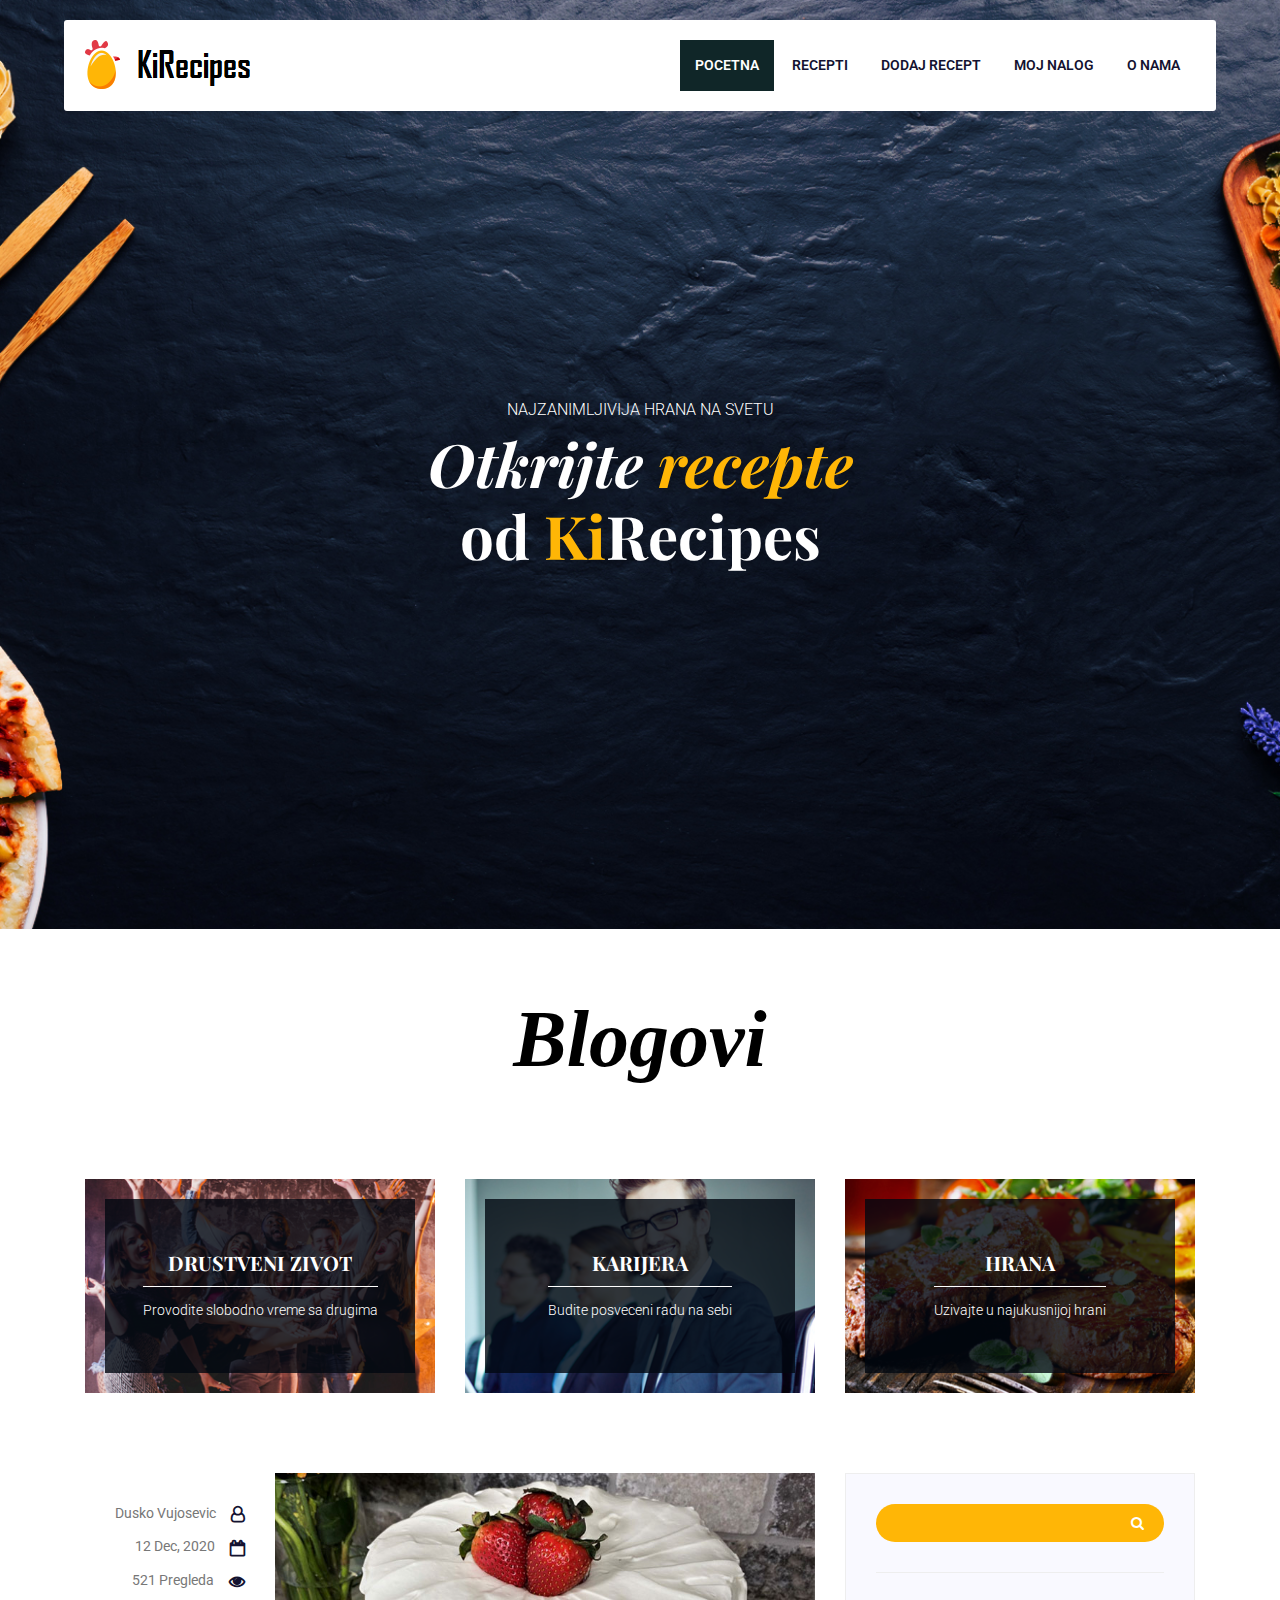
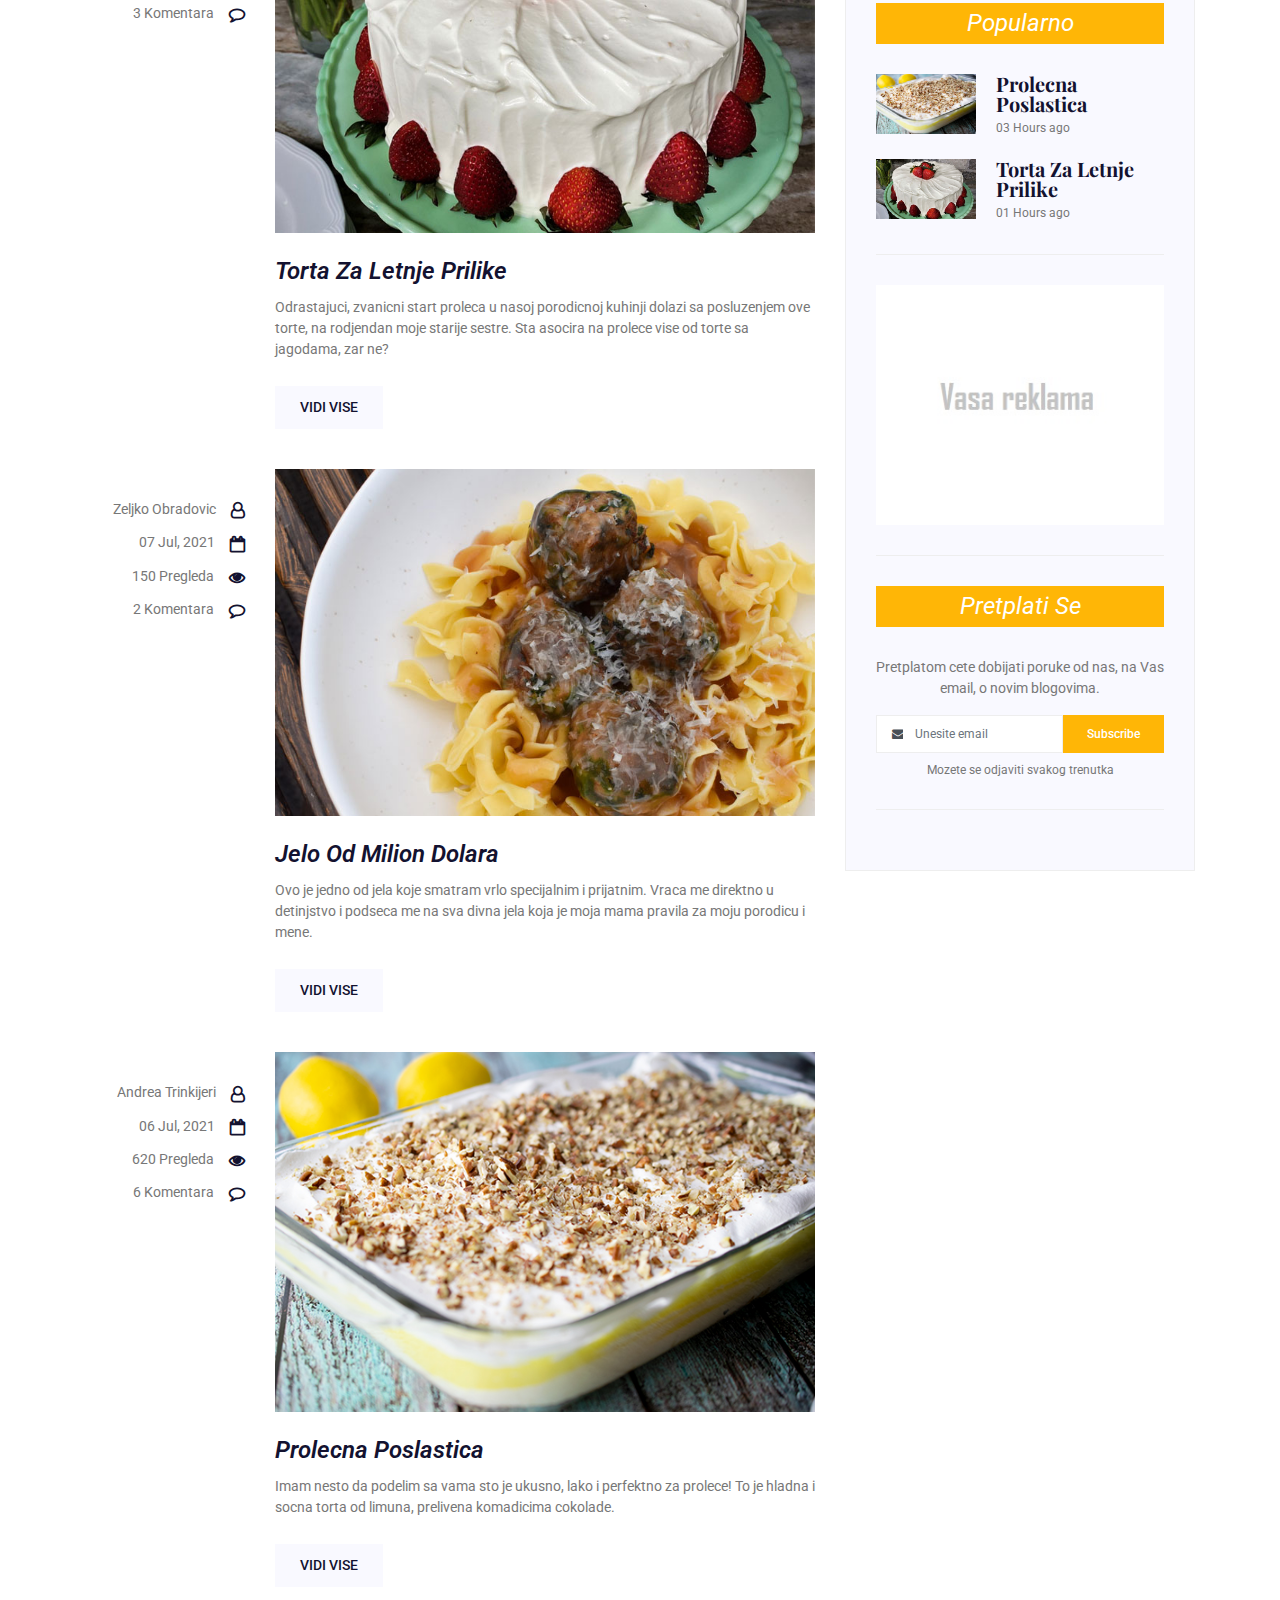
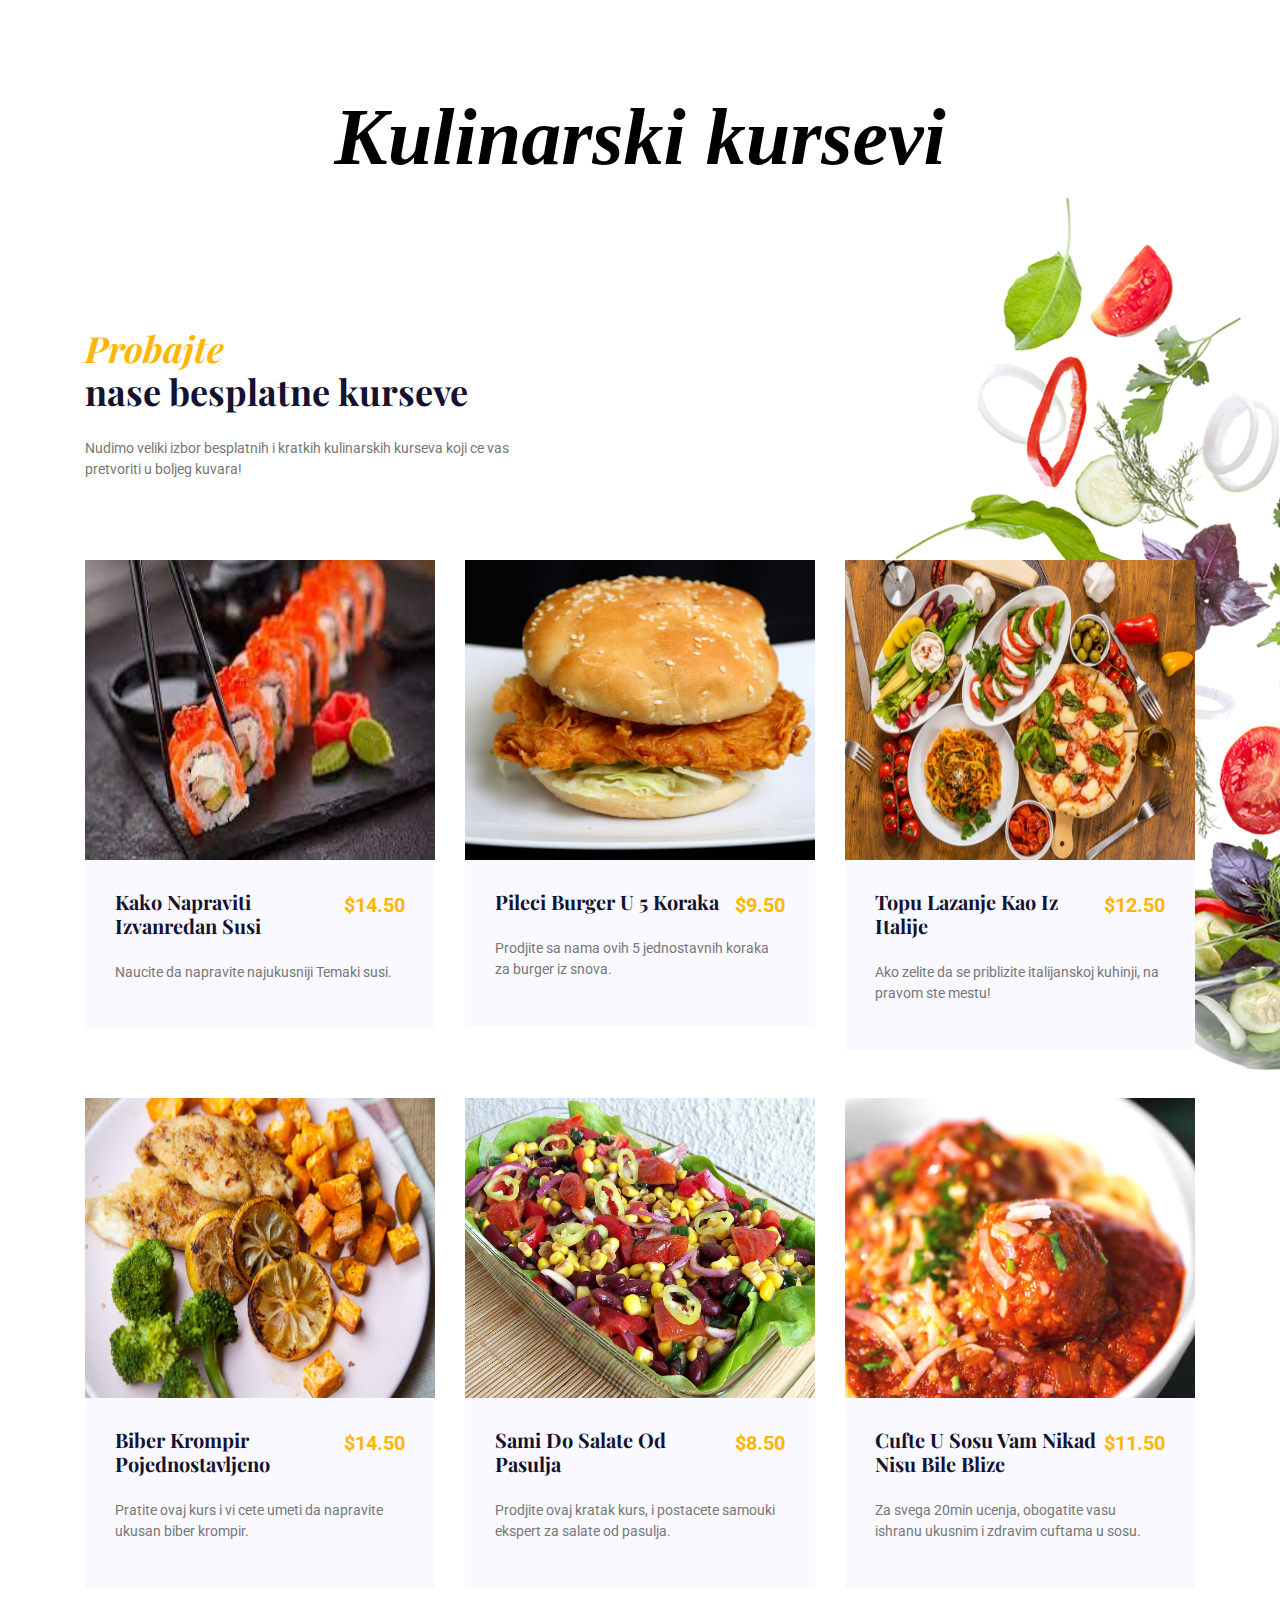
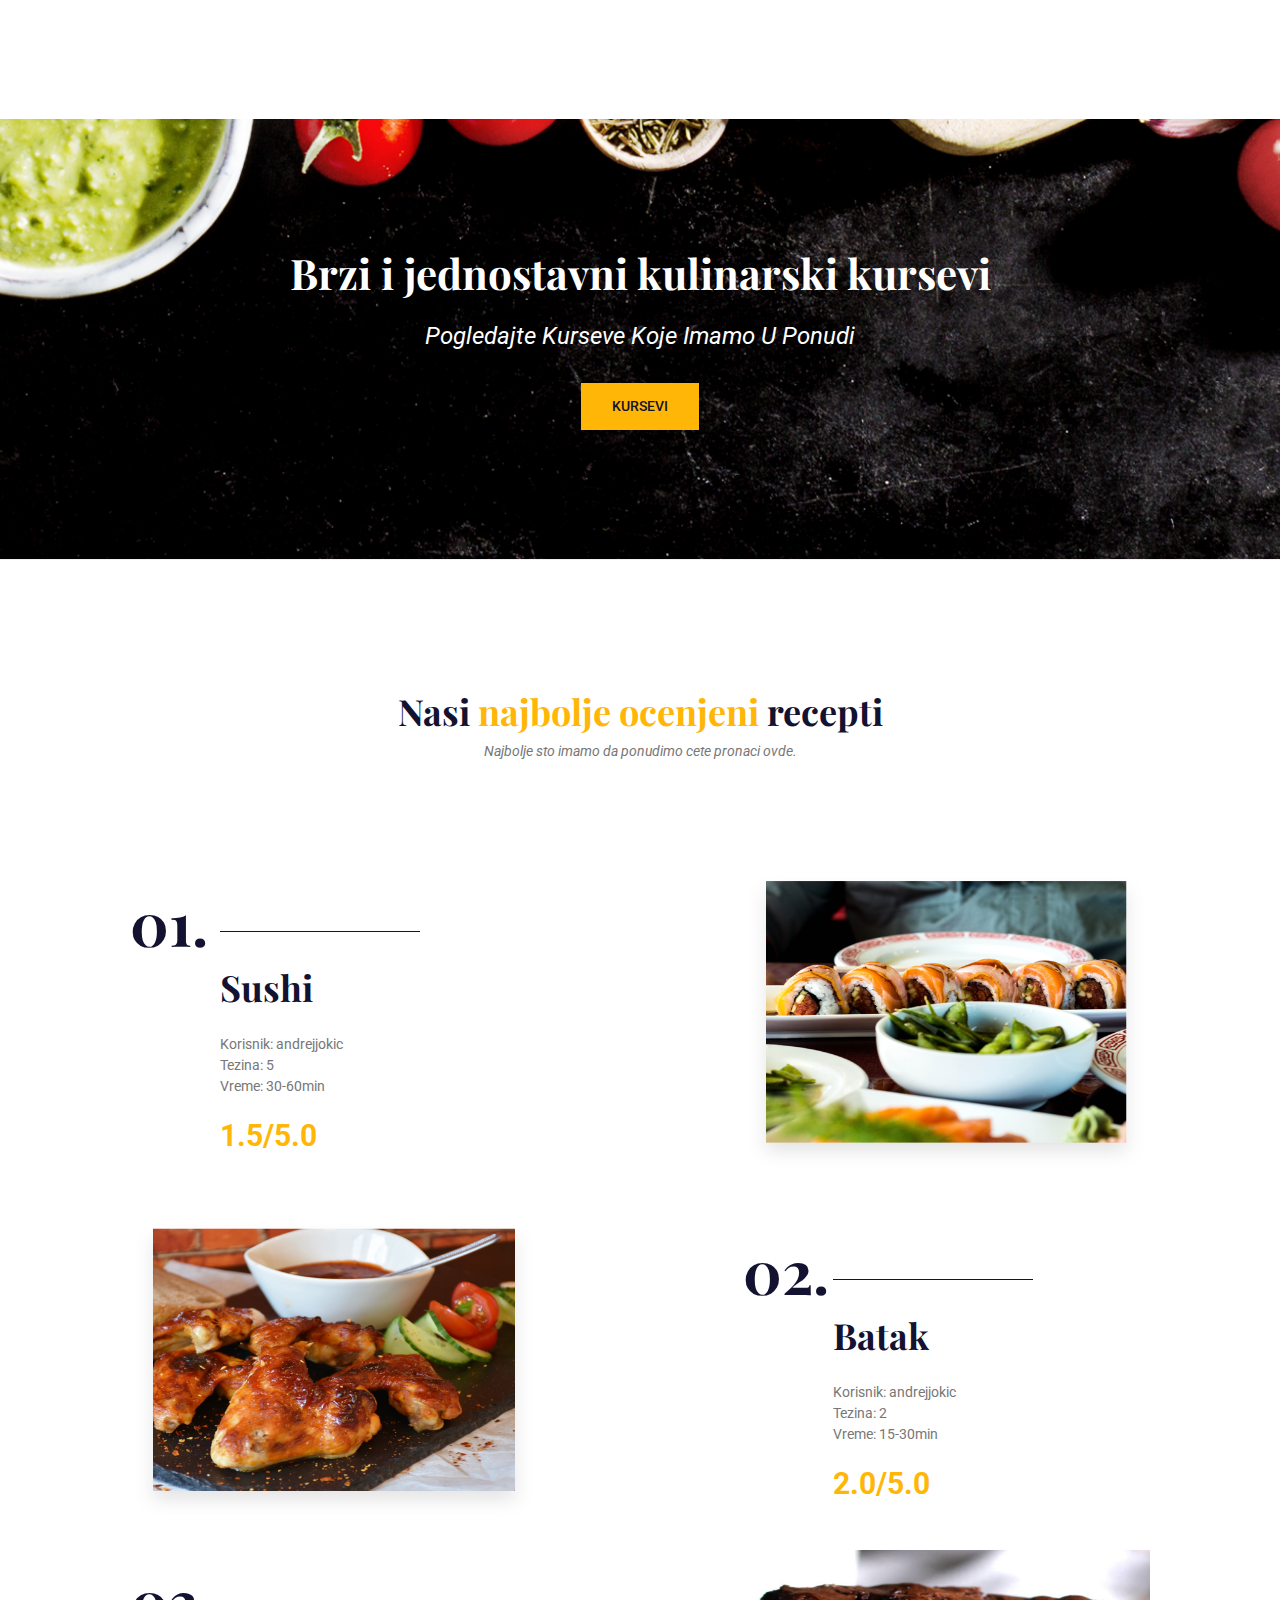
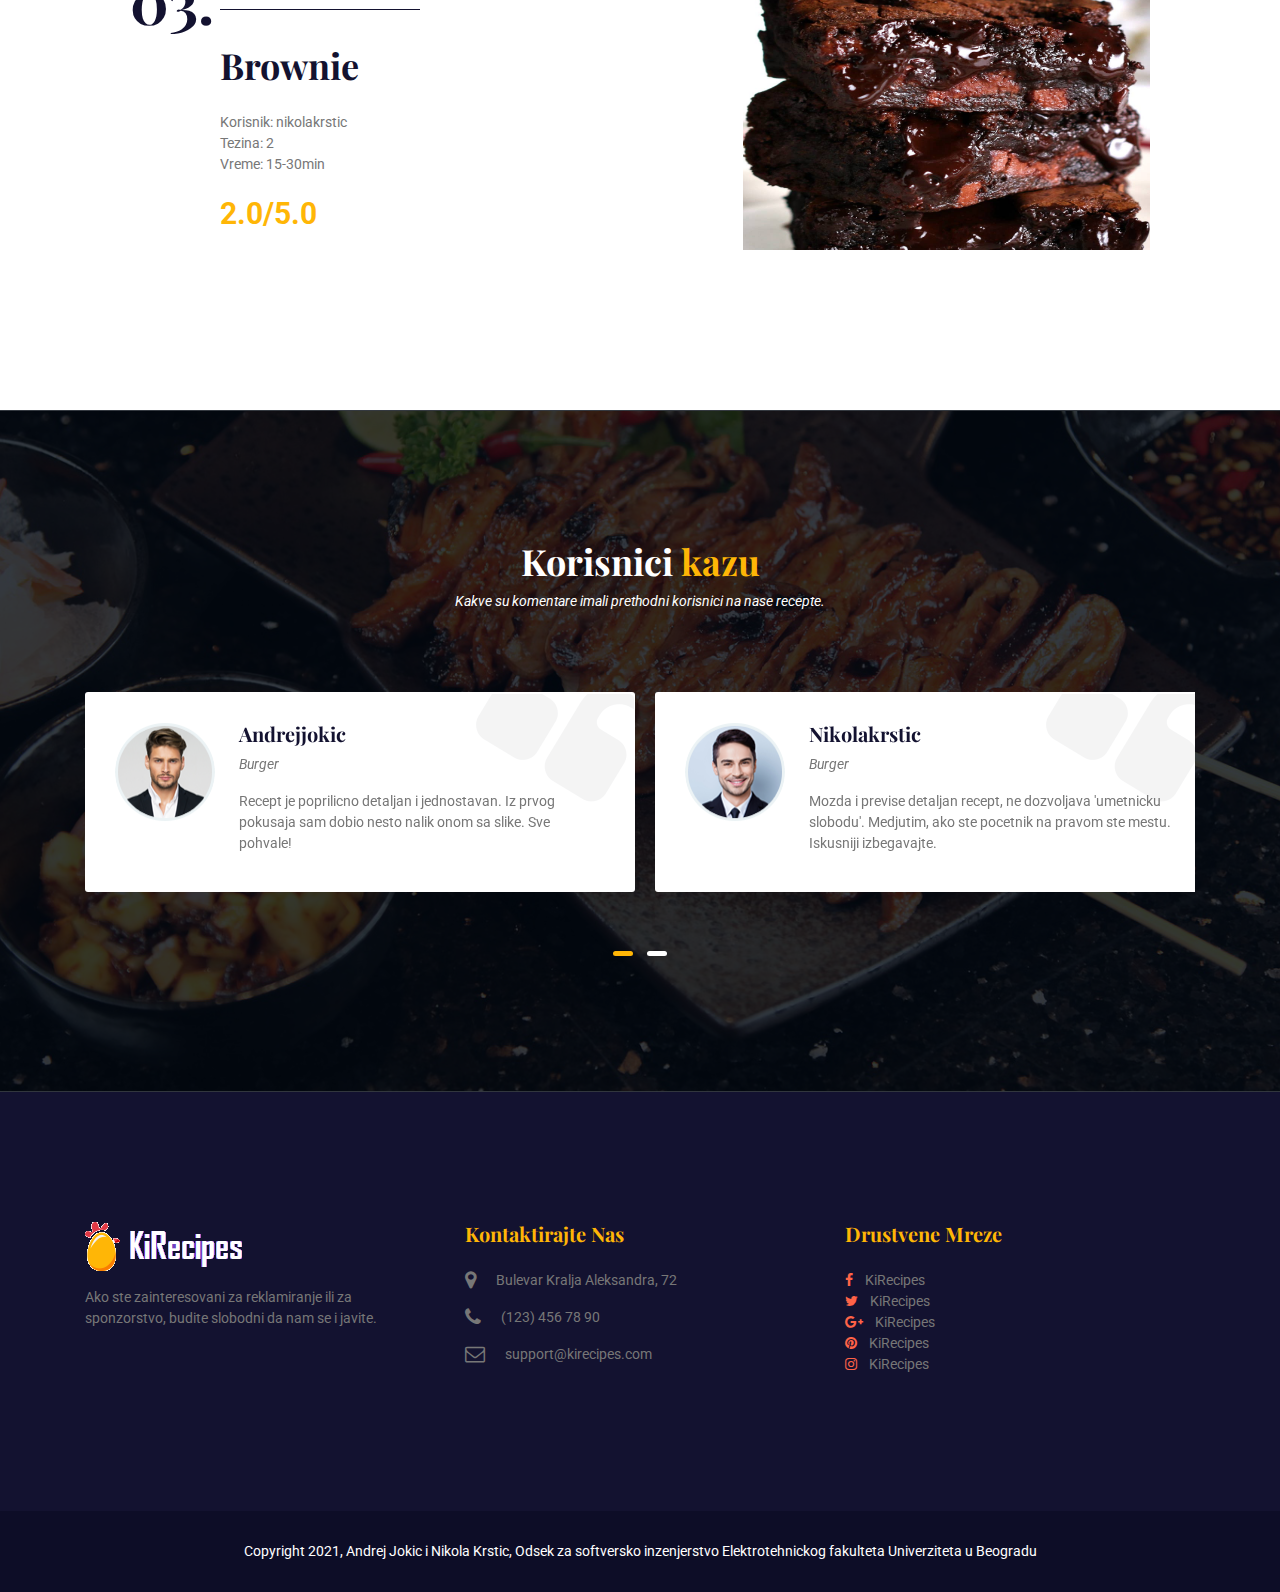
==== commit e0065adb: "fdsfa" ====
--- a/Implementation/index.html
+++ b/Implementation/index.html
@@ -59,8 +59,8 @@
                                     <li><a class="link-grupe" id="uzina" href="grupe_recepata.html">Uzine</a></li>
                                 </ul>
                             </li>
-                            <li><a href="menu.html">dodaj recept</a></li>
-                            <li><a href="#">moj nalog</a></li>
+                            <li><a href="dodajRecept.html">dodaj recept</a></li>
+                            <li><a href="moj_nalog.html">moj nalog</a></li>
                             <li><a href="o_nama.html">o nama</a></li>
                         </ul>
                     </div>
--- a/Implementation/assets/css/style.css
+++ b/Implementation/assets/css/style.css
@@ -48,4 +48,141 @@
 .komentar {
 	width: 550px;
 	height: 200px;
-}+}
+
+* {
+       -webkit-box-sizing:border-box;
+       -moz-box-sizing:border-box;
+       box-sizing:border-box;
+       }
+
+       *:before, *:after {
+       -webkit-box-sizing: border-box;
+       -moz-box-sizing: border-box;
+       box-sizing: border-box;
+       }
+
+       .clearfix {
+       clear:both;
+       }
+
+       .text-center {text-align:center;}
+
+       a {
+       color: tomato;
+       text-decoration: none;
+       }
+
+       a:hover {
+       color: #2196f3;
+       }
+
+       pre {
+       display: block;
+       padding: 9.5px;
+       margin: 0 0 10px;
+       font-size: 13px;
+       line-height: 1.42857143;
+       color: #333;
+       word-break: break-all;
+       word-wrap: break-word;
+       background-color: #F5F5F5;
+       border: 1px solid #CCC;
+       border-radius: 4px;
+       }
+
+       .header {
+       padding:20px 0;
+       position:relative;
+       margin-bottom:10px;
+       
+       }
+
+       .header:after {
+       content:"";
+       display:block;
+       height:1px;
+       background:#eee;
+       position:absolute; 
+       left:30%; right:30%;
+       }
+
+       .header h2 {
+       font-size:3em;
+       font-weight:300;
+       margin-bottom:0.2em;
+       }
+
+       .header p {
+       font-size:14px;
+       }
+
+
+
+       #a-footer {
+       margin: 20px 0;
+       }
+
+       .new-react-version {
+       padding: 20px 20px;
+       border: 1px solid #eee;
+       border-radius: 20px;
+       box-shadow: 0 2px 12px 0 rgba(0,0,0,0.1);
+       
+       text-align: center;
+       font-size: 14px;
+       line-height: 1.7;
+       }
+
+       .new-react-version .react-svg-logo {
+       text-align: center;
+       max-width: 60px;
+       margin: 20px auto;
+       margin-top: 0;
+       }
+
+       .success-box {
+       margin:50px 0;
+       padding:10px 10px;
+       border:1px solid #eee;
+       background:#f9f9f9;
+       }
+
+       .success-box img {
+       margin-right:10px;
+       display:inline-block;
+       vertical-align:top;
+       }
+
+       .success-box > div {
+       vertical-align:top;
+       display:inline-block;
+       color:#888;
+       }
+
+       /* Rating Star Widgets Style */
+       .rating-stars ul {
+       list-style-type:none;
+       padding:0;
+       
+       }
+       .rating-stars ul > li.star {
+       display:inline-block;
+       
+       }
+
+       /* Idle State of the stars */
+       .rating-stars ul > li.star > i.fa {
+       font-size:2.5em; /* Change the size of the stars */
+       color:#ccc; /* Color on idle state */
+       }
+
+       /* Hover state of the stars */
+       .rating-stars ul > li.star.hover > i.fa {
+       color:#FFCC36;
+       }
+
+       /* Selected state of the stars */
+       .rating-stars ul > li.star.selected > i.fa {
+       color:#FF912C;
+       }
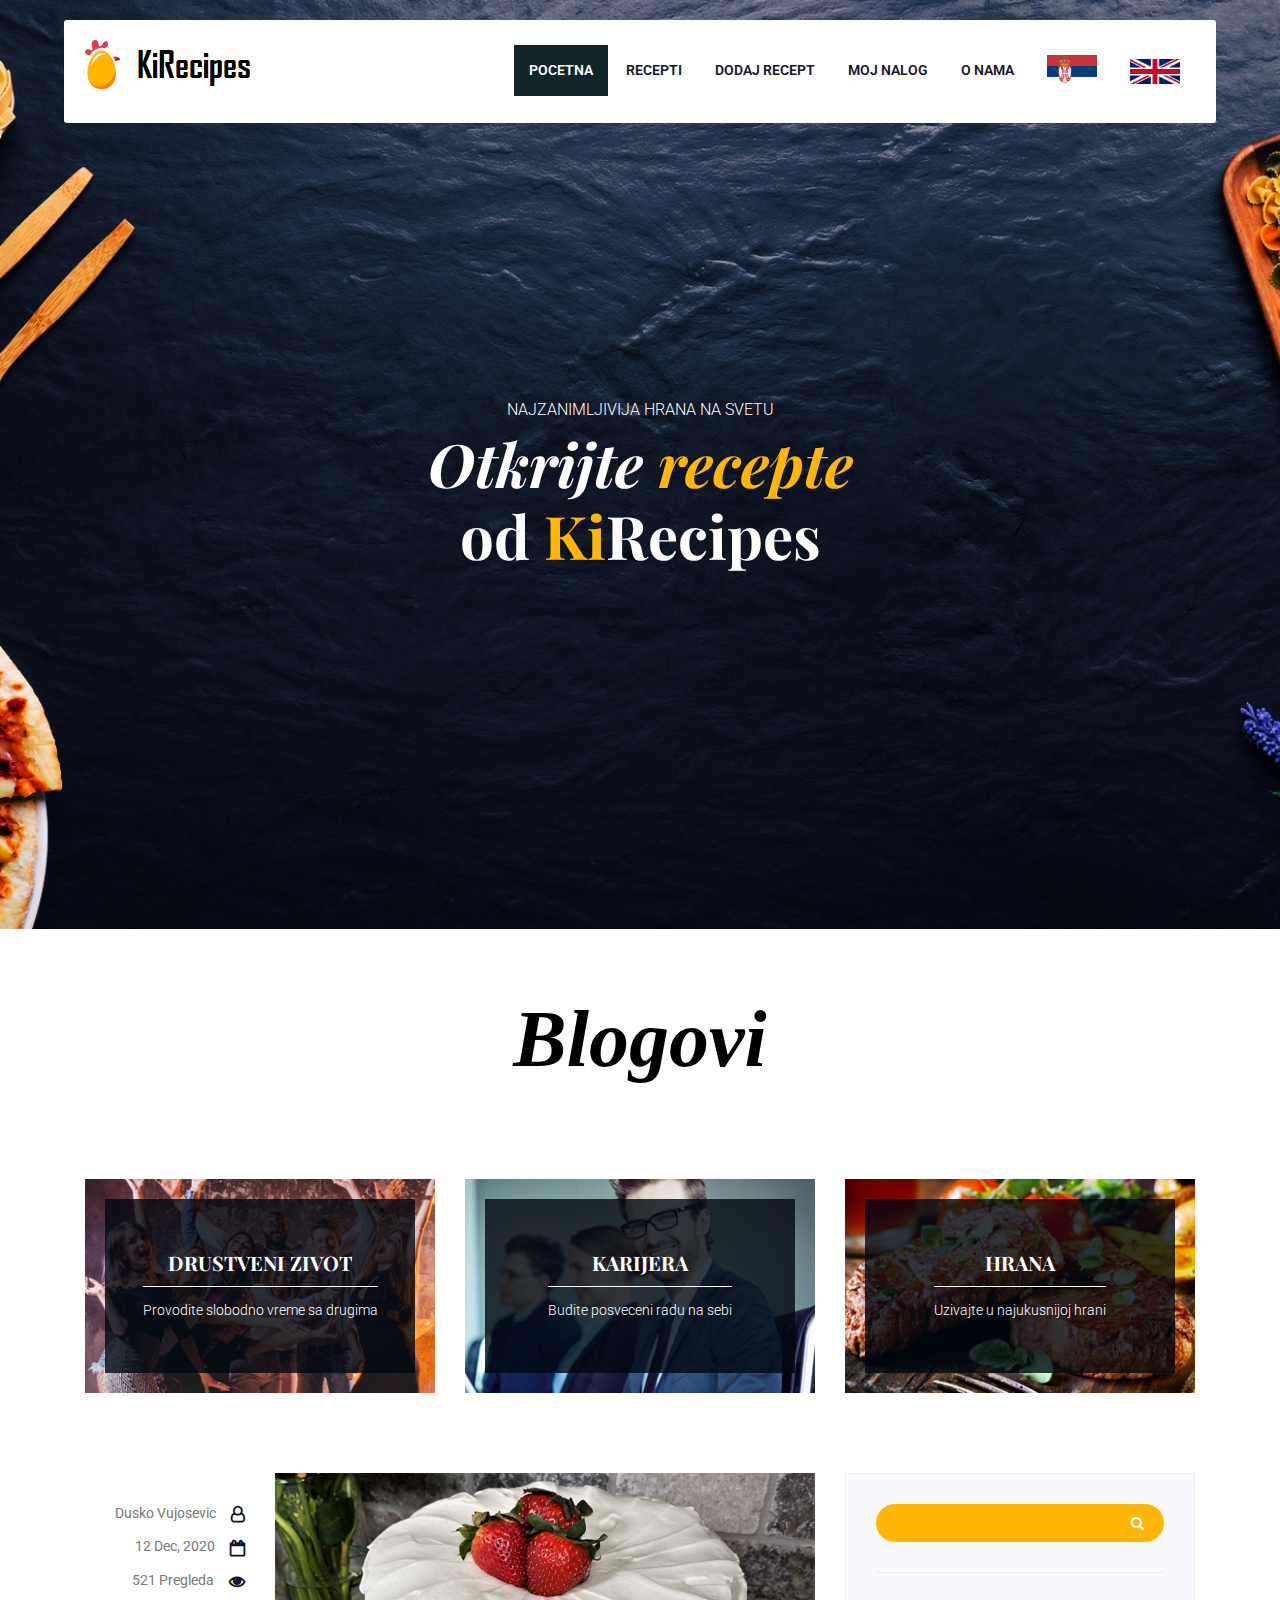
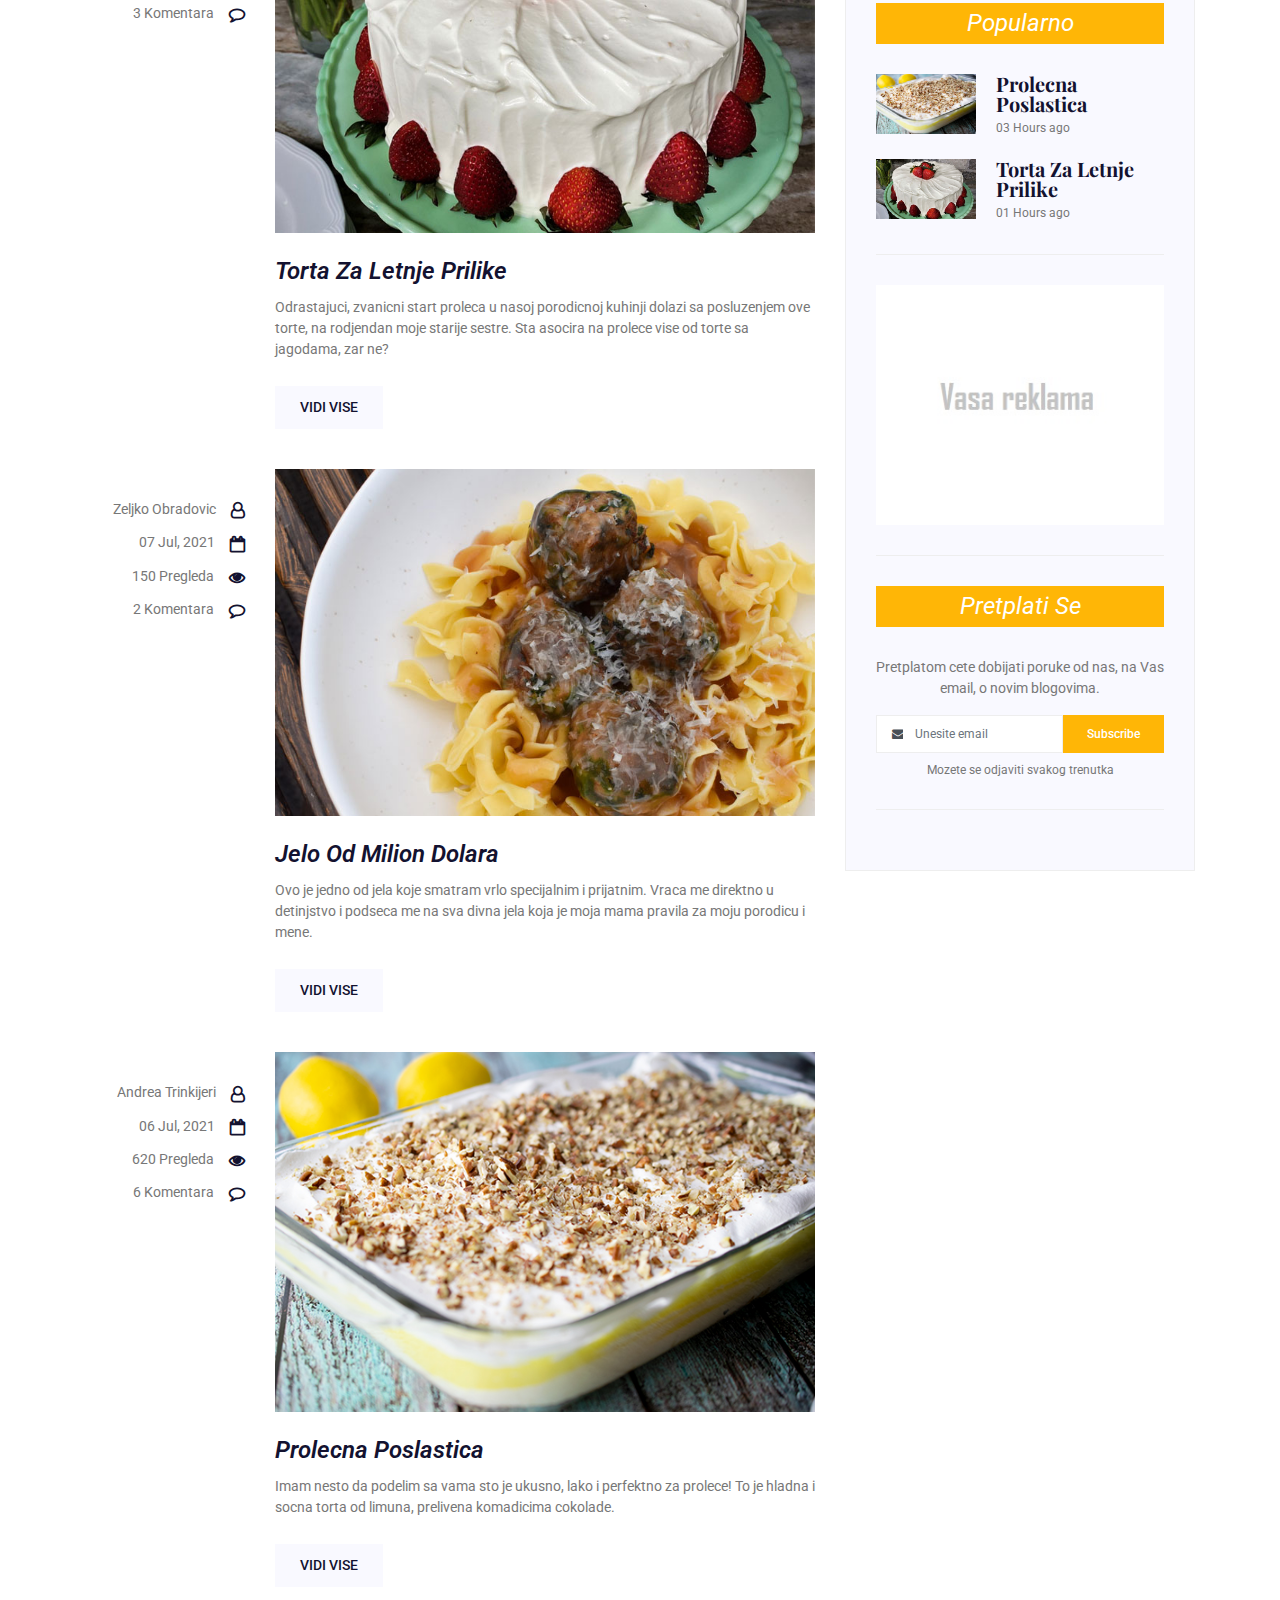
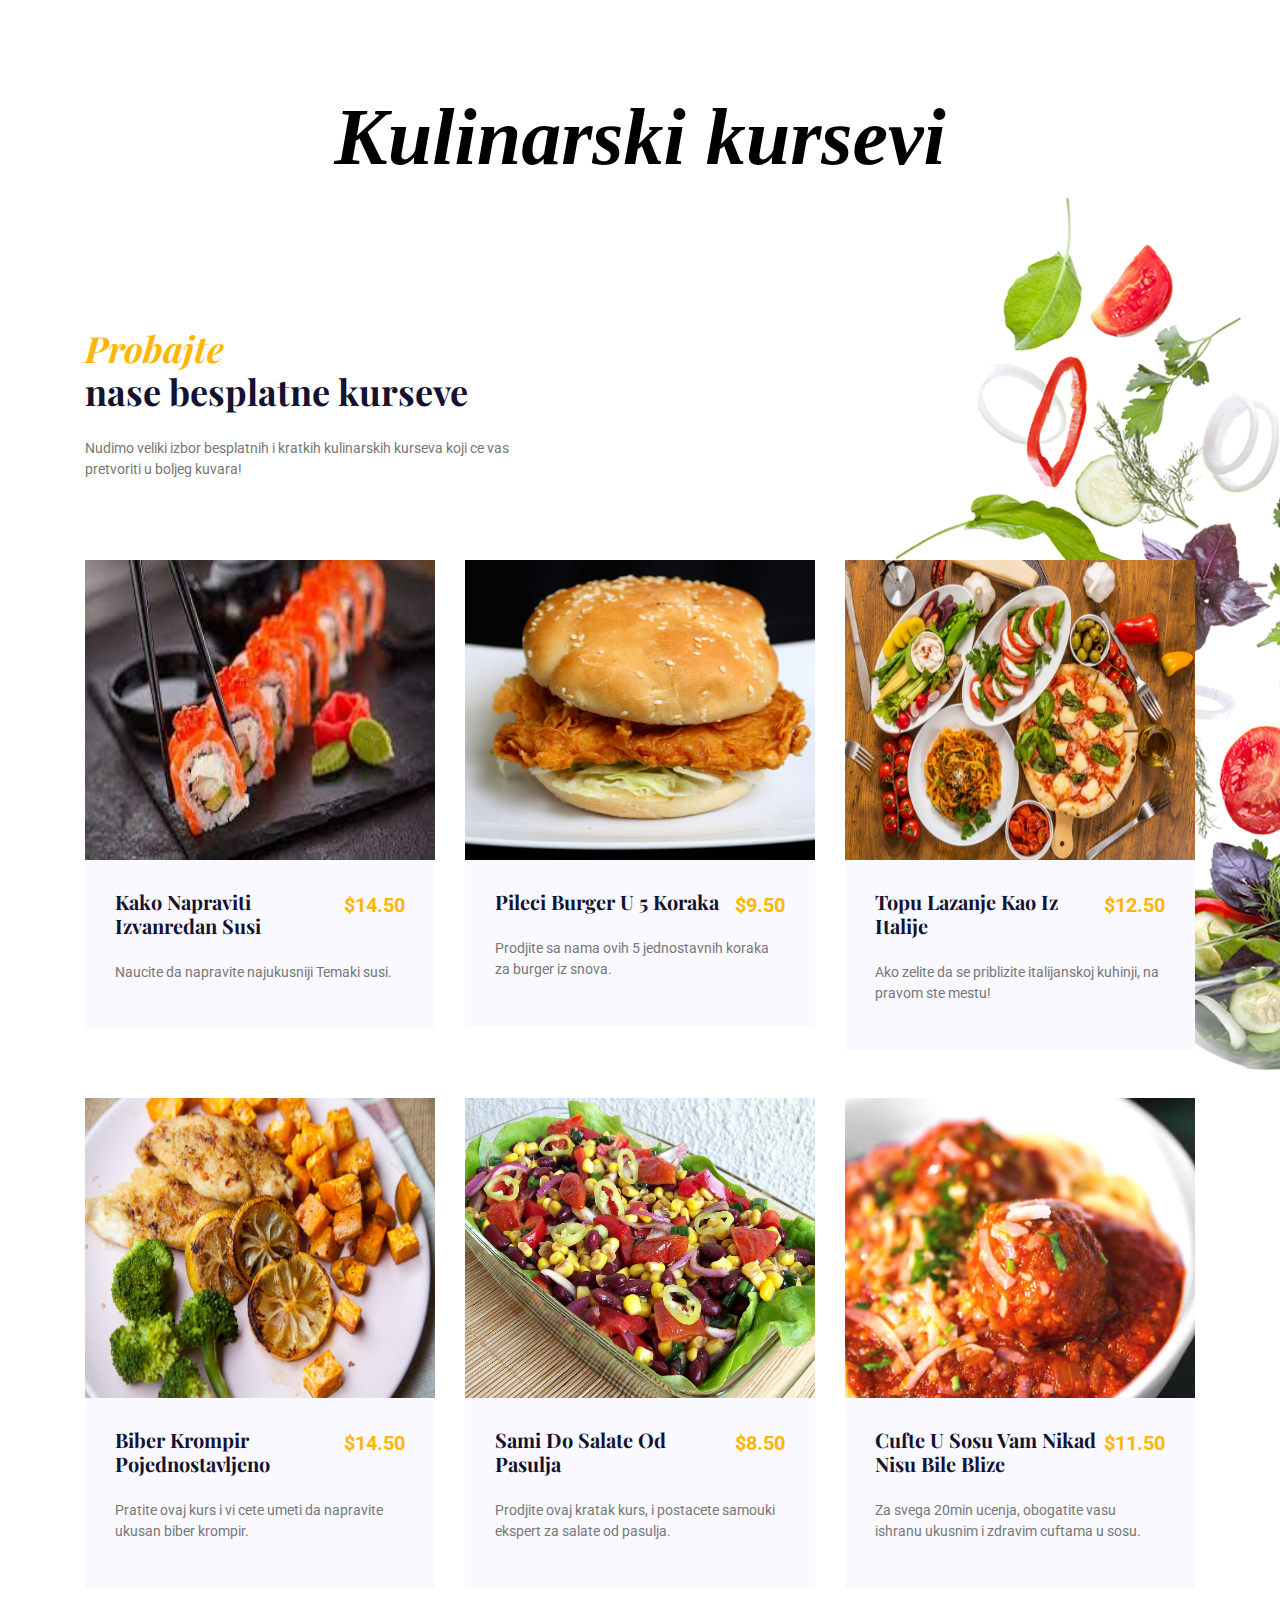
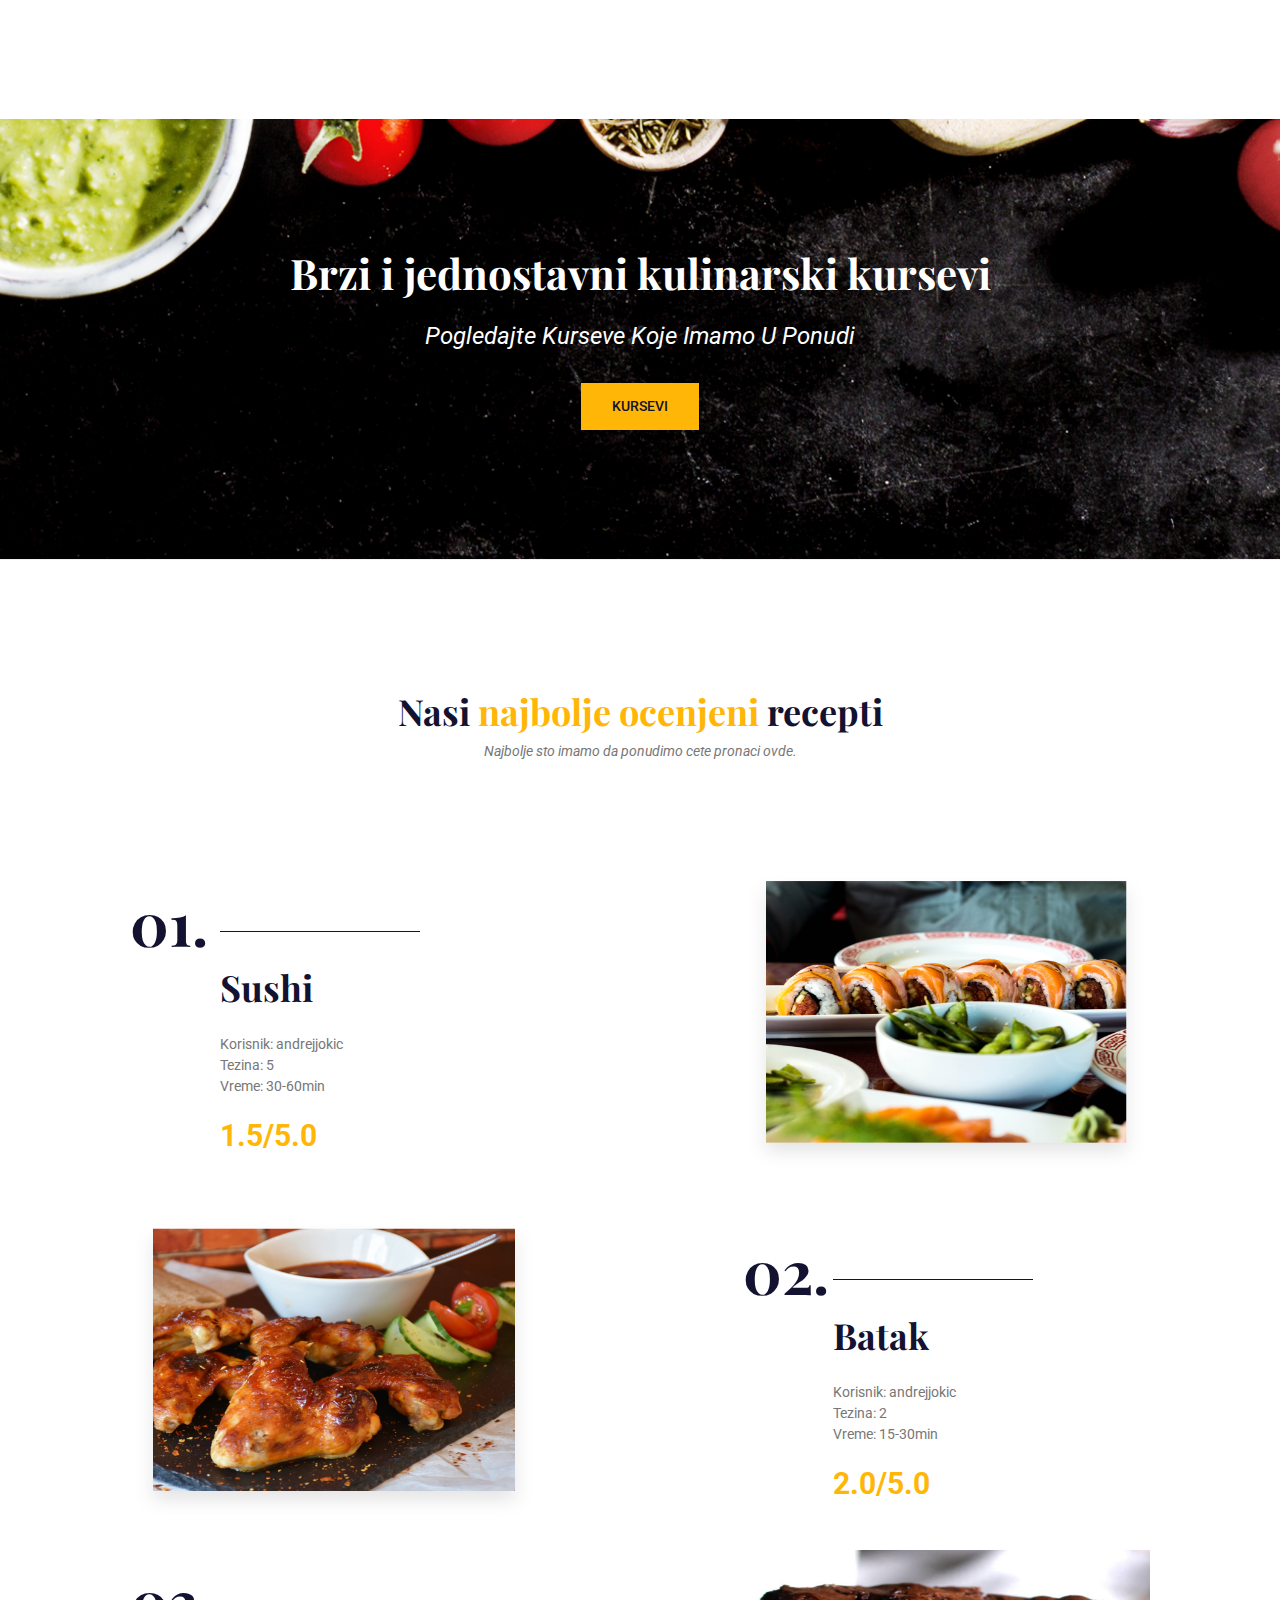
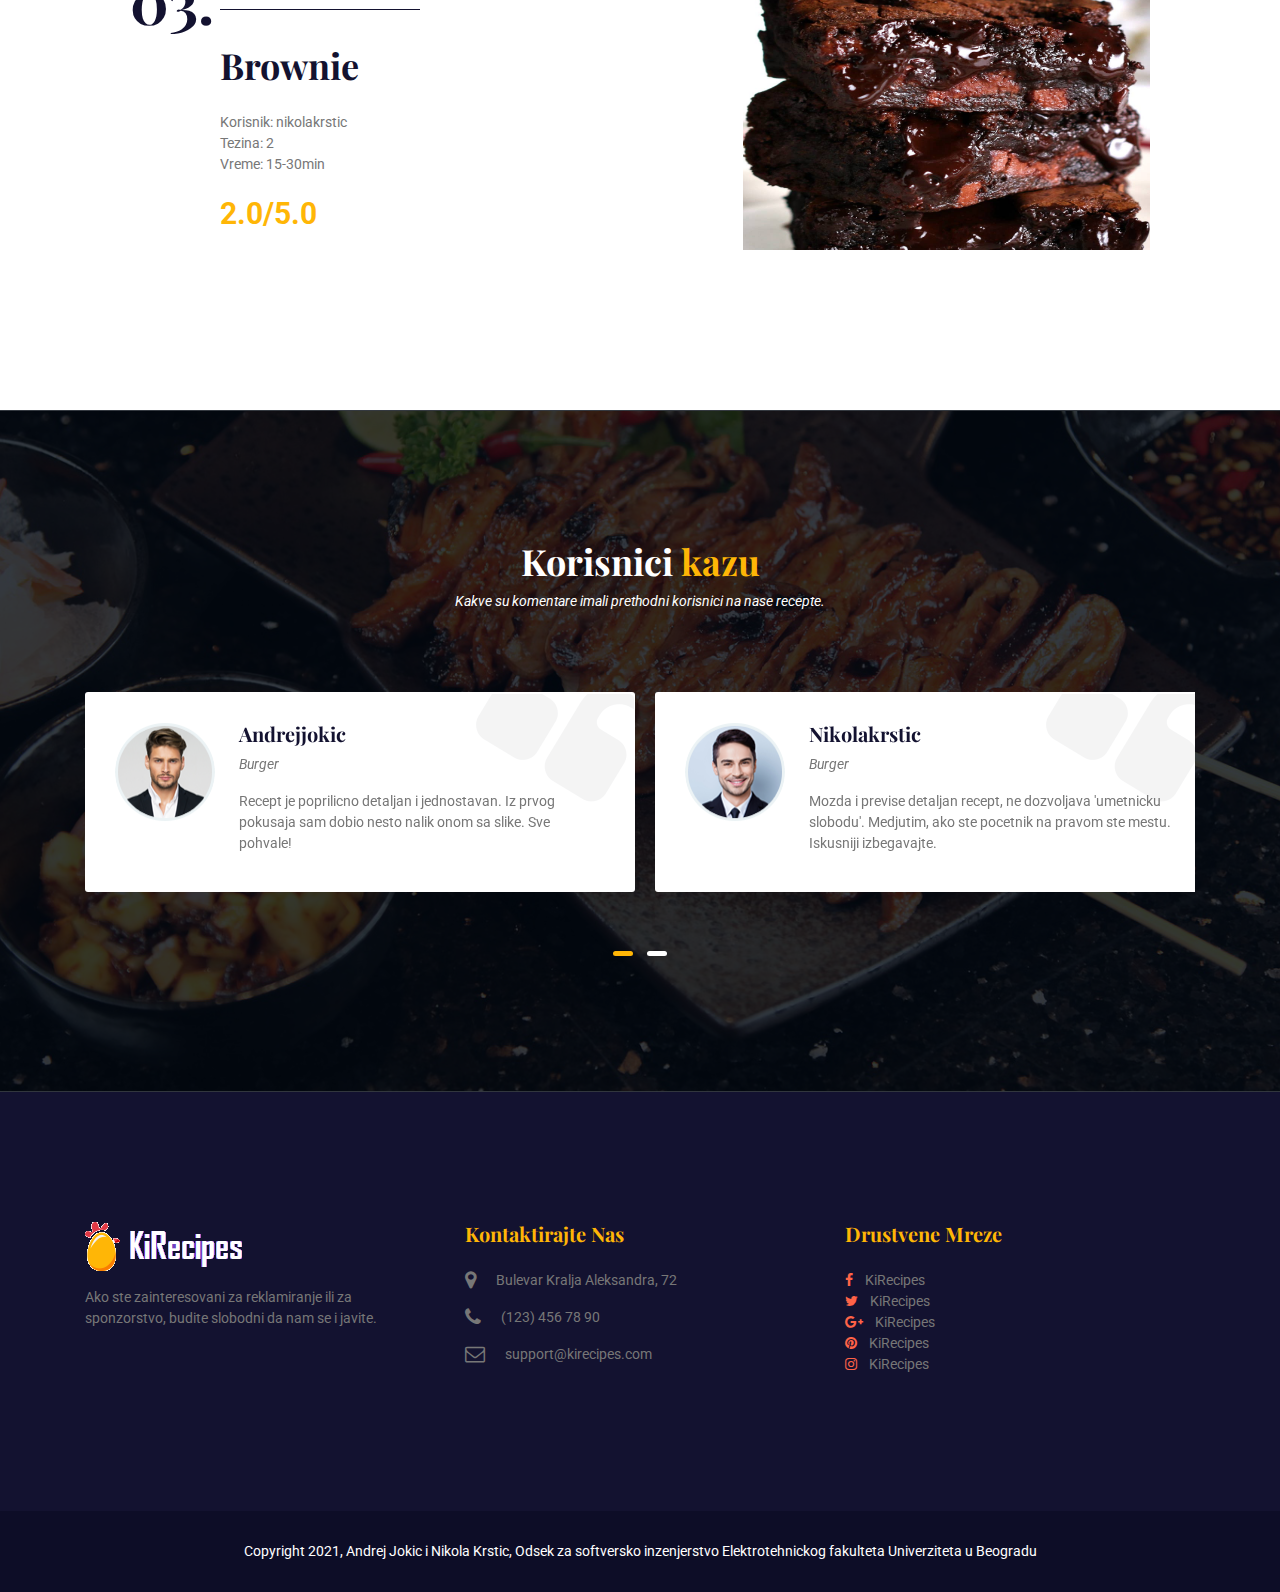
==== commit 5c91864e: "jezik" ====
--- a/Implementation/index.html
+++ b/Implementation/index.html
@@ -22,6 +22,8 @@
 
     <!-- JS Files -->
     <script src="assets/js/vendor/jquery-2.2.4.min.js"></script>
+    <script src="assets/js/vendor/jquery-1.11.3.min.js"></script>
+    <script src="assets/js/jezik.js"></script>
     <script src="assets/js/index.js"></script>
     <script src="assets/js/pocetna.js"></script>
 </head>
@@ -47,7 +49,7 @@
                         <span></span>
                         <span></span>
                     </div>  
-                    <div class="main-menu">
+                    <div class="main-menu srpski">
                         <ul>
                             <li><a class="nav-active" href="index.html">pocetna</a></li>
                             <li>
@@ -62,6 +64,47 @@
                             <li><a href="dodajRecept.html">dodaj recept</a></li>
                             <li><a href="moj_nalog.html">moj nalog</a></li>
                             <li><a href="o_nama.html">o nama</a></li>
+                           
+                            <li>
+                                <a class="link-grupe">
+                                    <img class="srp" src="assets/images/serbia.png" width="50px">
+                                </a>
+                            </li>
+                            <li>
+                                <a class="link-grupe">
+                                    <img class="eng" src="assets/images/britan.png" width="50px">
+                                </a>
+                            </li> 
+
+                        </ul>
+                    </div>
+
+                    <div class="main-menu engleski">
+                        <ul>
+                            <li><a class="nav-active" href="index.html">Home</a></li>
+                            <li>
+                                <a class="link-grupe" href="grupe_recepata.html" id="svi">Recipes</a>
+                                <ul class="sub-menu">
+                                    <li><a class="link-grupe" id="predjelo" href="grupe_recepata.html">Appetizers</a></li>
+                                    <li><a class="link-grupe" id="glavno_jelo" href="grupe_recepata.html">Main dishes</a></li>
+                                    <li><a class="link-grupe" id="dezert" href="grupe_recepata.html">Deserts</a></li>
+                                    <li><a class="link-grupe" id="uzina" href="grupe_recepata.html">Snacks</a></li>
+                                </ul>
+                            </li>
+                            <li><a href="dodajRecept.html">Add recipe</a></li>
+                            <li><a href="moj_nalog.html">My account</a></li>
+                            <li><a href="o_nama.html">About us</a></li>
+                            
+                            <li>
+                                <a class="link-grupe">
+                                    <img class="srp" src="assets/images/serbia.png" width="50px">
+                                </a>
+                            </li>
+                            <li>
+                                <a class="link-grupe">
+                                    <img class="eng" src="assets/images/britan.png" width="50px">
+                                </a>
+                            </li>
                         </ul>
                     </div>
                 </div>
@@ -522,7 +565,7 @@
     <!-- Customer Comments End -->
 
     <!-- Footer Area Starts -->
-    <footer class="footer-area">
+    <footer class="footer-area srpski">
         <div class="footer-widget section-padding">
             <div class="container">
                 <div class="row">
@@ -588,6 +631,73 @@
             </div>
         </div>
     </footer>
+
+    <footer class="footer-area engleski">
+        <div class="footer-widget section-padding">
+            <div class="container">
+                <div class="row">
+                    <div class="col-md-4">
+                        <div class="single-widget single-widget1">
+                            <a href="index.html"><img src="assets/images/logo/logo3.png" alt=""></a>
+                            <p class="mt-3">
+                                If you are interested in advertising or sponsorship, feel free to contact us.
+                            </p>
+                        </div>
+                    </div>
+                    <div class="col-md-4">
+                        <div class="single-widget single-widget2 my-5 my-md-0">
+                            <h5 class="mb-4">Contact us</h5>
+                            <div class="d-flex">
+                                <div class="into-icon">
+                                    <i class="fa fa-map-marker"></i>
+                                </div>
+                                <div class="info-text">
+                                    <p>Bulevar Kralja Aleksandra, 72</p>
+                                </div>
+                            </div>
+                            <div class="d-flex">
+                                <div class="into-icon">
+                                    <i class="fa fa-phone"></i>
+                                </div>
+                                <div class="info-text">
+                                    <p>(123) 456 78 90</p>
+                                </div>
+                            </div>
+                            <div class="d-flex">
+                                <div class="into-icon">
+                                    <i class="fa fa-envelope-o"></i>
+                                </div>
+                                <div class="info-text">
+                                    <p>support@kirecipes.com</p>
+                                </div>
+                            </div>
+                        </div>
+                    </div>
+                    <div class="col-md-4">
+                        <div class="single-widget single-widget3">
+                            <h5 class="mb-4">Social networks</h5>
+                            <ul>
+                                <li><a href="#"><i class="fa fa-facebook"></i></a>&nbsp;&nbsp;&nbsp; KiRecipes </li>
+                                <li><a href="#"><i class="fa fa-twitter"></i></a>&nbsp;&nbsp;&nbsp; KiRecipes </li>
+                                <li><a href="#"><i class="fa fa-google-plus"></i></a>&nbsp;&nbsp;&nbsp; KiRecipes </li>
+                                <li><a href="#"><i class="fa fa-pinterest"></i></a>&nbsp;&nbsp;&nbsp; KiRecipes </li>
+                                <li><a href="#"><i class="fa fa-instagram"></i></a>&nbsp;&nbsp;&nbsp; KiRecipes </li>
+                            </ul>
+                        </div>
+                    </div>
+                </div>
+            </div>
+        </div>
+        <div class="footer-copyright">
+            <div class="container">
+                <div class="row">
+                    <div class="col-12 text-center">
+                        <span>Copyright 2021, Andrej Jokic and Nikola Krstic,University of Belgrade,School of Electrical Engineering, Software Engineering</span>
+                    </div>
+                </div>
+            </div>
+        </div>
+    </footer>
     <!-- Footer Area End -->
 
 
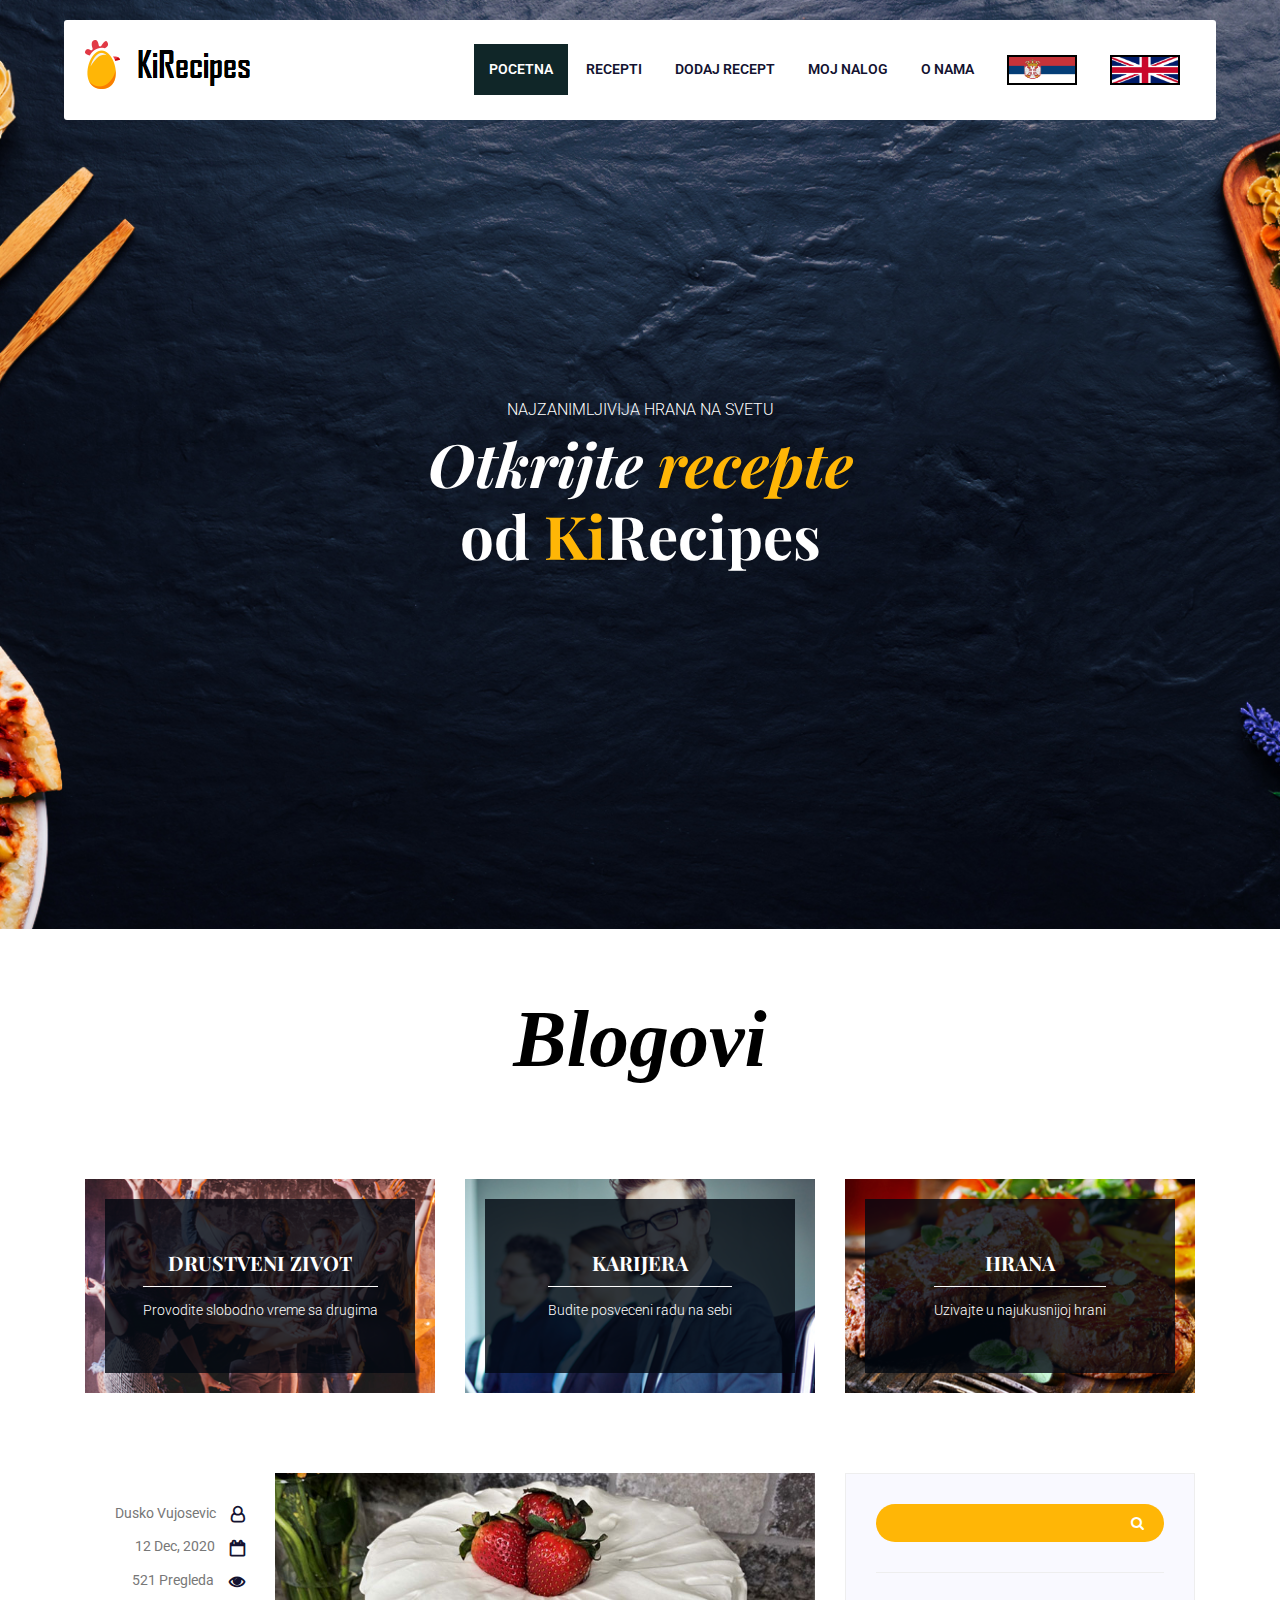
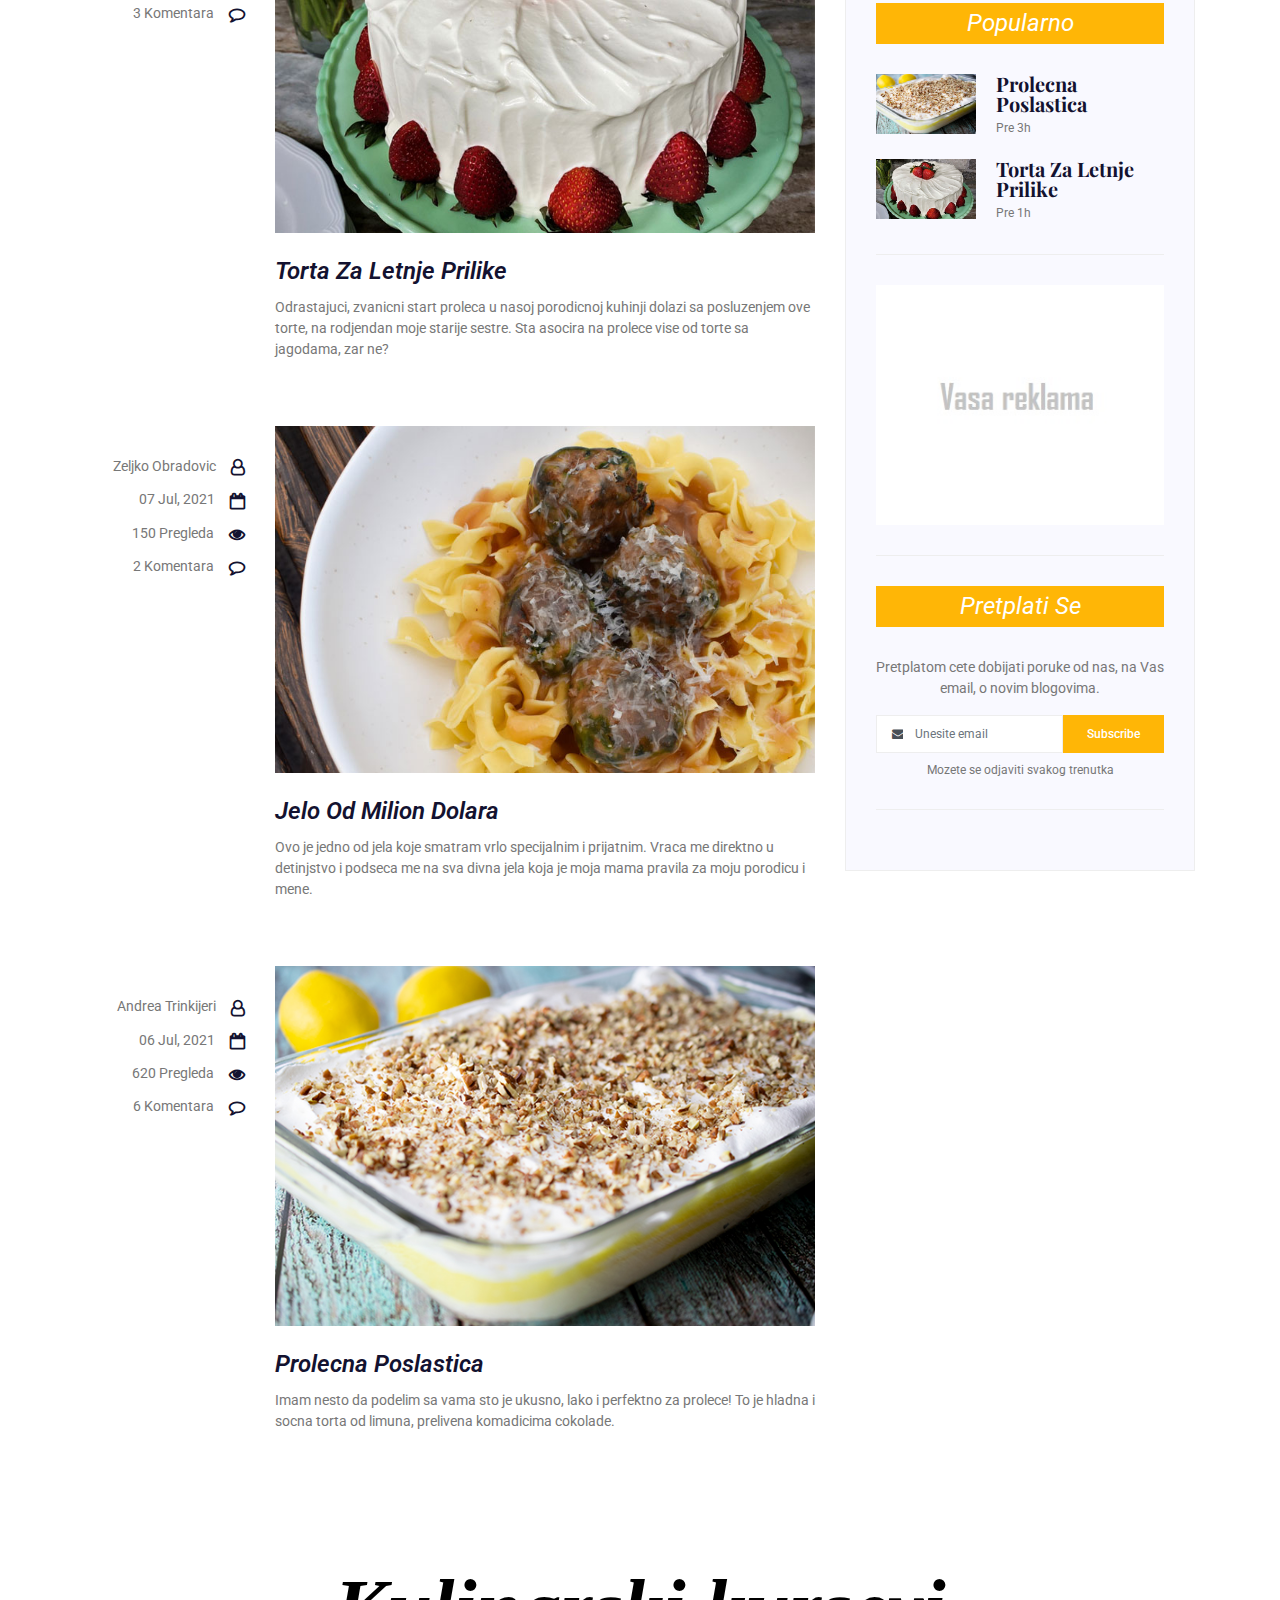
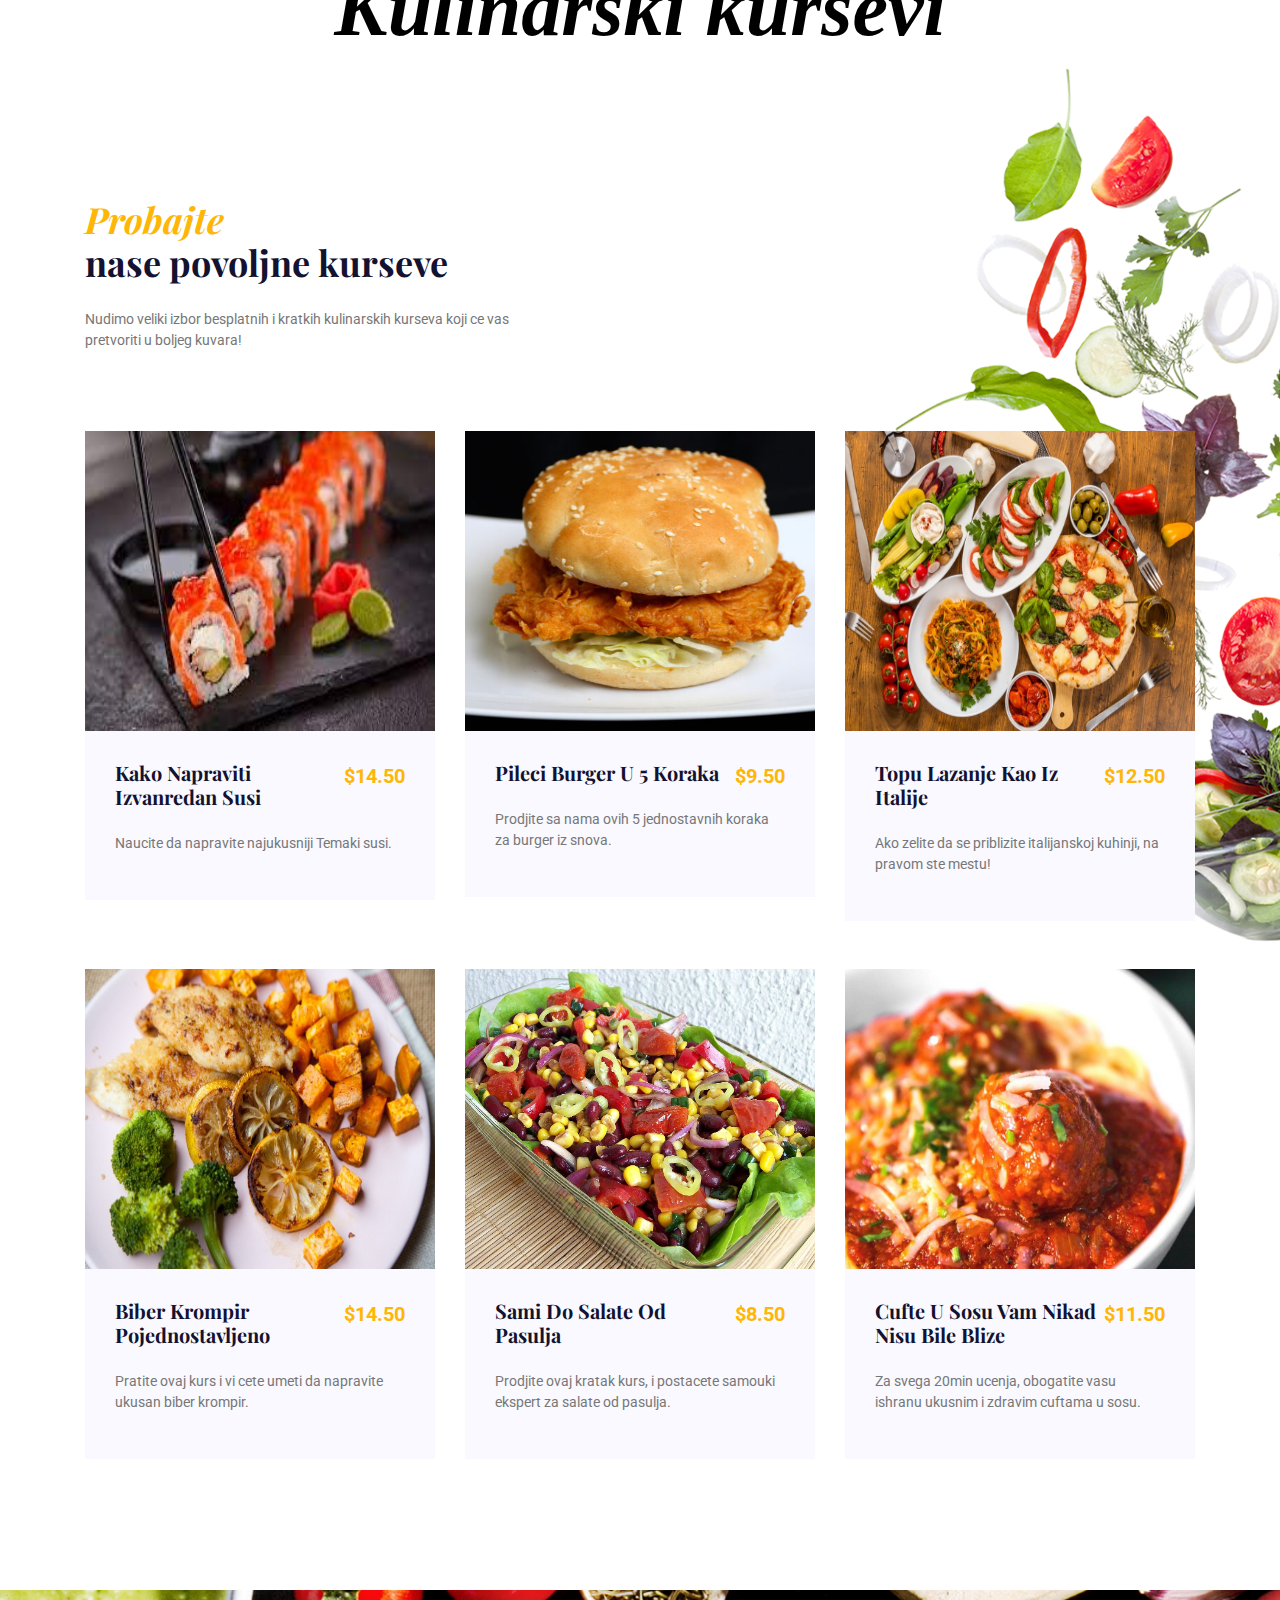
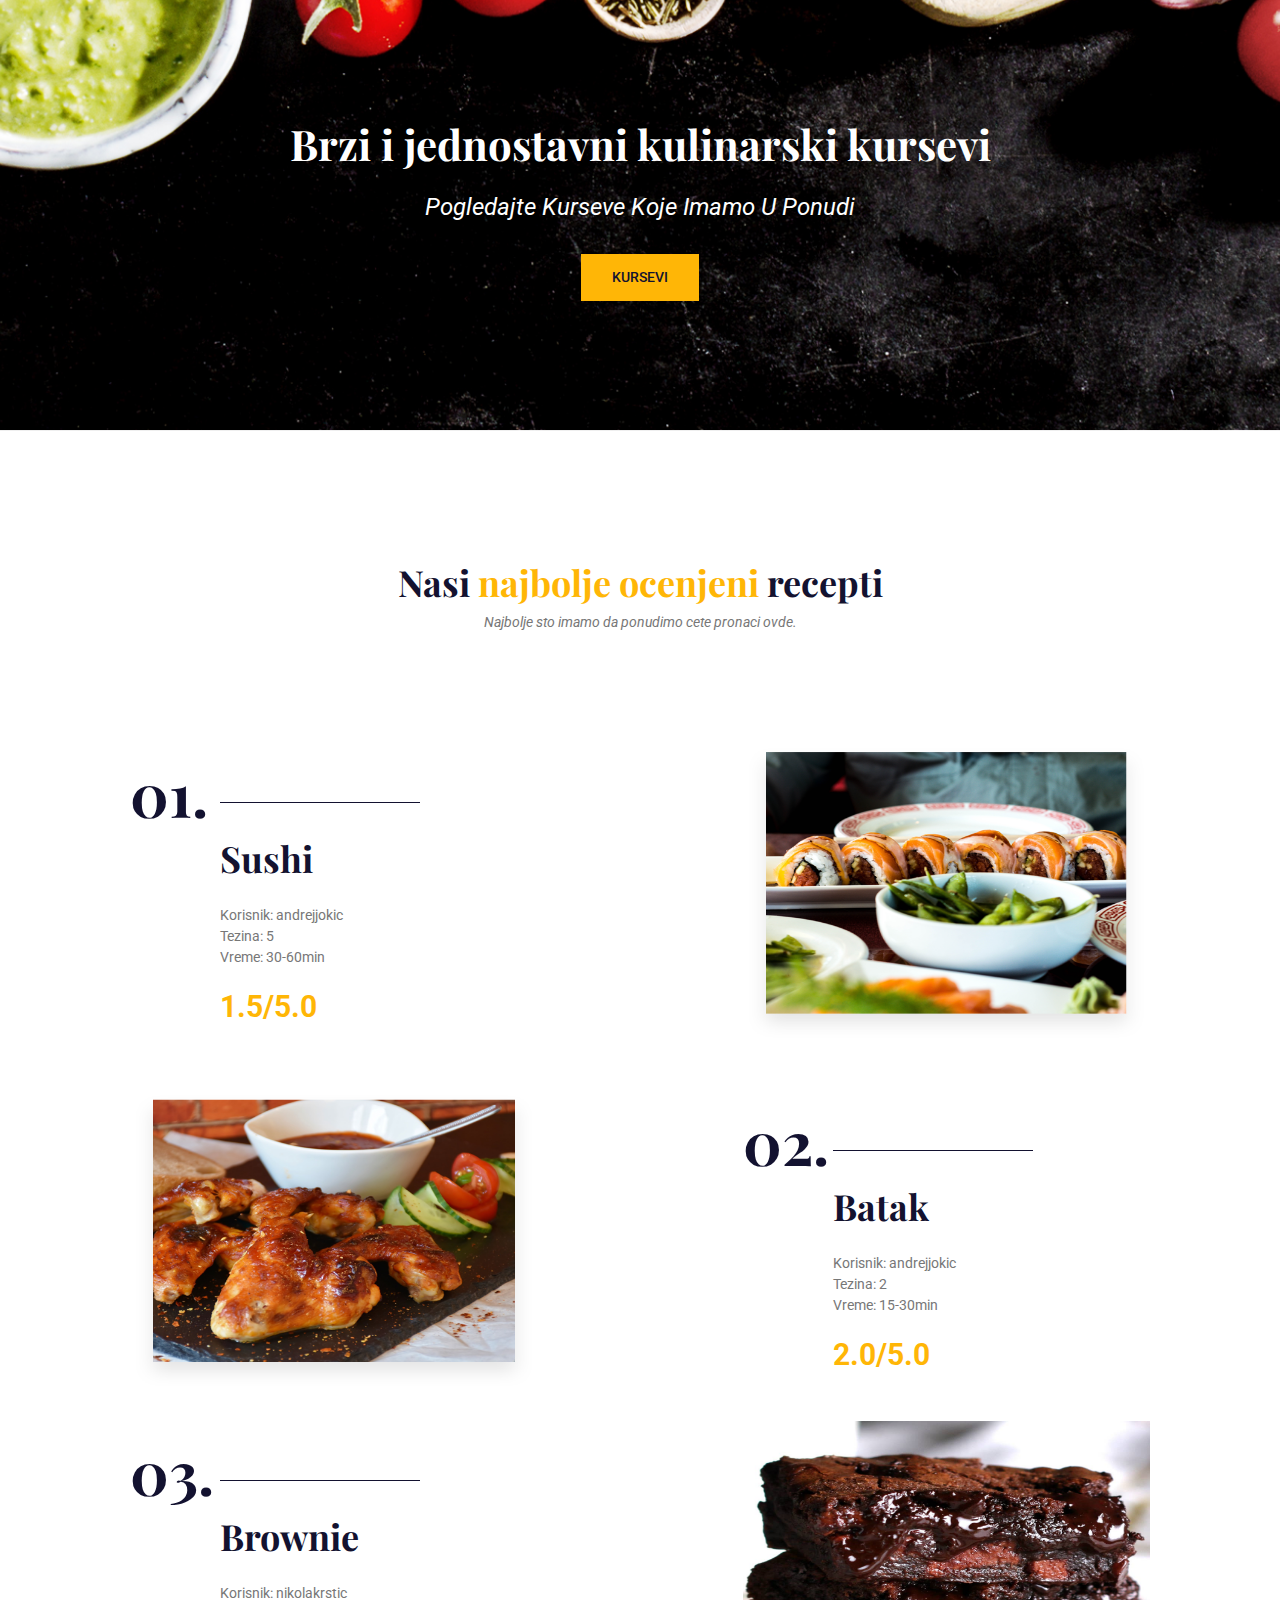
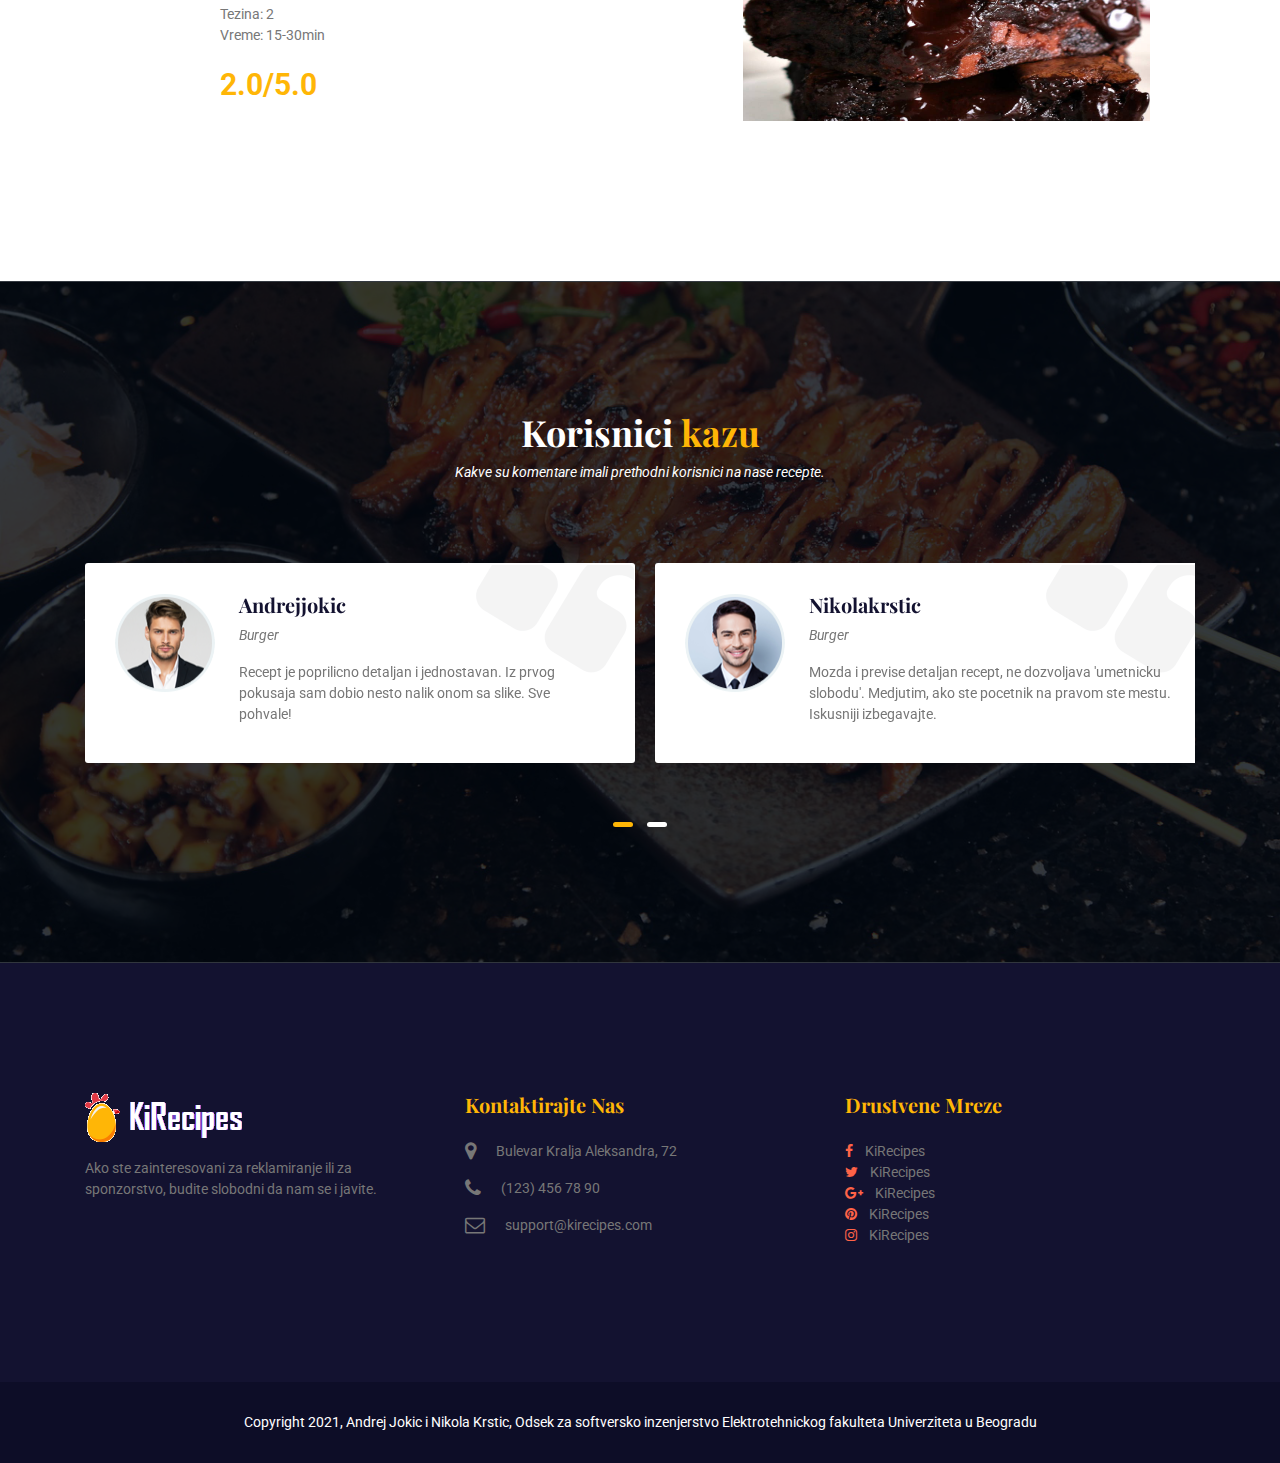
==== commit 6481eef4: "Zavrsen jokicev deo" ====
--- a/Implementation/index.html
+++ b/Implementation/index.html
@@ -64,7 +64,6 @@
                             <li><a href="dodajRecept.html">dodaj recept</a></li>
                             <li><a href="moj_nalog.html">moj nalog</a></li>
                             <li><a href="o_nama.html">o nama</a></li>
-                           
                             <li>
                                 <a class="link-grupe">
                                     <img class="srp" src="assets/images/serbia.png" width="50px">
@@ -75,7 +74,6 @@
                                     <img class="eng" src="assets/images/britan.png" width="50px">
                                 </a>
                             </li> 
-
                         </ul>
                     </div>
 
@@ -118,9 +116,16 @@
         <div class="container">
             <div class="row">
                 <div class="col-lg-12">
-                    <h6>najzanimljivija hrana na svetu</h6>
-                    <h1>Otkrijte <span class="prime-color">recepte</span><br>  
-                    <span class="style-change">od <span class="prime-color">Ki</span>Recipes</span></h1>
+                    <div class="srpski">
+                        <h6>najzanimljivija hrana na svetu</h6>
+                        <h1>Otkrijte <span class="prime-color">recepte</span><br>  
+                        <span class="style-change">od <span class="prime-color">Ki</span>Recipes</span></h1>
+                    </div>
+                    <div class="engleski">
+                        <h6>the most interesting food on earth</h6>
+                        <h1>Check out <span class="prime-color">recipes</span><br>  
+                        <span class="style-change">from <span class="prime-color">Ki</span>Recipes</span></h1>
+                    </div>
                 </div>
             </div>
         </div>
@@ -131,7 +136,8 @@
     <div class="container">
         <div class="row">
             <div class="col-12 text-center">
-                <p class="index-header">Blogovi</p>
+                <p class="index-header srpski">Blogovi</p>
+                <p class="index-header engleski">Blogs</p>
             </div>
         </div>
     </div>
@@ -145,10 +151,15 @@
                     <div class="categories_post">
                         <img src="assets/images/blog/cat-post/cat-post-3.jpg" alt="post">
                         <div class="categories_details">
-                            <div class="categories_text">
+                            <div class="categories_text srpski">
                                 <h5>Drustveni zivot</h5>
                                 <div class="border_line"></div>
                                 <p>Provodite slobodno vreme sa drugima</p>
+                            </div>
+                            <div class="categories_text engleski">
+                                <h5>Social life</h5>
+                                <div class="border_line"></div>
+                                <p>Spend your free time with your loved ones</p>
                             </div>
                         </div>
                     </div>
@@ -157,10 +168,15 @@
                     <div class="categories_post">
                         <img src="assets/images/blog/cat-post/cat-post-2.jpg" alt="post">
                         <div class="categories_details">
-                            <div class="categories_text">
+                            <div class="categories_text srpski">
                                 <h5>Karijera</h5>
                                 <div class="border_line"></div>
                                 <p>Budite posveceni radu na sebi</p>
+                            </div>
+                            <div class="categories_text engleski">
+                                <h5>Career</h5>
+                                <div class="border_line"></div>
+                                <p>Work on improving yourself</p>
                             </div>
                         </div>
                     </div>
@@ -169,10 +185,15 @@
                     <div class="categories_post">
                         <img src="assets/images/blog/cat-post/cat-post-1.jpg" alt="post">
                         <div class="categories_details">
-                            <div class="categories_text">
+                            <div class="categories_text srpski">
                                 <h5>Hrana</h5>
                                 <div class="border_line"></div>
                                 <p>Uzivajte u najukusnijoj hrani</p>
+                            </div>
+                            <div class="categories_text engleski">
+                                <h5>Food</h5>
+                                <div class="border_line"></div>
+                                <p>Enjoy delicious food</p>
                             </div>
                         </div>
                     </div>
@@ -190,12 +211,20 @@
                     <div class="blog_left_sidebar">
                         <article class="row blog_item">
                            <div class="col-md-3">
-                               <div class="blog_info text-right">
+                               <div class="blog_info text-right srpski">
                                     <ul class="blog_meta list">
                                         <li><a href="#">Dusko Vujosevic<i class="fa fa-user-o"></i></a></li>
                                         <li><a href="#">12 Dec, 2020<i class="fa fa-calendar-o"></i></a></li>
                                         <li><a href="#">521 Pregleda<i class="fa fa-eye"></i></a></li>
                                         <li><a href="#">3 Komentara<i class="fa fa-comment-o"></i></a></li>
+                                    </ul>
+                                </div>
+                                <div class="blog_info text-right engleski">
+                                    <ul class="blog_meta list">
+                                        <li><a href="#">Dusko Vujosevic<i class="fa fa-user-o"></i></a></li>
+                                        <li><a href="#">12 Dec, 2020<i class="fa fa-calendar-o"></i></a></li>
+                                        <li><a href="#">521 Views<i class="fa fa-eye"></i></a></li>
+                                        <li><a href="#">3 Comments<i class="fa fa-comment-o"></i></a></li>
                                     </ul>
                                 </div>
                            </div>
@@ -208,19 +237,26 @@
                                             Odrastajuci, zvanicni start proleca u nasoj porodicnoj kuhinji dolazi sa posluzenjem ove torte,
                                             na rodjendan moje starije sestre. Sta asocira na prolece vise od torte sa jagodama, zar ne?
                                         </p>
-                                        <a href="" class="template-btn">Vidi vise</a>
                                     </div>
                                 </div>
                             </div>
                         </article>
                         <article class="row blog_item">
                            <div class="col-md-3">
-                               <div class="blog_info text-right">
+                               <div class="blog_info text-right srpski">
                                     <ul class="blog_meta list">
                                         <li><a href="#">Zeljko Obradovic<i class="fa fa-user-o"></i></a></li>
                                         <li><a href="#">07 Jul, 2021<i class="fa fa-calendar-o"></i></a></li>
                                         <li><a href="#">150 Pregleda<i class="fa fa-eye"></i></a></li>
                                         <li><a href="#">2 Komentara<i class="fa fa-comment-o"></i></a></li>
+                                    </ul>
+                                </div>
+                                <div class="blog_info text-right engleski">
+                                    <ul class="blog_meta list">
+                                        <li><a href="#">Zeljko Obradovic<i class="fa fa-user-o"></i></a></li>
+                                        <li><a href="#">07 Jul, 2021<i class="fa fa-calendar-o"></i></a></li>
+                                        <li><a href="#">150 Views<i class="fa fa-eye"></i></a></li>
+                                        <li><a href="#">2 Comments<i class="fa fa-comment-o"></i></a></li>
                                     </ul>
                                 </div>
                            </div>
@@ -233,19 +269,26 @@
                                             Ovo je jedno od jela koje smatram vrlo specijalnim i prijatnim. Vraca me direktno u detinjstvo
                                             i podseca me na sva divna jela koja je moja mama pravila za moju porodicu i mene.
                                         </p>
-                                        <a href="" class="template-btn">Vidi vise</a>
                                     </div>
                                 </div>
                             </div>
                         </article>
                         <article class="row blog_item">
                            <div class="col-md-3">
-                               <div class="blog_info text-right">
+                               <div class="blog_info text-right srpski">
                                     <ul class="blog_meta list">
                                         <li><a href="#">Andrea Trinkijeri<i class="fa fa-user-o"></i></a></li>
                                         <li><a href="#">06 Jul, 2021<i class="fa fa-calendar-o"></i></a></li>
                                         <li><a href="#">620 Pregleda<i class="fa fa-eye"></i></a></li>
                                         <li><a href="#">6 Komentara<i class="fa fa-comment-o"></i></a></li>
+                                    </ul>
+                                </div>
+                                <div class="blog_info text-right engleski">
+                                    <ul class="blog_meta list">
+                                        <li><a href="#">Andrea Trinkijeri<i class="fa fa-user-o"></i></a></li>
+                                        <li><a href="#">06 Jul, 2021<i class="fa fa-calendar-o"></i></a></li>
+                                        <li><a href="#">620 Views<i class="fa fa-eye"></i></a></li>
+                                        <li><a href="#">6 Comments<i class="fa fa-comment-o"></i></a></li>
                                     </ul>
                                 </div>
                            </div>
@@ -258,7 +301,6 @@
                                             Imam nesto da podelim sa vama sto je ukusno, lako i perfektno za prolece!
                                             To je hladna i socna torta od limuna, prelivena komadicima cokolade.
                                         </p>
-                                        <a href="" id="me" class="template-btn">Vidi vise</a>
                                     </div>
                                 </div>
                             </div>
@@ -277,42 +319,52 @@
                             <div class="br"></div>
                         </aside>
                         <aside class="single_sidebar_widget popular_post_widget">
-                            <h4 class="widget_title">Popularno</h4>
+                            <h4 class="widget_title srpski">Popularno</h4>
+                            <h4 class="widget_title engleski">Popular</h4>
                             <div class="media post_item">
                                 <img class= "popular-img" src="assets/images/blog/main-blog/prolecna_poslastica.jpg" alt="post">
                                 <div class="media-body">
                                     <a href="blog-details.html"><h5>Prolecna poslastica</h5></a>
-                                    <p>03 Hours ago</p>
+                                    <p class="srpski">Pre 3h</p>
+                                    <p class="engleski">03 Hours ago</p>
                                 </div>
                             </div>
                             <div class="media post_item">
                                 <img class="popular-img" src="assets/images/blog/main-blog/torta.jpg" alt="post">
                                 <div class="media-body">
                                     <a href="blog-details.html"><h5>Torta za letnje prilike</h5></a>
-                                    <p>01 Hours ago</p>
+                                    <p class="srpski">Pre 1h</p>
+                                    <p class="engleski">01 Hours ago</p>
                                 </div>
                             </div>
                             <div class="br"></div>
                         </aside>
                         <aside class="single_sidebar_widget ads_widget">
-                            <a href="#"><img class="img-fluid" src="assets/images/blog/add.jpg" alt=""></a>
+                            <a class="srpski" href="#"><img class="img-fluid" src="assets/images/blog/add1.jpg" alt=""></a>
+                            <a class="engleski" href="#"><img class="img-fluid" src="assets/images/blog/add2.jpg" alt=""></a>
                             <div class="br"></div>
                         </aside>
                         <aside class="single-sidebar-widget newsletter_widget">
-                            <h4 class="widget_title">Pretplati se</h4>
-                            <p>
+                            <h4 class="widget_title srpski">Pretplati se</h4>
+                            <h4 class="widget_title engleski">Subscribe</h4>
+                            <p class="srpski">
                                 Pretplatom cete dobijati poruke od nas, na Vas email, o novim blogovima.
+                            </p>
+                            <p class="engleski">
+                                If u subscribe, you will receive emails from us whenever new blog is published.
                             </p>
                             <div class="form-group d-flex flex-row">
                                 <div class="input-group">
                                     <div class="input-group-prepend">
                                         <div class="input-group-text"><i class="fa fa-envelope" aria-hidden="true"></i></div>
                                     </div>
-                                    <input type="text" class="form-control" id="inlineFormInputGroup" placeholder="Unesite email" onfocus="this.placeholder = ''" onblur="this.placeholder = 'Enter email'">
+                                    <input type="text" class="form-control srpski" id="inlineFormInputGroup" placeholder="Unesite email" onfocus="this.placeholder = ''" onblur="this.placeholder = 'Enter email'">
+                                    <input type="text" class="form-control engleski" id="inlineFormInputGroup" placeholder="Enter email" onfocus="this.placeholder = ''" onblur="this.placeholder = 'Enter email'">
                                 </div>
                                 <a href="#" class="bbtns">Subscribe</a>
                             </div>	
-                            <p class="text-bottom">Mozete se odjaviti svakog trenutka</p>	
+                            <p class="text-bottom srpski">Mozete se odjaviti svakog trenutka</p>
+                            <p class="text-bottom engleski">You can unsubscribe anytime</p>	
                             <div class="br"></div>							
                         </aside>
                     </div>
@@ -326,7 +378,8 @@
     <div class="container">
         <div class="row">
             <div class="col-12 text-center">
-                <p id="courses-header" class="index-header">Kulinarski kursevi</p>
+                <p id="courses-header" class="index-header srpski">Kulinarski kursevi</p>
+                <p id="courses-header" class="index-header engleski">Culinary courses</p>
             </div>
         </div>
     </div>
@@ -337,10 +390,16 @@
         <div class="container">
             <div class="row">
                 <div class="col-md-5">
-                    <div class="section-top">
-                        <h3><span class="style-change">Probajte</span> <br>nase besplatne kurseve</h3>
+                    <div class="section-top srpski">
+                        <h3><span class="style-change">Probajte</span> <br>nase povoljne kurseve</h3>
                         <p class="pt-3">
                             Nudimo veliki izbor besplatnih i kratkih kulinarskih kurseva koji ce vas pretvoriti u boljeg kuvara!
+                        </p>
+                    </div>
+                    <div class="section-top engleski">
+                        <h3><span class="style-change">Check out</span> <br>our favorable courses</h3>
+                        <p class="pt-3">
+                            We offer a big selection of favorable and short culinary courses which will turn you into better chef!
                         </p>
                     </div>
                 </div>
@@ -440,9 +499,16 @@
         <div class="container">
             <div class="row">
                 <div class="col-lg-12">
-                    <h2>Brzi i jednostavni kulinarski kursevi</h2>
-                    <h4 class="mt-4">pogledajte kurseve koje imamo u ponudi</h4>
-                    <a href="#courses-header" class="template-btn template-btn2 mt-4">kursevi</a>
+                    <div class="srpski">
+                        <h2>Brzi i jednostavni kulinarski kursevi</h2>
+                        <h4 class="mt-4">pogledajte kurseve koje imamo u ponudi</h4>
+                        <a href="#courses-header" class="template-btn template-btn2 mt-4">kursevi</a>
+                    </div>
+                    <div class="engleski">
+                        <h2>Short and easy culinary courses</h2>
+                        <h4 class="mt-4">Check out courses we have to offer</h4>
+                        <a href="#courses-header" class="template-btn template-btn2 mt-4">courses</a>
+                    </div>
                 </div>
             </div>
         </div>
@@ -454,9 +520,13 @@
         <div class="container">
             <div class="row">
                 <div class="col-lg-12">
-                    <div class="section-top2 text-center">
+                    <div class="section-top2 text-center srpski">
                         <h3>Nasi <span>najbolje ocenjeni</span> recepti</h3>
                         <p><i>Najbolje sto imamo da ponudimo cete pronaci ovde.</i></p>
+                    </div>
+                    <div class="section-top2 text-center engleski">
+                        <h3>Our <span>top rated</span> recipes</h3>
+                        <p><i>The best we can offer is here.</i></p>
                     </div>
                 </div>
             </div>
@@ -508,9 +578,13 @@
         <div class="container">
             <div class="row">
                 <div class="col-lg-12">
-                    <div class="section-top2 text-center">
+                    <div class="section-top2 text-center srpski">
                         <h3>Korisnici <span>kazu</span></h3>
                         <p><i>Kakve su komentare imali prethodni korisnici na nase recepte.</i></p>
+                    </div>
+                    <div class="section-top2 text-center engleski">
+                        <h3>Users <span>say</span></h3>
+                        <p><i>What comments have our users posted about our recipes.</i></p>
                     </div>
                 </div>
             </div>
--- a/Implementation/assets/css/style.css
+++ b/Implementation/assets/css/style.css
@@ -186,3 +186,13 @@
        .rating-stars ul > li.star.selected > i.fa {
        color:#FF912C;
        }
+
+.srp, .eng {
+	width: 70px;
+	height: 30px;
+	border: 2px solid black;
+}
+
+.srp:hover, .eng:hover {
+	border: 2px solid red;
+}